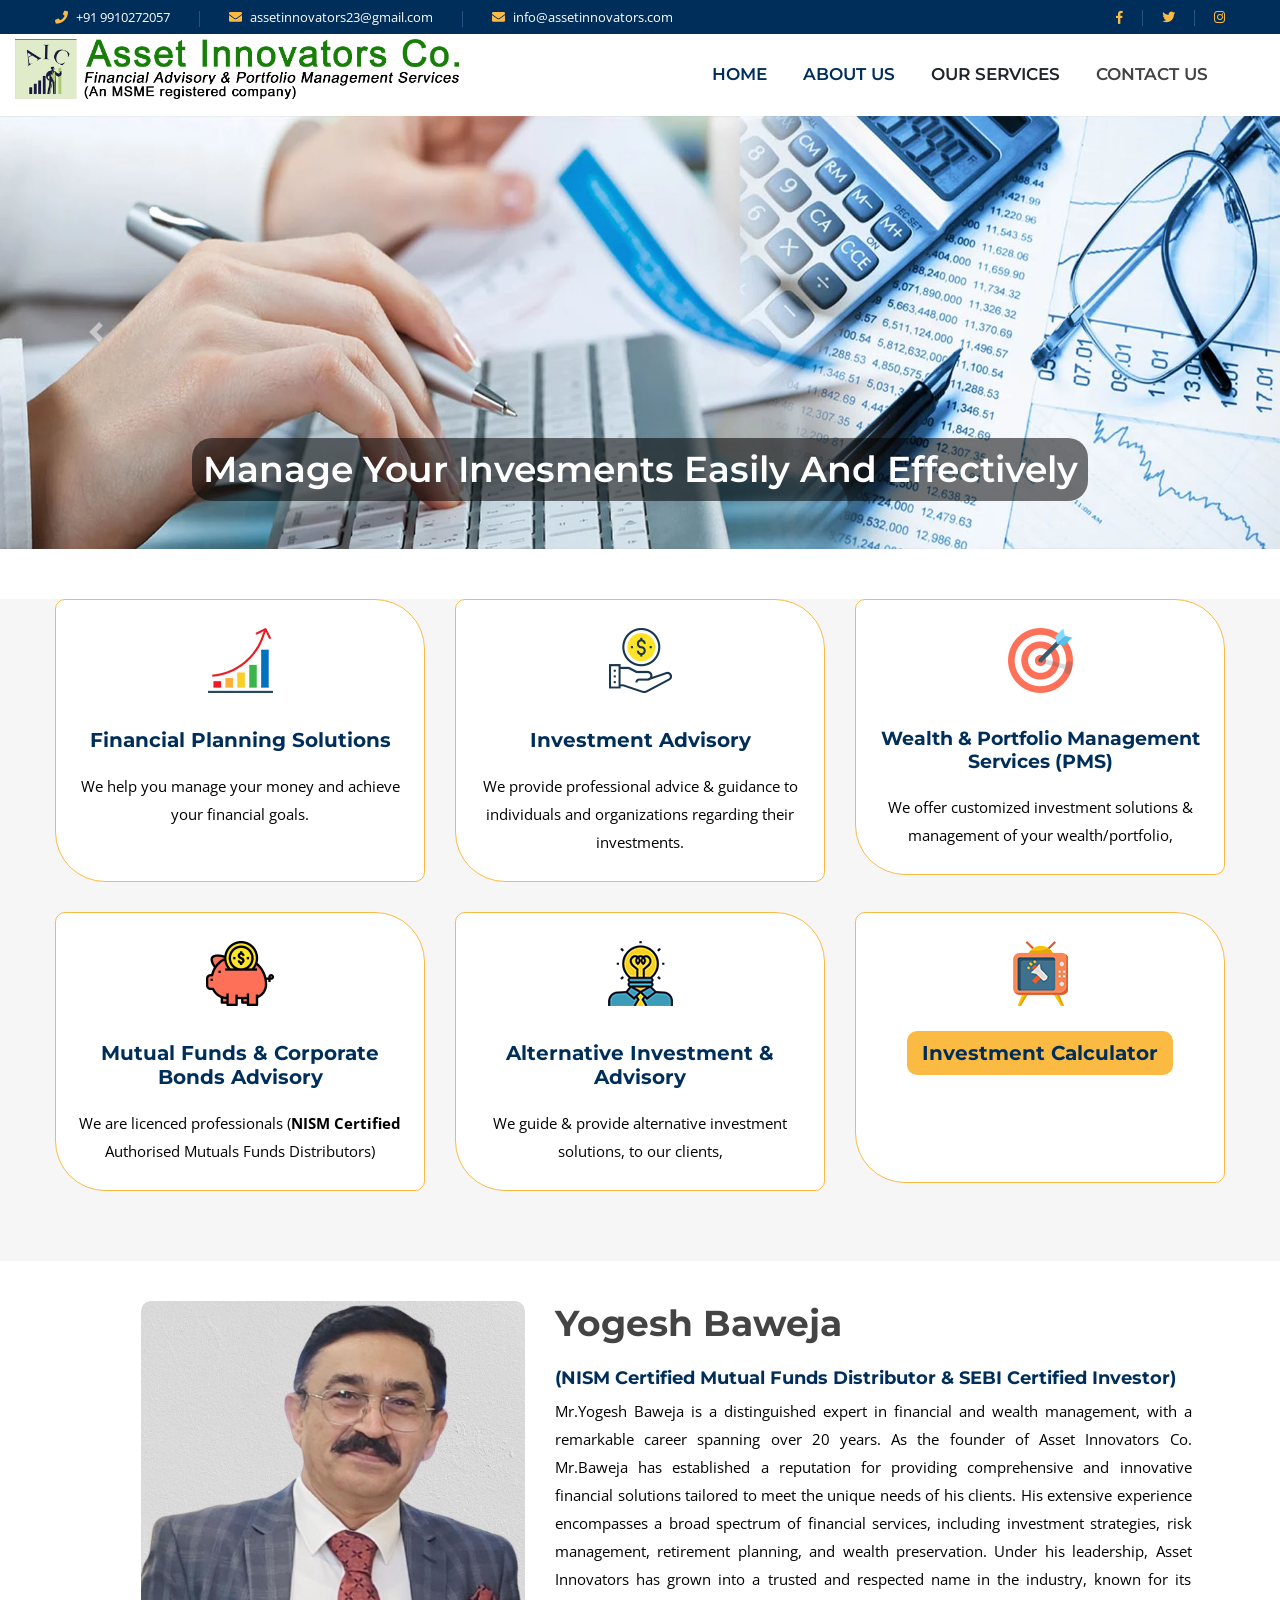
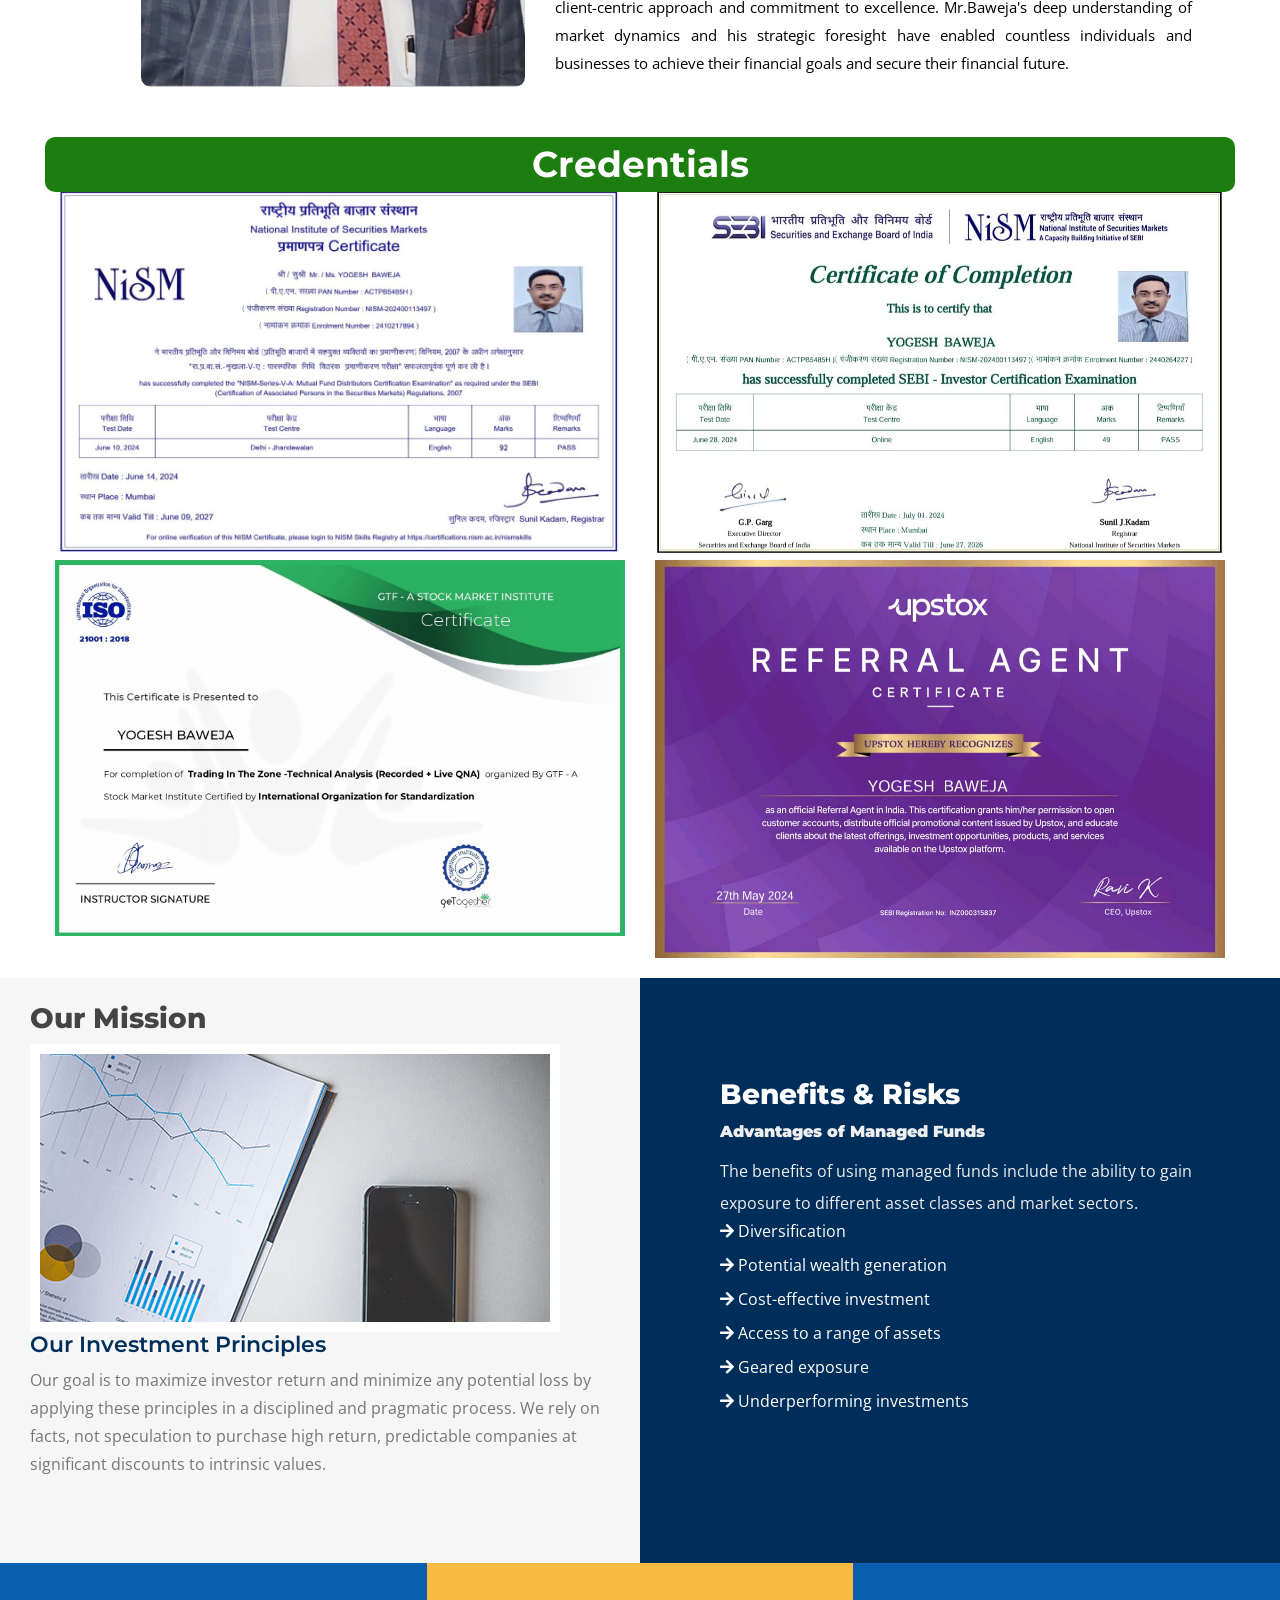
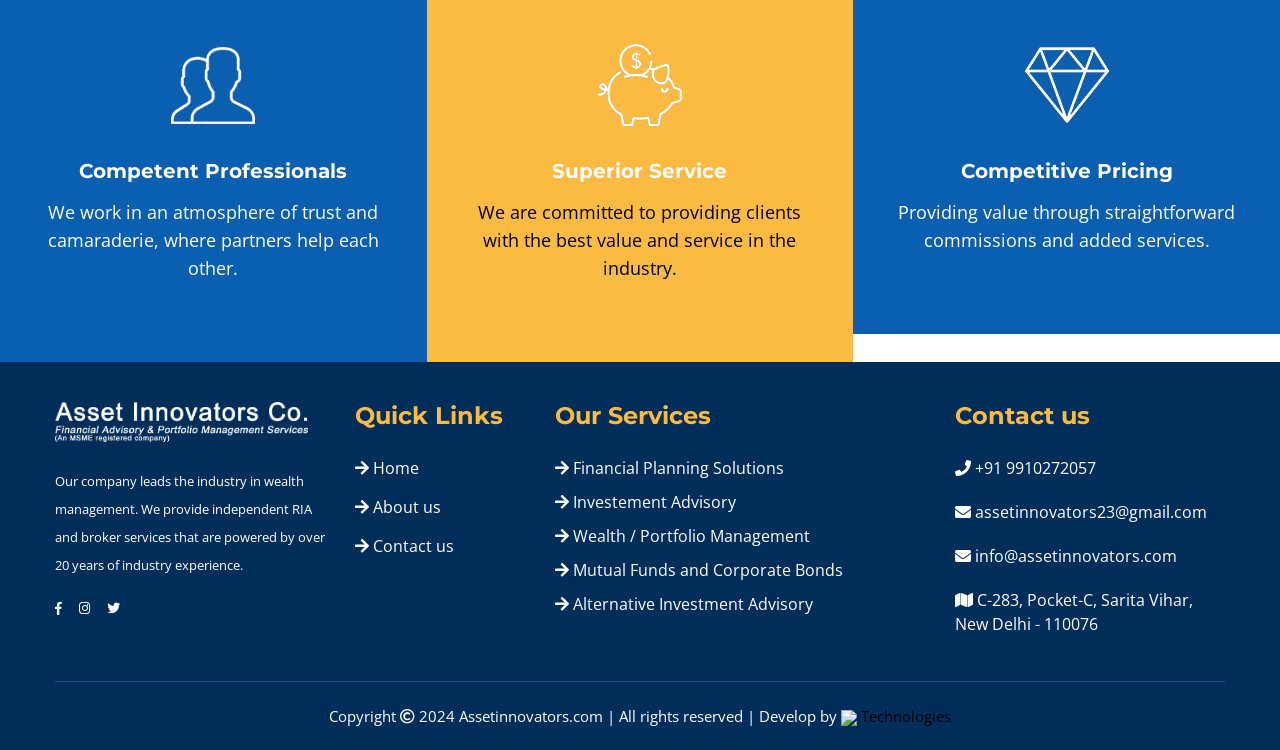
==== index.html @ 91d3c20a "Prepare website for GitHub Pages deployment - Renamed .php.html files to .html - Updated internal li" ====
<!doctype html>
<html class="no-js" lang="">
<head>
        <meta charset="utf-8">
        <meta http-equiv="x-ua-compatible" content="ie=edge">
        <title>Asset Innovators Co. </title>
        <meta name="description" content="">
        <meta name="viewport" content="width=device-width, initial-scale=1">

        <link rel="manifest" href="https://devsnews.com/template/alochona/alochona/site.webmanifest/">
		<link rel="shortcut icon" type="image/x-icon" href="img/favicon.png">
        <!-- Place favicon.ico in the root directory -->

		<!-- CSS here -->
        <link rel="stylesheet" href="css/bootstrap.min.css">
        <link rel="stylesheet" href="css/owl.carousel.min.css">
        <link rel="stylesheet" href="css/animate.min.css">
        <link rel="stylesheet" href="css/meanmenu.css">
        <link rel="stylesheet" href="css/magnific-popup.css">
        <link rel="stylesheet" href="css/fontawesome-all.min.css">
        <link rel="stylesheet" href="css/slick.css">
        <link rel="stylesheet" href="css/default.css">
        <link rel="stylesheet" href="css/style.css">
        <link rel="stylesheet" href="css/responsive.css">
        <style>
        .logo-fixed {
    height:60px;
  }
  .contact-info span {
    color: #000;
    font-size: 19px;
    font-weight: 700;
}
  .img-cef1{height:360px}
  .img-cef2{height:400px}
            @media only screen and (max-width: 768px) {
  .logo-fixed {
    height:34px;
  }
  .img-cef1{
  height: 220px;
  }
  .img-cef2{height: 216px;}
  .services-text p{font-size: 24px; line-height: 35px;}
  .breadcrumb-area {
        padding: 50px 0;
    }
}
        </style>
    </head>
    <body>
		<header>
			<!-- header-top-area-start -->
			<div class="header-top-area theme-bg">
				<div class="container">
					<div class="row">
						<div class="col-xl-8 col-lg-8 col-md-8 col-sm-12">
							<ul class="header-wrapper">
								<li>
									<div class="header-icon">
										<i class="fas fa-phone"></i>
									</div>
									<div class="header-text">
										<a href="index.html#">+91 9910272057</a>
									</div>
								</li>
								<li>
									<div class="header-icon">
										<i class="fas fa-envelope"></i>
									</div>
									<div class="header-text">
										<a href="mailto:assetinnovators23@gmail.com"><span class="__cf_email__" data-cfemail="91e2e4e1e1fee3e5d1f6fcf0f8fdbff2fefc">assetinnovators23@gmail.com</span></a>
									</div>
								</li>
								<li>
									<div class="header-icon">
										<i class="fas fa-envelope"></i>
									</div>
									<div class="header-text">
										<a href="mailto:info@assetinnovators.com"><span class="__cf_email__" data-cfemail="91e2e4e1e1fee3e5d1f6fcf0f8fdbff2fefc">info@assetinnovators.com</span></a>
									</div>
								</li>
							</ul>
						</div>
						<div class="col-xl-4 col-lg-4 col-md-4 col-sm-12">
							<div class="header-right-wrapper">
								<ul class="headers-icon">
									<li><a href="index.html#"><i class="fab fa-facebook-f"></i></a></li>
									<li><a href="index.html#"><i class="fab fa-twitter"></i></a></li>
									<!-- <li><a href="#"><i class="fab fa-google-plus-g"></i></a></li> -->
									<!-- <li><a href="#"><i class="fab fa-pinterest-p"></i></a></li> -->
									<li><a href="index.html#"><i class="fab fa-instagram"></i></a></li>
								</ul>
							</div>
						</div>
					</div>
				</div>
			</div>
			<!-- header-top-area-end -->
			<div class="header-menu">
				<div class="container-fluid">
					<div class="row">
						<!--<div class="col-xl-1 col-lg-1">-->
						<!--	<div class="logo">-->
						<!--		<a href="index.php"><img style="height:70px;" src="img/logo/l-logo.jpeg" alt="" /></a>-->
						<!--	</div>-->
						<!--</div>-->
						<div class="col-xl-6 col-lg-6">
							<div class="logo">
								<a href="index.html"><img class="logo-fixed" src="img/logo/logo1.png" alt="" /></a>
							</div>
						</div>
						<div class="col-xl-6 col-lg-6">
                           <div class="main-menu text-center">
                               <nav id="mobile-menu">
                                   <ul>
                                       <li class="active"><a href="index.html">home</a></li>
                                       <li class="active"><a href="about.html">About us</a></li>
										<li><a>Our Services</a>
											<ul class="submenu">
												<li>
													<a href="financial-planning-solutions.html">Financial Planning Solutions</a>
												</li>
												<li>
													<a href="investement-advisory.html">Investement Advisory</a>
												</li>
												<li>
													<a href="wealth-portfolio-management.html">Wealth / Portfolio Management </a>
												</li>
												<li>
													<a href="mutual-funds-and-corporate-bonds.html">Mutual Funds and Corporate Bonds </a>
												</li>
												<li>
													<a href="alternative-investment-advisory.html">Alternative Investment Advisory</a>
												</li>
											</ul>
										</li>
										<!--<li><a href="#">Case Study</a> </li>-->
										<li><a href="contact.html">contact us</a> </li>
                                   </ul>
                               </nav>
						   </div>
							<div class="mobile-menu"></div>
                       </div>
					</div>
				</div>
			</div>
		</header>
		<!-- header-end --><style>
	/*.carousel-item{min-height:300px; background:#ccc; }*/
</style>
		<!-- slider-area-start -->
		<div class="slider-area">
			<div id="carousel2_indicator" class="carousel slide carousel-fade" data-ride="carousel">
  <div class="carousel-inner">
    <div class="carousel-item active">
      <img class="d-block w-100" src="img/slider/slider11.jpg" alt="First slide">
      <article class="carousel-caption d-none d-md-block">
	    <h1 style="color:#fff; font-weight: 600; background-color:#0000008a; border-radius:20px; padding:10px 0px;"> Manage Your Invesments Easily And Effectively </h1>
	    
	  </article> 
    </div>
    <div class="carousel-item">
      <img class="d-block w-100" src="img/slider/slider2.jpg" alt="Second slide">
      <article class="carousel-caption d-none d-md-block">
	    <!-- <h1 style="color:#fbba42; font-weight: 600;">Manage Your Invesments Easily And Effectively</h1> -->
	  </article> 
    </div>
   <div class="carousel-item">
      <img class="d-block w-100" src="img/slider/slider3.jpg" alt="Third slide">
      <article class="carousel-caption d-none d-md-block">
	    <!--<h5>Third slide label</h5>-->
	  </article> 
    </div>
    <div class="carousel-item">
      <img class="d-block w-100" src="img/slider/slider4.jpg" alt="Third slide">
      <article class="carousel-caption d-none d-md-block">
	    <!--<h5>Third slide label</h5>-->
	  </article> 
    </div>
  </div>
  <a class="carousel-control-prev" href="index.html#carousel2_indicator" role="button" data-slide="prev">
    <span class="carousel-control-prev-icon" aria-hidden="true"></span>
    <span class="sr-only">Previous</span>
  </a>
  <a class="carousel-control-next" href="index.html#carousel2_indicator" role="button" data-slide="next">
    <span class="carousel-control-next-icon" aria-hidden="true"></span>
    <span class="sr-only">Next</span>
  </a>
</div>
		</div>
		<!-- slider-area-end -->
		<!-- experience-area-start -->
		<!--<div class="experience-area yellow-bg pt-20">-->
		<!--	<div class="container">-->
		<!--		<div class="row">-->
		<!--			<div class="col-xl-8 col-lg-9 col-md-8">-->
		<!--				<div class="experience-text mb-20">-->
		<!--					<h2>Needs experience business consultant?</h2>-->
		<!--				</div>-->
		<!--			</div>-->
		<!--			<div class="col-xl-4 col-lg-3 col-md-4">-->
		<!--				<div class="experience-button text-md-right mb-20">-->
		<!--					<a class="btn" href="#">contact us <i class="fas fa-long-arrow-alt-right"></i></a>-->
		<!--				</div>-->
		<!--			</div>-->
		<!--		</div>-->
		<!--	</div>-->
		<!--</div>-->
		<!-- experience-area-end -->
		<!-- services-area-start -->
		<div class="services-area pb-40 gray-bg">
			<div class="container">
				<div class="section-title text-center mb-50">
					<!--<h1>We Provides Best Services</h1>-->
					<!--<p> Nullam varius turpis et commodo pharetra est eros bibendum elitnec luctus magna felis sollicitudin mauris. Integer mauris eu nibh euismod graviduis tellus etvulp utate vehicula.</p>-->
				</div>
				<div class="row">
					<div class="col-xl-4 col-lg-4 col-md-6 col-sm-12">
						<div class="services-wrapper text-center mb-30">
							<div class="services-img">
								<img src="img/service/1.png" alt="" />
							</div>
							<div class="services-text">
								<h4><a href="financial-planning-solutions.html">Financial Planning Solutions</a></h4>
								<p>We help you manage your money and achieve your financial goals.</p>
								<p>&nbsp;</p>
							</div>
						</div>
					</div>
					<div class="col-xl-4 col-lg-4 col-md-6 col-sm-12">
						<div class="services-wrapper text-center mb-30">
							<div class="services-img">
								<img src="img/service/2.png" alt="" />
							</div>
							<div class="services-text">
								<h4><a href="investement-advisory.html">Investment Advisory</a></h4>
								<p>We provide professional advice & guidance to individuals and organizations regarding their investments. </p>
							</div>
						</div>
					</div>
					<div class="col-xl-4 col-lg-4 col-md-6 col-sm-12">
						<div class="services-wrapper text-center mb-30">
							<div class="services-img">
								<img src="img/service/3.png" alt="" />
							</div>
							<div class="services-text">
								<h4 style="font-size: 19px;"><a href="wealth-portfolio-management.html">Wealth & Portfolio Management Services (PMS)</a></h4>
								<p>We offer customized investment solutions & management of your wealth/portfolio, </p>
							</div>
						</div>
					</div>
					<div class="col-xl-4 col-lg-4 col-md-6 col-sm-12">
						<div class="services-wrapper text-center mb-30">
							<div class="services-img">
								<img src="img/service/4.png" alt="" />
							</div>
							<div class="services-text">
								<h4><a href="mutual-funds-and-corporate-bonds.html">Mutual Funds & Corporate Bonds Advisory</a></h4>
								<p>We are licenced professionals (<strong>NISM Certified</strong> Authorised Mutuals Funds Distributors)</p>
							</div>
						</div>
					</div>
					<div class="col-xl-4 col-lg-4 col-md-6 col-sm-12">
						<div class="services-wrapper text-center mb-30">
							<div class="services-img">
								<img src="img/service/5.png" alt="" />
							</div>
							<div class="services-text">
								<h4><a href="alternative-investment-advisory.html">Alternative Investment & Advisory</a></h4>
								<p>We guide & provide alternative investment solutions, to our clients,</p>
							</div>
						</div>
					</div>
					<div class="col-xl-4 col-lg-4 col-md-6 col-sm-12">
						<div class="services-wrapper text-center mb-30">
							<div class="services-img">
								<img src="img/service/6.png" alt="" />
							</div>
							<div class="services-text">
								<h4><a href="calculator.html" style="background-color:#fbba42; padding:10px 15px; border-radius:10px;">Investment Calculator</a></h4>
								<br>
								<br>
								<br>
								<!-- <p>We guide & provide alternative investment solutions, to our clients,</p> -->
							</div>
						</div>
					</div>
				</div>
			</div>
		</div>
		<!-- services-area-end -->
		<div class="build-area pt-40 pb-20">
			<div class="container">
				<div class="row">
					<div class="col-xl-5 col-lg-5 col-md-5 col-sm-12">
						<div class="build-img mb-30">
							<img class="img-fluid" src="img/bg/founder-6.jpg" style="border-radius: 10px;" alt="" />
						</div>
					</div>
					<div class="col-xl-7 col-lg-7 col-md-7 col-sm-12">
						<div class="build-wrapper single-wrapper mb-30">
							<div class="build-text">
								<h3>Yogesh Baweja</h3>
								<h5 style="font-weight: 700;">(NISM Certified Mutual Funds Distributor & SEBI Certified Investor)</h5>
								<p style="text-align: justify;">Mr.Yogesh Baweja is a distinguished expert in financial and wealth management, with a remarkable career spanning over 20 years. As the founder of Asset Innovators Co. Mr.Baweja has established a reputation for providing comprehensive and innovative financial solutions tailored to meet the unique needs of his clients. His extensive experience encompasses a broad spectrum of financial services, including investment strategies, risk management, retirement planning, and wealth preservation. Under his leadership, Asset Innovators has grown into a trusted and respected name in the industry, known for its client-centric approach and commitment to excellence. Mr.Baweja's deep understanding of market dynamics and his strategic foresight have enabled countless individuals and businesses to achieve their financial goals and secure their financial future.</p>
							</div>
						</div>
					</div>
				</div>
			</div>
		</div>
		<!-- we-are-area-start -->
		<!-- we-are-area-end -->
		<!-- business-area-start -->
		<!--<div class="business-area pt-105 pb-110" style="background-image:url(img/bg/bg2.jpg)">-->
		<!--	<div class="container">-->
		<!--		<div class="row">-->
		<!--			<div class="col-xl-12">-->
		<!--				<div class="business-wrapper">-->
		<!--					<div class="business-text text-center">-->
		<!--						<p style="font-weight: 600;">We want to build & manage your investment <br> growth successfully !!</p>-->
		<!--						<span>Yogesh Baweja</span>-->
		<!--						<div class="single-wrapper">-->
		<!--					<div class="build-text">-->
		<!--						<a href="#" style="color:#fff;">Get In Touch <i class="fas fa-long-arrow-alt-right"></i></a>-->
		<!--					</div>-->
		<!--				</div>-->
		<!--					</div>-->
		<!--				</div>-->
		<!--			</div>-->
		<!--		</div>-->
		<!--	</div>-->
		<!--</div>-->
		<!-- business-area-end -->
		<div class="recent-project-area pb-20">
			<div class="container">
				<div class="row">
				    	<div class="col-xl-12 col-lg-12 col-md-12 col-sm-12" style="padding-right: 5px; padding-left:5px;">
						<div class="build-text">
								<h3 style="text-align:center; color: #fff; background-color:#1D7E10; margin:0px 0px; padding:5px 0px; border-radius:10px">Credentials</h3>
							</div>
					</div>
					
					<div class="col-xl-6 col-lg-6 col-md-6 col-sm-12" style="">
						<div>
							<img class="img-fluid img-cef1" src="img/bg/cf2.jpeg" style="" alt="" />
						</div>
					</div>
					<div class="col-xl-6 col-lg-6 col-md-6 col-sm-12" style="">
						<div>
							<img class="img-fluid" src="img/bg/cf4.jpeg" style="height:100%" alt="" />
						</div>
					</div>
					<div class="col-xl-6 col-lg-6 col-md-6 col-sm-12" style="">
						<div>
							<img class="img-fluid" src="img/bg/GTF%20CERTIFICATE_page-0001.jpg" style="" alt="" />
						</div>
					</div>
					<div class="col-xl-6 col-lg-6 col-md-6 col-sm-12" style="">
						<div>
							<img class="img-fluid" src="img/bg/cf1.jpeg" style="height:100%" alt="" />
						</div>
					</div>
					
					
				</div>
			</div>
		</div>
		
		<!-- recent-project-area-strat -->
		<div class="clients-say-area  gray-bg">
			<div class="row no-gutters">
				<div class="col-xl-6 col-lg-6">
					<div class="clients-say-wrapper">
						<div class="clients-say-title">
							<br>
							
							
							<h1>Our Mission</h1>
							<img class="img-fluid" style="border:10px solid #fff;" src="img/bg/about-1-510x268.jpg" alt="" />
							<h4 style="font-weight:600">Our Investment Principles</h4>
							<p>Our goal is to maximize investor return and minimize any potential loss by applying these principles in a disciplined and pragmatic process. We rely on facts, not speculation to purchase high return, predictable companies at significant discounts to intrinsic values.</p>
						</div>
						
					</div>
				</div>
				<div class="col-xl-6 col-lg-6">
					<div class="request-wrapper requests-wrapper bg-black">
						<div class="request-text">
							<h1>Benefits & Risks</h1>
							<h4 class="discuss"><strong>Advantages of Managed Funds</strong></h4>
							<p>The benefits of using managed funds include the ability to gain exposure to different asset classes and market sectors.</p>
							<ul class="list-marked">
                                    <li style="padding-bottom: 10px;" class="text-white"><i class="fa fa-arrow-right" aria-hidden="true"></i> Diversification</li>
                                    <li style="padding-bottom: 10px;" class="text-white"><i class="fa fa-arrow-right" aria-hidden="true"></i> Potential wealth generation</li>
                                    <li style="padding-bottom: 10px;" class="text-white"><i class="fa fa-arrow-right" aria-hidden="true"></i> Cost-effective investment</li>
                                    <li style="padding-bottom: 10px;" class="text-white"><i class="fa fa-arrow-right" aria-hidden="true"></i> Access to a range of assets</li>
                                    <li style="padding-bottom: 10px;" class="text-white"><i class="fa fa-arrow-right" aria-hidden="true"></i> Geared exposure</li>
                                    <li style="padding-bottom: 10px;" class="text-white"><i class="fa fa-arrow-right" aria-hidden="true"></i> Underperforming investments</li>
                                </ul>
						</div>
					</div>
				</div>
			</div>
		</div>
		
	
	
		<!-- news-area-start -->
		<div class="featureds-area">
			<div class="featureds-inner">
				<div class="featureds-item">
					<div class="featureds-wrapper text-center ">
						<div class="featureds-img">
							<img src="img/featured/01.png" alt="" />
						</div>
						<div class="featureds-text">
							<h4>Competent Professionals</h4>
							<p style="color:#fff; font-size: 18px;">We work in an atmosphere of trust and camaraderie, where partners help each other. </p>
						</div>
					</div>
				</div>
				<div class="featureds-item">
					<div class="featureds-wrapper text-center ">
						<div class="featureds-img">
							<img src="img/featured/02.png" alt="" />
						</div>
						<div class="featureds-text">
							<h4>Superior Service</h4>
							<p style="color:#000; font-size: 18px;">We are committed to providing clients with the best value and service in the industry.</p>
						</div>
					</div>
				</div>
				<div class="featureds-item">
					<div class="featureds-wrapper text-center ">
						<div class="featureds-img">
							<img src="img/featured/03.png" alt="" />
						</div>
						<div class="featureds-text">
							<h4>Competitive Pricing</h4>
							<p style="color:#fff; font-size: 18px;">Providing value through straightforward commissions and added services.</p>
						</div>
					</div>
				</div>
			</div>
		</div>
		<!-- news-area-end -->
		
		<!-- brand-area-end -->
		<!-- footer-start -->
		<footer>
			<div class="footer-top-area theme-bg pt-40">
				<div class="container">
					<div class="footer-border pb-15">
						<div class="row">
						<div class="col-xl-3 col-lg-3 col-md-6 col-sm-12">
							<div class="footer-wrapper mb-30">
								<div class="footer-logo">
									<a href="index.html#"><img style="height: 40px;" src="img/logo/logo-white.png" alt="" /></a>
								</div>
								<div class="footer-text">
									<p style="color:#fff !important;">Our company leads the industry in wealth management. We provide independent RIA and broker services that are powered by over 20 years of industry experience.</p>
								</div>
								<ul class="footer-icon">
									<li><a href="index.html#"><i class="fab fa-facebook-f"></i></a></li>
									<li><a href="index.html#"><i class="fab fa-instagram"></i></a></li>
									<li><a href="index.html#"><i class="fab fa-twitter"></i></a></li>
								</ul>
							</div>
						</div>
						<div class="col-xl-2 col-lg-2 col-md-6 col-sm-12">
							<div class="footer-wrapper mb-30">
								<h3 class="footer-title">Quick Links</h3>
								<ul class="recent-menu">
									<li style="margin-bottom: 15px;"><a style="color:#fff" href="index.html#"><i class="fa fa-arrow-right" aria-hidden="true"></i> Home</a></li>
									<li style="margin-bottom: 15px;"><a style="color:#fff" href="index.html#"><i class="fa fa-arrow-right" aria-hidden="true"></i> About us</a></li>
								
									<li style="margin-bottom: 15px;"><a style="color:#fff" href="index.html#"><i class="fa fa-arrow-right" aria-hidden="true"></i> Contact us</a></li>
								</ul>
							</div>
						</div>
						<div class="col-xl-4 col-lg-34 col-md-6 col-sm-12">
							<div class="footer-wrapper mb-30">
								<h3 class="footer-title">Our Services</h3>
								<ul class="recent-menu">
												<li style="margin-bottom: 10px;">
													<a style="color:#fff" href="financial-planning-solutions.html"><i class="fa fa-arrow-right" aria-hidden="true"></i> Financial Planning Solutions</a>
												</li>
												<li style="margin-bottom: 10px;">
													<a style="color:#fff" href="investement-advisory.html"><i class="fa fa-arrow-right" aria-hidden="true"></i> Investement Advisory</a>
												</li>
												<li style="margin-bottom: 10px;">
													<a style="color:#fff" href="wealth-portfolio-management.html"><i class="fa fa-arrow-right" aria-hidden="true"></i> Wealth / Portfolio Management </a>
												</li>
												<li style="margin-bottom: 10px;">
													<a style="color:#fff" href="mutual-funds-and-corporate-bonds.html"><i class="fa fa-arrow-right" aria-hidden="true"></i> Mutual Funds and Corporate Bonds </a>
												</li>
												<li style="margin-bottom: 10px;">
													<a style="color:#fff" href="alternative-investment-advisory.html"><i class="fa fa-arrow-right" aria-hidden="true"></i> Alternative Investment Advisory</a>
												</li>
											</ul>
							</div>
						</div>
						<div class="col-xl-3 col-lg-3 col-md-6 col-sm-12">
							<div class="footer-wrapper mb-30">
								<h3 class="footer-title">Contact us</h3>
								<div class="subscribe-text">
									<ul class="recent-menu">
										<li style="color:#fff"><i class="fa fa-phone" aria-hidden="true"></i> +91 9910272057</li>
										<li style="color:#fff"><i class="fa fa-envelope" aria-hidden="true"></i> assetinnovators23@gmail.com</li>
										<li style="color:#fff"><i class="fa fa-envelope" aria-hidden="true"></i> info@assetinnovators.com</li>
										<li style="color:#fff"><i class="fa fa-map" aria-hidden="true"></i> C-283, Pocket-C, Sarita Vihar, <br>New Delhi - 110076</li>
									</ul>
								</div>
							</div>
						</div>
					</div>
					</div>
					
					<div class="footer-bottom-area pt-20 pb-20">
						<div class="row">
							<div class="col-xl-12">
								<div class="copyright text-center">
									<p>Copyright <i class="far fa-copyright"></i> 2024 Assetinnovators.com | All rights reserved | Develop by <a href="http://snmtechnologies.com/"> <img style="height: 30px;" src="https://snmtechnologies.com/images/snm.png"> Technologies</a></p>
								</div>
							</div>
						</div>
					</div>
				</div>
			</div>
		</footer>
		<!-- footer-end -->


		<!-- JS here -->
        <script src="js/vendor/modernizr-3.5.0.min.js"></script>
        <script src="js/vendor/jquery-1.12.4.min.js"></script>
        <script src="js/popper.min.js"></script>
        <script src="js/bootstrap.min.js"></script>
        <script src="js/jquery.meanmenu.js"></script>
        <script src="js/owl.carousel.min.js"></script>
        <script src="js/isotope.pkgd.min.js"></script>
        <script src="js/waypoints.min.js"></script>
        <script src="js/jquery.counterup.min.js"></script>
        <script src="js/jquery.nice-select.min.js"></script>
        <script src="js/slick.min.js"></script>
        <script src="js/ajax-form.js"></script>
        <script src="js/jquery.easypiechart.min.js"></script>
        <script src="js/wow.min.js"></script>
        <script src="js/jquery.scrollUp.min.js"></script>
        <script src="js/imagesloaded.pkgd.min.js"></script>
        <script src="js/jquery.magnific-popup.min.js"></script>
        <script src="js/plugins.js"></script>
        <script src="js/main.js"></script>
    </body>
</html>
<script>
    var url = 'https://wati-integration-service.clare.ai/ShopifyWidget/shopifyWidget.js?78440';
    var s = document.createElement('script');
    s.type = 'text/javascript';
    s.async = true;
    s.src = url;
    var options = {
  "enabled":true,
  "chatButtonSetting":{
      "backgroundColor":"#4dc247",
      "ctaText":"",
      "borderRadius":"25",
      "marginLeft":"10",
      "marginBottom":"20",
      "marginRight":"50",
      "position":"left"
  },
  "brandSetting":{
      "brandName":"Assetinnovators",
      "brandSubTitle":"Typically replies instantly",
      "brandImg":"https://assetinnovators.com/img/favicon.png",
      "welcomeText":"Hi there!\nHow can I help you?",
      "messageText":"Hello, I have a question about {{page_link}}",
      "backgroundColor":"#48cc24",
      "ctaText":"Start Chat",
      "borderRadius":"25",
      "autoShow":false,
      "phoneNumber":"919910272057"
  }
};
    s.onload = function() {
        CreateWhatsappChatWidget(options);
    };
    var x = document.getElementsByTagName('script')[0];
    x.parentNode.insertBefore(s, x);
</script>


		<script src="https://unpkg.com/swiper/swiper-bundle.min.js"></script>
<script>
    var swiper = new Swiper('.swiper-container', {
        loop: true,
        autoplay: {
            delay: 3000,
            disableOnInteraction: false,
        },
        pagination: {
            el: '.swiper-pagination',
            clickable: true,
        },
        navigation: {
            nextEl: '.swiper-button-next',
            prevEl: '.swiper-button-prev',
        },
    });
</script>
---- css/meanmenu.css ----
a.meanmenu-reveal{display:none;}
.mean-container .mean-bar{background:rgba(0, 0, 0, 0) none repeat scroll 0 0;float:left;min-height:0;padding:0;position:relative;width:100%;z-index:999999;}
.mean-container a.meanmenu-reveal {
  border: 1px solid #000;
  color: #000;
  cursor: pointer;
  display: block;
  font-family: Arial,Helvetica,sans-serif;
  font-size: 1px;
  font-weight: 700;
  height: 21px;
  left: auto;
  line-height: 22px;
  margin-top: -53px;
  padding: 5px 8px;
  position: absolute;
  right: 0;
  text-decoration: none;
  top: 0;
  width: 22px;
}
.mean-container a.meanmenu-reveal span {
  background: #000 none repeat scroll 0 0;
  display: block;
  height: 3px;
  margin-top: 3px;
}
.mean-container .mean-nav {
  background: #0c1923 none repeat scroll 0 0;
  float: left;
  margin-top: 1px;
  width: 100%;
}
.mean-container .mean-nav ul{padding:0;margin:0;width:100%;list-style-type:none;}
.mean-container .mean-nav ul li{position:relative;float:left;width:100%;}
.mean-container .mean-nav ul li a {
	border-top: 1px solid rgba(255, 255, 255, 0.5);
	color: #fff;
	display: block;
	float: left;
	margin: 0;
	padding: 11px 5%;
	text-align: left;
	text-decoration: none;
	text-transform: uppercase;
	width: 90%;
	font-size: 12px;
}
.mean-container .mean-nav ul li li a {
  border-top: 1px solid rgba(255, 255, 255, 0.25);
  opacity: 0.75;
  padding: 12px 10%;
  text-shadow: none !important;
  visibility: visible;
  width: 80%;
}
.mean-container .mean-nav ul li.mean-last a{border-bottom:none;margin-bottom:0;}
.mean-container .mean-nav ul li li li a{width:70%;padding:1em 15%;}
.mean-container .mean-nav ul li li li li a{width:60%;padding:1em 20%;}
.mean-container .mean-nav ul li li li li li a{width:50%;padding:1em 25%;}
.mean-container .mean-nav ul li a:hover{background:#252525;background:rgba(255,255,255,0.1);}
.mean-container .mean-nav ul li a.mean-expand {
  -moz-border-bottom-colors: none;
  -moz-border-left-colors: none;
  -moz-border-right-colors: none;
  -moz-border-top-colors: none;
  /*background: rgba(255, 255, 255, 0.1) none repeat scroll 0 0;*/
  /*border-color: currentcolor currentcolor rgba(255, 255, 255, 0.2) rgba(255, 255, 255, 0.4);*/
  /*border-image: none;*/
  /*border-style: none none solid solid;*/
  /*border-width: medium medium 1px 1px;*/
  font-weight: 700;
  height: 35px;
  line-height: 32px;
  margin-top: 1px;
  padding: 2px 10px;
  position: absolute;
  left: 80px;
  text-align: center;
  top: 0;
  width: 26px;
  z-index: 2;
}
/*.mean-container .mean-nav ul li a.mean-expand:hover{background:rgba(0,0,0,0.9);}*/
.mean-container .mean-push{float:left;width:100%;padding:0;margin:0;clear:both;}
.mean-nav .wrapper{width:100%;padding:0;margin:0;}
.mean-container .mean-bar, .mean-container .mean-bar *{-webkit-box-sizing:content-box;-moz-box-sizing:content-box;box-sizing:content-box;}
.mean-remove{display:none !important;}
.mean-nav > ul {
  height: 294px;
  overflow-y: scroll;
}
---- css/default.css ----
/* Deafult Margin & Padding */
/*-- Margin Top --*/
.mt-5 {
	margin-top: 5px;
}
.mt-10 {
	margin-top: 10px;
}
.mt-15 {
	margin-top: 15px;
}
.mt-20 {
	margin-top: 20px;
}
.mt-25 {
	margin-top: 25px;
}
.mt-30 {
	margin-top: 30px;
}
.mt-35 {
	margin-top: 35px;
}
.mt-40 {
	margin-top: 40px;
}
.mt-45 {
	margin-top: 45px;
}
.mt-50 {
	margin-top: 50px;
}
.mt-55 {
	margin-top: 55px;
}
.mt-60 {
	margin-top: 60px;
}
.mt-65 {
	margin-top: 65px;
}
.mt-70 {
	margin-top: 70px;
}
.mt-75 {
	margin-top: 75px;
}
.mt-80 {
	margin-top: 80px;
}
.mt-85 {
	margin-top: 85px;
}
.mt-90 {
	margin-top: 90px;
}
.mt-95 {
	margin-top: 95px;
}
.mt-100 {
	margin-top: 100px;
}
.mt-105 {
	margin-top: 105px;
}
.mt-110 {
	margin-top: 110px;
}
.mt-115 {
	margin-top: 115px;
}
.mt-120 {
	margin-top: 120px;
}
.mt-125 {
	margin-top: 125px;
}
.mt-130 {
	margin-top: 130px;
}
.mt-135 {
	margin-top: 135px;
}
.mt-140 {
	margin-top: 140px;
}
.mt-145 {
	margin-top: 145px;
}
.mt-150 {
	margin-top: 150px;
}
.mt-155 {
	margin-top: 155px;
}
.mt-160 {
	margin-top: 160px;
}
.mt-165 {
	margin-top: 165px;
}
.mt-170 {
	margin-top: 170px;
}
.mt-175 {
	margin-top: 175px;
}
.mt-180 {
	margin-top: 180px;
}
.mt-185 {
	margin-top: 185px;
}
.mt-190 {
	margin-top: 190px;
}
.mt-195 {
	margin-top: 195px;
}
.mt-200 {
	margin-top: 200px;
}
/*-- Margin Bottom --*/

.mb-5 {
	margin-bottom: 5px;
}
.mb-10 {
	margin-bottom: 10px;
}
.mb-15 {
	margin-bottom: 15px;
}
.mb-20 {
	margin-bottom: 20px;
}
.mb-25 {
	margin-bottom: 25px;
}
.mb-30 {
	margin-bottom: 30px;
}
.mb-35 {
	margin-bottom: 35px;
}
.mb-40 {
	margin-bottom: 40px;
}
.mb-45 {
	margin-bottom: 45px;
}
.mb-50 {
	margin-bottom: 50px;
}
.mb-55 {
	margin-bottom: 55px;
}
.mb-60 {
	margin-bottom: 60px;
}
.mb-65 {
	margin-bottom: 65px;
}
.mb-70 {
	margin-bottom: 70px;
}
.mb-75 {
	margin-bottom: 75px;
}
.mb-80 {
	margin-bottom: 80px;
}
.mb-85 {
	margin-bottom: 85px;
}
.mb-90 {
	margin-bottom: 90px;
}
.mb-95 {
	margin-bottom: 95px;
}
.mb-100 {
	margin-bottom: 100px;
}
.mb-105 {
	margin-bottom: 105px;
}
.mb-110 {
	margin-bottom: 110px;
}
.mb-115 {
	margin-bottom: 115px;
}
.mb-120 {
	margin-bottom: 120px;
}
.mb-125 {
	margin-bottom: 125px;
}
.mb-130 {
	margin-bottom: 130px;
}
.mb-135 {
	margin-bottom: 135px;
}
.mb-140 {
	margin-bottom: 140px;
}
.mb-145 {
	margin-bottom: 145px;
}
.mb-150 {
	margin-bottom: 150px;
}
.mb-155 {
	margin-bottom: 155px;
}
.mb-160 {
	margin-bottom: 160px;
}
.mb-165 {
	margin-bottom: 165px;
}
.mb-170 {
	margin-bottom: 170px;
}
.mb-175 {
	margin-bottom: 175px;
}
.mb-180 {
	margin-bottom: 180px;
}
.mb-185 {
	margin-bottom: 185px;
}
.mb-190 {
	margin-bottom: 190px;
}
.mb-195 {
	margin-bottom: 195px;
}
.mb-200 {
	margin-bottom: 200px;
}
/*-- Padding Top --*/

.pt-5 {
	padding-top: 5px;
}
.pt-10 {
	padding-top: 10px;
}
.pt-15 {
	padding-top: 15px;
}
.pt-20 {
	padding-top: 20px;
}
.pt-25 {
	padding-top: 25px;
}
.pt-30 {
	padding-top: 30px;
}
.pt-35 {
	padding-top: 35px;
}
.pt-40 {
	padding-top: 40px;
}
.pt-45 {
	padding-top: 45px;
}
.pt-50 {
	padding-top: 50px;
}
.pt-55 {
	padding-top: 55px;
}
.pt-60 {
	padding-top: 60px;
}
.pt-65 {
	padding-top: 65px;
}
.pt-70 {
	padding-top: 70px;
}
.pt-75 {
	padding-top: 75px;
}
.pt-80 {
	padding-top: 80px;
}
.pt-85 {
	padding-top: 85px;
}
.pt-90 {
	padding-top: 90px;
}
.pt-95 {
	padding-top: 95px;
}
.pt-100 {
	padding-top: 100px;
}
.pt-105 {
	padding-top: 105px;
}
.pt-110 {
	padding-top: 110px;
}
.pt-115 {
	padding-top: 115px;
}
.pt-120 {
	padding-top: 120px;
}
.pt-125 {
	padding-top: 125px;
}
.pt-130 {
	padding-top: 130px;
}
.pt-135 {
	padding-top: 135px;
}
.pt-140 {
	padding-top: 140px;
}
.pt-145 {
	padding-top: 145px;
}
.pt-150 {
	padding-top: 150px;
}
.pt-155 {
	padding-top: 155px;
}
.pt-160 {
	padding-top: 160px;
}
.pt-165 {
	padding-top: 165px;
}
.pt-170 {
	padding-top: 170px;
}
.pt-175 {
	padding-top: 175px;
}
.pt-180 {
	padding-top: 180px;
}
.pt-185 {
	padding-top: 185px;
}
.pt-190 {
	padding-top: 190px;
}
.pt-195 {
	padding-top: 195px;
}
.pt-200 {
	padding-top: 200px;
}
.pt-240 {
	padding-top: 240px;
}
.pt-245 {
	padding-top: 245px;
}
.pt-250 {
	padding-top: 250px;
}
.pt-260 {
	padding-top: 260px;
}
.pt-270 {
	padding-top: 270px;
}
/*-- Padding Bottom --*/

.pb-5 {
	padding-bottom: 5px;
}
.pb-10 {
	padding-bottom: 10px;
}
.pb-15 {
	padding-bottom: 15px;
}
.pb-20 {
	padding-bottom: 20px;
}
.pb-25 {
	padding-bottom: 25px;
}
.pb-30 {
	padding-bottom: 30px;
}
.pb-35 {
	padding-bottom: 35px;
}
.pb-40 {
	padding-bottom: 40px;
}
.pb-45 {
	padding-bottom: 45px;
}
.pb-50 {
	padding-bottom: 50px;
}
.pb-55 {
	padding-bottom: 55px;
}
.pb-60 {
	padding-bottom: 60px;
}
.pb-65 {
	padding-bottom: 65px;
}
.pb-70 {
	padding-bottom: 70px;
}
.pb-75 {
	padding-bottom: 75px;
}
.pb-80 {
	padding-bottom: 80px;
}
.pb-85 {
	padding-bottom: 85px;
}
.pb-90 {
	padding-bottom: 90px;
}
.pb-95 {
	padding-bottom: 95px;
}
.pb-100 {
	padding-bottom: 100px;
}
.pb-105 {
	padding-bottom: 105px;
}
.pb-110 {
	padding-bottom: 110px;
}
.pb-115 {
	padding-bottom: 115px;
}
.pb-120 {
	padding-bottom: 120px;
}
.pb-125 {
	padding-bottom: 125px;
}
.pb-130 {
	padding-bottom: 130px;
}
.pb-135 {
	padding-bottom: 135px;
}
.pb-140 {
	padding-bottom: 140px;
}
.pb-145 {
	padding-bottom: 145px;
}
.pb-150 {
	padding-bottom: 150px;
}
.pb-155 {
	padding-bottom: 155px;
}
.pb-160 {
	padding-bottom: 160px;
}
.pb-165 {
	padding-bottom: 165px;
}
.pb-170 {
	padding-bottom: 170px;
}
.pb-175 {
	padding-bottom: 175px;
}
.pb-180 {
	padding-bottom: 180px;
}
.pb-185 {
	padding-bottom: 185px;
}
.pb-190 {
	padding-bottom: 190px;
}
.pb-195 {
	padding-bottom: 195px;
}
.pb-200 {
	padding-bottom: 200px;
}
.pb-245 {
	padding-bottom: 245px;
}
.pb-250 {
	padding-bottom: 250px;
}
.pb-255 {
	padding-bottom: 255px;
}.pb-260 {
	padding-bottom: 260px;
}



/*-- Padding Left --*/
.pl-0 {
	padding-left: 0px;
}
.pl-5 {
	padding-left: 5px;
}
.pl-10 {
	padding-left: 10px;
}
.pl-15 {
	padding-left: 15px;
}
.pl-20{
	padding-left: 20px;
}
.pl-25 {
	padding-left: 35px;
}
.pl-30 {
	padding-left: 30px;
}
.pl-35 {
	padding-left: 35px;
}

.pl-35 {
	padding-left: 35px;
}

.pl-40 {
	padding-left: 40px;
}

.pl-45 {
	padding-left: 45px;
}

.pl-50 {
	padding-left: 50px;
}

.pl-55 {
	padding-left: 55px;
}

.pl-60 {
	padding-left: 60px;
}
.pl-65 {
	padding-left: 65px;
}
.pl-70 {
	padding-left: 70px;
}
.pl-75 {
	padding-left: 75px;
}
.pl-80 {
	padding-left: 80px;
}
.pl-85 {
	padding-left: 80px;
}
.pl-90 {
	padding-left: 90px;
}
.pl-95 {
	padding-left: 95px;
}
.pl-100 {
	padding-left: 100px;
}


/*-- Padding Right --*/
.pr-0 {
	padding-right: 0px;
}
.pr-5 {
	padding-right: 5px;
}
.pr-10 {
	padding-right: 10px;
}
.pr-15 {
	padding-right: 15px;
}
.pr-20{
	padding-right: 20px;
}
.pr-25 {
	padding-right: 35px;
}
.pr-30 {
	padding-right: 30px;
}
.pr-35 {
	padding-right: 35px;
}

.pr-35 {
	padding-right: 35px;
}

.pr-40 {
	padding-right: 40px;
}

.pr-45 {
	padding-right: 45px;
}

.pr-50 {
	padding-right: 50px;
}

.pr-55 {
	padding-right: 55px;
}

.pr-60 {
	padding-right: 60px;
}
.pr-65 {
	padding-right: 65px;
}
.pr-70 {
	padding-right: 70px;
}
.pr-75 {
	padding-right: 75px;
}
.pr-80 {
	padding-right: 80px;
}
.pr-85 {
	padding-right: 80px;
}
.pr-90 {
	padding-right: 90px;
}
.pr-95 {
	padding-right: 95px;
}
.pr-100 {
	padding-right: 100px;
}

/* font weight */
.f-700{font-weight: 700;}
.f-600{font-weight: 600;}
.f-500{font-weight: 500;}
.f-400{font-weight: 400;}
.f-300{font-weight: 300;}

/* Background Color */

.gray-bg {
	background: #f6f6f6;
}
.white-bg {
	background: #fff;
}
.black-bg {
	background: #1c1c1c;
}
.black2-bg{
	background: #111111;
}
.theme-bg {
	background: #002e5b;
}
.primary-bg {
	background: #222;
}
.yellow-bg {
	background: #fbba42;
}
/* Color */

.white-color {
	color: #fff;
}
.black-color {
	color: #222;
}
.theme-color {
	color: #222;
}
.primary-color {
	color: #222;
}
/* black overlay */

[data-overlay] {
	position: relative;
}
[data-overlay]::before {
	background: #000 none repeat scroll 0 0;
	content: "";
	height: 100%;
	left: 0;
	position: absolute;
	top: 0;
	width: 100%;
	z-index: 1;
}
[data-overlay="3"]::before {
	opacity: 0.3;
}
[data-overlay="4"]::before {
	opacity: 0.4;
}
[data-overlay="5"]::before {
	opacity: 0.5;
}
[data-overlay="6"]::before {
	opacity: 0.6;
}
[data-overlay="7"]::before {
	opacity: 0.7;
}
[data-overlay="8"]::before {
	opacity: 0.8;
}
[data-overlay="9"]::before {
	opacity: 0.9;
}
---- css/style.css ----
/*
  Theme Name: Alochona - Consulting, Finance, Business HTML5 Template
  Description: Consulting, Finance, Business HTML5 Template
  Version: 1.0
*/

/* CSS Index
-----------------------------------
1. Theme default css
2. header
3. slider-area
4. experience-area
5. featured-area
6. our-recent-area
7. counter-area
8. services-area
9. we-are-area
10. business-area
11. request-area
12. clients-area
13. brand-area
14. footer
15. choose-area
16. testimonial
17. project-area
18. financial-area
19. progress-area
20. case-study-area
21. join-area
22. question-area
23. request-fomr-area
24. team-area
25. blog
26. build-area
27. news-area
28. pricing-area
29. contact
*/



/* 1. Theme default css */
@import url('https://fonts.googleapis.com/css?family=Montserrat:400,500,600,700,800,900|Open+Sans:400,600,700,800');
 body {
	font-family: 'Open Sans', sans-serif;
	font-weight: normal;
	font-style: normal;
}
.img {
	max-width: 100%;
	transition: all 0.3s ease-out 0s;
}
.f-left {
	float: left
}
.f-right {
	float: right
}
.fix {
	overflow: hidden
}
a,
.button {
	-webkit-transition: all 0.3s ease-out 0s;
	-moz-transition: all 0.3s ease-out 0s;
	-ms-transition: all 0.3s ease-out 0s;
	-o-transition: all 0.3s ease-out 0s;
	transition: all 0.3s ease-out 0s;
}
a:focus,
.button:focus {
	text-decoration: none;
	outline: none;
}
a:focus,
a:hover,
.portfolio-cat a:hover,
.footer -menu li a:hover {
	color: #2B96CC;
	text-decoration: none;
}
a,
button {
	color: #000;
	outline: medium none;
}
button:focus,input:focus,input:focus,textarea,textarea:focus{outline: 0}
.uppercase {
	text-transform: uppercase;
}
.capitalize {
	text-transform: capitalize;
}
h1,
h2,
h3,
h4,
h5,
h6 {
	font-family: 'Montserrat', sans-serif;
	font-weight: normal;
	color: #002e5b;
	margin-top: 0px;
	font-style: normal;
	font-weight: 400;
	text-transform: normal;
}
h1 a,
h2 a,
h3 a,
h4 a,
h5 a,
h6 a {
	color: inherit;
}
h1 {
	font-size: 36px;
	font-weight: 500;
}
h2 {
	font-size: 35px;
}
h3 {
	font-size: 28px;
}
h4 {
	font-size: 22px;
}
h5 {
	font-size: 18px;
}
h6 {
	font-size: 16px;
}
ul {
	margin: 0px;
	padding: 0px;
}
li {
	list-style: none
}
p {
	font-size: 15px;
	font-weight: 400;
	line-height: 28px;
	color: #000;
	margin-bottom: 15px;
}
hr {
	border-bottom: 1px solid #eceff8;
	border-top: 0 none;
	margin: 30px 0;
	padding: 0;
}
label {
	color: #7e7e7e;
	cursor: pointer;
	font-size: 14px;
	font-weight: 400;
}
*::-moz-selection {
	background: #d6b161;
	color: #fff;
	text-shadow: none;
}
::-moz-selection {
	background: #444;
	color: #fff;
	text-shadow: none;
}
::selection {
	background: #444;
	color: #fff;
	text-shadow: none;
}
*::-moz-placeholder {
	color: #555555;
	font-size: 14px;
	opacity: 1;
}
*::placeholder {
	color: #555555;
	font-size: 14px;
	opacity: 1;
}
.theme-overlay {
	position: relative
}
.theme-overlay::before {
	background: #1696e7 none repeat scroll 0 0;
	content: "";
	height: 100%;
	left: 0;
	opacity: 0.6;
	position: absolute;
	top: 0;
	width: 100%;
}
.separator {
	border-top: 1px solid #f2f2f2
}
/* button style */

.btn {
  -moz-user-select: none;
  background: #fbba42 none repeat scroll 0 0;
  border: medium none;
  border-radius: 5px;
  color: #002e5b;
  cursor: pointer;
  display: inline-block;
  font-family: Montserrat;
  font-size: 14px;
  font-weight: 700;
  line-height: 1;
  margin-bottom: 0;
  padding: 15px 32px;
  text-align: center;
  text-transform: uppercase;
  transition: all 0.3s ease 0s;
  vertical-align: middle;
  white-space: nowrap;
}
.btn:hover{background: #002e5b;color: #fff;}
.btn.red-btn {
	background: #CB1011;
	color: #fff;
}
.btn.red-btn:hover {
	background: #444;
}
.btn.white-btn {
	background: #fff;
	color: #444;
}
.btn.white-btn:hover {
	background: #444;
}
.btn.btn-border {
	background: transparent;
	border: 1px solid #2f3440;
	color: #2f3440;
}
.btn.btn-black {
	background: #2f3440;
	color: #fff;
}


.breadcrumb > .active {
	color: #888;
}
.owl-carousel .owl-nav div {
	background: rgba(255, 255, 255, 0.8) none repeat scroll 0 0;
	height: 40px;
	left: 20px;
	line-height: 40px;
	opacity: 0;
	position: absolute;
	text-align: center;
	top: 50%;
	transform: translateY(-50%);
	transition: all 0.3s ease 0s;
	visibility: hidden;
	width: 40px;
}
.owl-carousel .owl-nav div.owl-next {
	left: auto;
	right: 20px;
}
.owl-carousel:hover .owl-nav div {
	opacity: 1;
	visibility: visible;
}
.owl-carousel .owl-nav div:hover {
	background: #2B96CC;
	color: #fff
}

/* scrollUp */
#scrollUp {
	background: #FBBA42;
	height: 35px;
	width: 35px;
	right: 50px;
	bottom: 77px;
	color: #fff;
	font-size: 20px;
	text-align: center;
	border-radius: 50%;
	font-size: 20px;
	line-height: 34px;
}
#scrollUp:hover {
	background: #444;
}
/* 2. header */
.box-wrapper{padding: 50px 50px 0 50px;}
.inner-padding {
	position: relative;
}
.header-top-area {
  padding-bottom: 0px;
  padding-top: 4px;
}
.h-info-pad{padding-left: 130px;}
.header-wrapper {
}
.header-wrapper li {
  display: inline-block;
  margin-right: 55px;
  position: relative;
}
.header-wrapper li:last-child {
    margin-right: 0;
}
.header-wrapper li::before {
  background: #225486 none repeat scroll 0 0;
  content: "";
  height: 16px;
  position: absolute;
  right: -30px;
  top: 7px;
  width: 1px;
}
.header-wrapper li:last-child::before {
    display: none;
}
.header-icon {
  float: left;
  margin-right: 8px;
}
.header-icon i {
  color: #fbba42;
  font-size: 13px;
}
.header-text {
    float: right;
}
.header-text a {
  color: #fff;
  font-size: 13px;
  font-weight: 400;
}
.headers-icon {
  float: right;
}
.headers-icon li {
  display: inline-block;
  margin-right: 35px;
  position: relative;
}
.headers-icon li:last-child{margin-right:0;}
.headers-icon li::before {
	background: #225486 none repeat scroll 0 0;
	content: "";
	height: 16px;
	position: absolute;
	right: -20px;
	top: 6px;
	width: 1px;
}
.headers-icon li:last-child:before{display:none;}
.headers-icon li a {
  color: #fbba42;
  font-size: 13px;
}
.logo {
  margin-top: 5px;
}
.logo2 {
	margin-top: 4px;
}
.main-menu ul li a {
  color:#444444;
  display: inline-block;
  font-family: Montserrat;
  font-size: 17px;
  font-weight: 600;
  padding: 28px 0;
  text-transform: uppercase;
  transition: all 0.3s ease 0s;
}
.main-menu ul li {
  display: inline-block;
  margin-right: 32px;
  position: relative;
}
.main-menu ul li:last-child{margin-right:0;}
.main-menu ul li:hover > a,.main-menu ul li.active > a{color:#002e5b;}
.main-menu ul li ul.submenu {
	border-top:3px solid #fbba42;
    background: #171a21 none repeat scroll 0 0;
    left: 0;
    opacity: 0;
    position: absolute;
    top: 110%;
    transition: all 0.3s ease 0s;
    visibility: hidden;
    width: 250px;
    z-index: 9;
}
.main-menu ul li:hover > ul.submenu {
    opacity: 1;
    top: 100%;
    visibility: visible;
}
.main-menu ul li ul.submenu li {
    border-bottom: 2px solid #1e2128;
    display: block;
    margin: 0;
}
.main-menu ul li ul.submenu li:last-child {
    border: 0 none;
}
.main-menu ul li ul.submenu li a {
	color: #ddd;
	display: block;
	padding: 10px 20px;
	text-align: left;
	font-weight: 500;
}
.main-menu ul li ul.submenu li:hover > a {
    color: #fbba42;
}
.main-menu ul li ul.submenu li ul.submenu {
    left: 100%;
    top: 0;
}
.header-button {
  float: right;
  margin-left: 40px;
  margin-top: 23px;
}
.header-button .btn i {
  padding-left: 5px;
}
.header-button .btn:hover{color:#fff;background:#002e5b;}
/* transparent-header */
.transparent-header {
	position: absolute;
	left: 0;
	top: 0;
	right: 0;
	z-index: 99;
}
.header-social a {
	color: #ffffff;
	font-size: 14px;
	margin-left: 20px;
}
.header-social a:hover{color: #fbba42}
.transparent-header .main-menu ul li a {
	color: #fff;
}
.transparent-header .main-menu ul li:hover > a {
	color: #fbba42;
}
.transparent-header .main-menu ul li ul.submenu {
	border-top: 3px solid #fbba42;
}
.transparent-header .main-menu ul li ul.submenu li:hover > a {
	color: #fbba42;
}
/* red-header */
.red-header .main-menu ul li:hover > a {
	color: #CB1011;
}
.red-header .main-menu ul li ul.submenu {
	border-top: 3px solid #CB1011;
}
.red-header .main-menu ul li ul.submenu li:hover > a {
	color: #CB1011;
}
/* header 5 */
.header-under {
	margin-bottom: -100px;
	z-index: 999;
	position: relative;
}
.header-info .footers-icon  a {
	color: #002e5b;
	height: 40px;
	width: 40px;
	background: #fbba42;
	font-size: 14px;
	display: inline-block;
	text-align: center;
	line-height: 40px;
	border-radius: 50%;
}
.header-info .footer-icon-text h4 {
	color: #002e5b;
	font-size: 16px;
	font-weight: 600;
	margin-bottom: 4px;
	text-transform: capitalize;
}
.header-info .footer-icon-text span {
	color: #444444;
	font-size: 13px;
	font-weight: 400;
	opacity: .7;
}
.overlay-menu {
	background-color: rgba(0, 46, 91,.6);
	padding: 0 40px;
}
.overlay-menu .main-menu ul li a {
	color: #fff;
	padding: 39px 0;
}
.overlay-menu .header-button {
	margin-top: 27px;
}
.overlay-menu{}
/* header-white */
.header-white {
	border-bottom: 1px solid #e8e8e8;
}
.header-white .header-text a {
	color: #777777;
}
.header-white .header-wrapper li::before {
	background: #d4d4d4;
}
.header-white .headers-icon li::before {
	display: none;
}
.header-white .headers-icon li {
	margin-right: 20px;
}
.header-white .headers-icon li a:hover {
	color: #002E5B;
}
.header-white .headers-icon li:last-child {
	margin-right: 0;
}
/* 3. slider-area */
.slider-area{}
.slider-wrapper{}
.slider-wrapper {
	background-position: center top;
	background-size: cover;
}
.slider-content h1 {
  color: #fff;
  font-size: 60px;
  font-weight: 800;
  line-height: 70px;
  margin-bottom: 25px;
}
.slider-content p {
  color: #fff;
  font-size: 18px;
  font-weight: 400;
  line-height: 32px;
  margin-bottom: 0;
  padding-right: 20%;
}
.slider-button {
  margin-top: 40px;
}
.slider-button .btn{}
.slider-button .btn:hover{color:#fff;background:#002e5b;}
.slider-button .btn i {
  margin-left: 5px;
}
.height-full{min-height: 950px;}
.height-800{min-height: 800px;}
/* slider large text */
.slider-content.large-text h1 {
	font-size: 90px;
	line-height: 1.2;
}
.slider-content.large-text p {
	padding: 0;
}
/* slider-box */
.slider-box {
	background-color: rgba(0, 0, 0,.26);
	border-left: 5px solid #fbba42;
	padding: 50px 45px;
	display: inline-block;
	margin-right: 210px;
}
.slider-box  p{
	padding-right: 0;
}
.slider-content.slider-box h1 {
	color: #fff;
	font-size: 55px;
	font-weight: 800;
	line-height: 1.3;
	margin-bottom: 25px;
}

/* slider yellow */
.slider-content.slide-text-black h1 {
	color: #2f3440;
}
.slider-content.slide-text-black p {
	color: #2f3440;
}
/* 4. experience-area */
.experience-area{}
.experience2{}
.experience-text{}
.experience-text h2 {
	color: #002e5b;
	font-size: 36px;
	font-weight: 700;
	margin-bottom: 0;
	margin-top: 0;
}
.experience2 .experience-text h2{color:#444444;}
.experience-button .btn {
  color: #fff;
  background: #002e5b;
  transition:.3s;
}
.experience-button .btn:hover{color:#fbba42;}
.experience-button .btn i{margin-left:5px;}
.experience2 .experience-button .btn{background:#444444;}
/* 5. featured-area */
.featured-area{}
.section-title{}
.section-title h1 {
  color: #002e5b;
  font-size: 48px;
  font-weight: 600;
  margin-bottom: 5px;
}
.section2-title h1{color:#273248;}
.section3-title h1{color:#444444;}
.section-title p {
	font-weight: 400;
	margin: auto;
	width: 740px;
}
.featured-wrapper {
  box-shadow: 0 10px 30px 0 rgba(0, 0, 0, 0.1);
  padding: 20px 20px 40px;
  transition: .3s;
  position: relative;
}
.featured-wrapper::before,.featured-wrapper::after {
	content: "";
	background: #002e5b;
	height: 4px;
	width: 100%;
	transition: .3s;
	bottom: 0;
	left: 0;
	position: absolute;
}
.featured-wrapper:after{width:0;background: #FBBA42;}
.featured-wrapper:hover:after{width:100%}
.featured-img{}
.featured-img img {
  width: 100%;
}
.featured-text {
  margin-top: -22px;
}
.featured-text h4 {
  font-size: 20px;
  font-weight: 700;
  margin-bottom: 10px;
  margin-top: 22px;
}
.featured-text h4 a{color:#002e5b;}
.featured-text p {
  color: #8a8a8a;
  font-size: 14px;
  margin-bottom: 0;
}
.featured-tag{}
.featured-tag span {
  background: #fbba42 none repeat scroll 0 0;
  border-radius: 100%;
  color: #002e5b;
  display: inline-block;
  font-family: Montserrat;
  font-size: 14px;
  font-weight: 700;
  height: 40px;
  line-height: 40px;
  text-align: center;
  width: 40px;
}
/* 6. our-recent-area */
.our-recent-area {
	background-size: cover;
	background-position: center center;
}
.our-recent-wrapper{}
.our-recent-text{}
.our-recent-text span {
	color: #fff;
	font-size: 36px;
	margin-bottom: 3px;
	display: inline-block;
}
.our-recent-text h1 {
	font-weight: 800;
	color: #fff;
	font-size: 48px;
	margin-bottom: 40px;
}
.our-recent-text p {
	color: #fff;
	font-size: 18px;
	line-height: 32px;
	margin-bottom: 0;
	padding: 0 76px;
	font-weight: 600;
}

.text-black{}
.text-black .our-recent-text span {
	color: #2f3440;
}
.text-black .our-recent-text h1 {
	color: #2f3440;
}
.text-black .our-recent-text p {
	color: #2f3440;
}
/* 7. counter-area */
.counter-area {
	margin-top: -210px;
	z-index: 9999;
	position: relative;
	margin-bottom: -90px;
}
.counter2-area {
	background-size: cover;
	background-position: center center;
}
.counter3-area{}
.counter-bg {
	box-shadow: 0px 10px 30px 0px rgba(62, 62, 62, 0.1);
	border-radius: 10px;
	background:#fff;
}
.counter-wrapper{}
.counter-text{}
.counter-text h1 {
	font-size: 36px;
	font-weight: 800;
	color: #002e5b;
	position: relative;
	padding-bottom: 15px;
	margin-bottom: 12px;
}
.counter-text h1:before{
	position:absolute;
	height:4px;
	width:40px;
	background:#FBBA42;
	bottom:0;
	text-align:center;
	content:"";
	margin:auto;
	left:0;
	right:0;
	}
.counter1-text h1{color:#fff;position:relative;}
.counter1-text h1:before{
	position:absolute;
	height:2px;
	width:40px;
	background:#FBBA42;
	bottom:0;
	text-align:center;
	content:"";
	margin:auto;
	left:0;
	right:0;
	}
.counter3-text h1{color:#444444;position:relative;}
.counter3-text h1:before{
	position:absolute;
	height:2px;
	width:40px;
	background:#cb1011;
	bottom:0;
	text-align:center;
	content:"";
	margin:auto;
	left:0;
	right:0;
	}
.counter-text span {
	font-size: 14px;
	color: #8a8a8a;
	font-weight: 600;
}
.counter1-text span{color:#fff;}
/* 8. services-area */
.services-area{}
.services-wrapper {
	background: #fff;
	transition: .3s;
	padding: 28px 18px 25px 18px;
	border-radius: 10px 50px 10px 50px;
	border:1px solid #fbba42;
}
.single-service{padding: 0 38px 0 38px}
.services-wrapper:hover{box-shadow: 0px 5px 30px 0px rgba(172, 172, 172, 0.3);}
.single-service:hover{box-shadow:none}
.services-img {
	margin-bottom: 35px;
}
.services-text{}
.services-text h4 {
	font-size: 20px;
	font-weight: 700;
	color: #002e5b;
	margin-bottom: 20px;
}
.services-text p {
	margin-bottom: 0;
}
.services-2-img {
	float: left;
	margin-right: 23px;
}
.services-2-text{overflow:hidden;}
.services-2-text h4 {
	font-size: 20px;
	font-weight: 700;
	color: #444444;
	margin-bottom: 9px;
}
.services-2-text p {
	padding-right: 10px;
}
/* our-service-area */
.our-service-area{}
.our-service-img {
	margin-bottom: 42px;
}
.our-service-img img{width:100%}
.our-service-wrapper{}
.our-service-text{}
.our-service-text h3 {
	color: #444444;
	font-weight: 800;
	font-size: 24px;
	margin-bottom: 15px;
}
.our-service-text p{margin-bottom:0;}
/* our-service2-area */
.our-service2-area{}
.our-service2-img{}
.our-service2-img img{width:100%}
.our-service2-wrapper{}
.our-service2-text{}
.our-service2-text span {
	color: #fbba42;
	font-size: 36px;
	font-weight: 700;
	margin-bottom: 26px;
	display: inline-block;
	line-height: 26px;
}
.our-service2-text h4 {
	color: #002e5b;
	font-size: 18px;
	font-weight: 800;
	margin-bottom: 14px;
}
.our-service2-text p{margin-bottom:0;}
/* 9. we-are-area */
.we-are-area {
	background-position: right 7% bottom;
	background-repeat: no-repeat;
}
.we-area-wrapper {
	margin-bottom: 62px;
}
.we-area-text{}
.we-area-text h1 {
	font-weight: 800;
	font-size: 48px;
	color: #002e5b;
	margin-bottom: 17px;
}
.we-area-text span {
	font-size: 22px;
	font-family: Montserrat;
	color: #444444;
	font-weight: 600;
	line-height: 36px;
	margin-bottom: 21px;
	display: inline-block;
}
.we-area-text p {
	margin-bottom: 0;
}
.circular-progress{
	position: relative;
	display: inline-block;
	text-align: center;
}
.circular-progress canvas {
  height: 150px;
  width: 150px;
}
.circular-progress span {
	position: absolute;
	left: 50%;
	top: 50%;
	margin-top: -48px;
	margin-left: -33px;
	text-align: center;
	line-height: 95px;
	color: #002e5b;
	font-size: 36px;
	font-weight: 700;
	font-family: Montserrat;
}
.progress-content {
	margin-top: 15px;
}
.progress-content h4 {
	color: #002e5b;
	font-size: 18px;
	font-weight: 600;
	margin-bottom: 0;
}
/* 10. business-area */
.business-area {
	background-size: cover;
	background-position: center center;
}
.business-wrapper{}
.business-text{}
.business-text p {
	font-size: 36px;
	color: #fff;
	font-weight: 800;
	line-height: 50px;
	margin-bottom: 0;
	padding: 0 77px;
}
.text-black .business-text p {
	color: #2f3440;
}
.business-text span {
	color: #d6d6d6;
	font-size: 16px;
	display: inline-block;
	position: relative;
	margin-top: 14px;
}
.text-black .business-text span {
	color: #2f3440;
}
.text-black .business-text span::before {
	background: #2f3440;
}
.business-text span::before {
	position: absolute;
	height: 2px;
	width: 30px;
	background: #fff;
	content: "";
	left: -48px;
	top: 13px;
}
/* 11. request-area */
.request-area {
	background-size: cover;
	background-position: center center;
}
.request-wrapper{}
.request2-wrapper{}
.request-text {
	margin-bottom: 40px;
}
.request-text h1 {
	font-size: 48px;
	color: #fff;
	font-weight: 800;
	margin-bottom: 7px;
}
.request2-wrapper .request-text h1 {
	color: #002e5b;
}
.request-text p {
	font-size: 16px;
	color: #eeeeee;
	line-height: 32px;
	margin-bottom: 0;
}
.request2-wrapper  .request-text p {
	color: #002e5b;
}
.discuss {
	font-weight: 700;
	font-size: 16px;
	color: #eeeeee;
	display: inline-block;
	font-family: Montserrat;
	margin-bottom: 14px;
}
.requests-wrapper {
	padding: 110px 200px 120px;
}
.request2-wrapper  .discuss{color:#002e5b;}
#request-form input {
	border: 1px solid #ebebeb;
	color: #eeeeee;
	font-size: 14px;
	font-weight: 400;
	height: 50px;
	padding-left: 20px;
	text-transform: capitalize;
	width: 100%;
	background: none;
	transition: .3s;
}
.requests-wrapper #request-form input{border:1px solid #3e3e3e;}
.request2-wrapper #request-form input{border:1px solid #ebd10c;}
#request-form input::-moz-placeholder {
	color: #fff;
	font-size: 14px;
	opacity: 1;
}
#request-form input::placeholder {
	color: #fff;
	font-size: 14px;
	opacity: 1;
}
.requests-wrapper #request-form input::-moz-placeholder {
	color:#b3b3b3;
	font-size: 14px;
	opacity: 1;
}
.requests-wrapper #request-form input::placeholder {
	color:#b3b3b3;
	font-size: 14px;
	opacity: 1;
}
.request2-wrapper #request-form input::-moz-placeholder {
	color:#002e5b;
	font-size: 14px;
	opacity: 1;
}
.request2-wrapper #request-form input::placeholder {
	color:#002e5b;
	font-size: 14px;
	opacity: 1;
}
#request-form input:hover{border-color:#fbba42;}
.requests-wrapper #request-form input:hover{border-color:#fbba42;}
.request2-wrapper #request-form input:hover{border-color:#002e5b;}
#request-form .btn {
	padding: 17px 65px;
	border-radius: inherit;
	letter-spacing: 1px;
	transition: .3s;
}
.requests-wrapper #request-form .btn {
	padding: 17px 45px;
	border-radius: inherit;
	letter-spacing: 1px;
	transition: .3s;
	color: #444444;
	background: #fff;
	transition: .3s;
}
.requests-wrapper #request-form .btn:hover{background:#fbba42;color:#444;}
.request2-wrapper #request-form .btn:hover{background:#002e5b;color:#fff;}
#request-form  .btn i{margin-left:5px;}
}
/* 12. clients-area */
.clients-area{}
.clients-wrapper {
	border: 1px solid #e9e9e9;
	padding: 38px 34px 34px 39px;
	position:relative;
}
.clients-wrapper::before {
	top: 0;
	color: #002e5b;
	content: "";
	font-family: "Font Awesome 5 Free";
	font-size: 87px;
	font-weight: 700;
	margin: auto;
	opacity: 0.07;
	position: absolute;
	right: 6%;
	text-align: center;
	z-index: 999;
}
.clients-img {
	float: left;
	margin-right: 16px;
}
.clients-img img{}
.clients-text {
	padding-top: 4px;
}
.clients-text h5 {
	font-weight: 700;
	color: #444444;
	font-size: 16px;
	margin-bottom: 2px;
}
.clients-text span {
	color: #a4a4a4;
	font-size: 14px;
	color: #a4a4a4;
}
.clients-wrapper p {
	margin-bottom: 0;
	margin-top: 41px;
	overflow: hidden;
}
/* 13. brand-area */
.brand-active.owl-carousel .owl-item img {
	display: inline-block;
	width: auto;
}
.brand-img {
	text-align: center;
}
/* 14. footer */
.footer-top-area{}
.footer-wrapper {
	overflow: hidden;
}
.footer-logo {
	margin-bottom: 25px;
}
.footer-text {
	margin-bottom: 16px;
}
.footer-text p {
	color: #fff;
	font-size: 13px;
	margin-bottom: 0;
	/*opacity: .7;*/
}
.footer-icon{margin-top:10px;}
.footer-icon li {
	display: inline-block;
	margin-right: 13px;
}
.footer-icon li:last-child{margin-right:0;}
.footer-icon li a {
	font-size: 13px;
	color: #fff;
	transition: .3s;
	/*opacity: .40;*/
}
.footer-icon li a:hover {color:#fff;opacity: 1;}
.footer-title {
	color: #fbba42;
	font-size: 24px;
	font-weight: 700;
	margin-bottom: 25px;
}
.footer-menu {
    overflow: hidden;
    padding-right: 19px;
}
.footer-menu li {
/*	float: left;*/
	padding-bottom: 6px;
	position: relative;
	width: 100%;
}
.footer-menu li:last-child {
    padding-bottom: 0;
}
.footer-menu li a {
	color: #fff;
	font-size: 13px;
	font-weight: 400;
	transition: all 0.3s ease 0s;
	opacity: .7;
}
.footer-menu li a:hover {
	color: #fff;
	opacity: 1;
}
.recent-menu{}
.recent-menu li {
	margin-bottom: 20px;
}
.recent-menu li:last-child{margin-bottom:0;}
.recent-text{}
.recent-text h6 a {
	color: #fff;
	font-size: 13px;
	margin-bottom: 6px;
	opacity: .7;
	line-height: 24px;
	font-weight: 500;
}
.recent-text h6 a:hover {
	opacity: 1;
}
.recent-icon {
	float: left;
	margin-right: 10px;
}
.recent-icon i{
color:#fbba42;
font-size:13px;
}
.recent-info{}
.recent-info span {
	font-size: 12px;
	color: #fff;
	opacity: .7;
}
.subscribe-text p {
	color: #fff;
	font-size: 13px;
	line-height: 30px;
	margin-bottom: 18px;
	opacity: .6;
}
#footer-form input {
	background: rgba(0, 0, 0, 0) none repeat scroll 0 0;
	border: 1px solid #1c436a;
	color: #fff;
	float: left;
	font-size: 12px;
	font-weight: 400;
	height: 45px;
	padding-left: 17px;
	width: 100%;
}
#footer-form.border-mail input {
	border: 1px solid #717171;
}
#footer-form input::-moz-placeholder {
	color: #fff;
	opacity: .5
}
#footer-form input::placeholder {
	color: #fff;
	opacity: .5
}
#footer-form button {
	background: rgba(0, 0, 0, 0) none repeat scroll 0 0;
	border: medium none;
	color: #fbba42;
	font-size: 15px;
	line-height: 46px;
	position: absolute;
	right: 0;
	transition: all 0.3s ease 0s;
	width: 80px;
}
.footer-border {
  border-bottom: 1px solid #264d73;
}
/* footer-icon-area */
.footer-icon-area {
	border-bottom: 1px solid #264d73;
}
.footer-icon-wrapper{}
.footers-icon {
	float: left;
	margin-right: 20px;
}
.footers-icon a {
	color: #002e5b;
	height: 50px;
	width: 50px;
	background: #fbba42;
	font-size: 16px;
	display: inline-block;
	text-align: center;
	line-height: 50px;
	border-radius: 50%;
}
.footer-icon-text {
  overflow: hidden;
}
.footer-icon-text h4 {
	color: #fbba42;
	font-size: 20px;
	font-weight: 700;
	margin-bottom: 4px;
	text-transform: capitalize;
}
.footer-icon-text span {
	color: #fff;
	font-size: 14px;
	font-weight: 400;
	opacity: .7;
}
.copyright p {
	margin-bottom: 0;
	color: #fff;
	/*opacity: .5;*/
}

/* footer 2 */
.footer-wrapper-2 .footer-title {
	color: #f2f2f2;
	font-size: 16px;
	margin-bottom: 20px;
	text-transform: uppercase;
}
.footer-wrapper-2 .footer-menu li {
	float: none;
	width: 100%;
}
.instagram-list li {
	float: left;
	padding: 0 2px;
	width: 33.33%;
	margin-bottom: 6px;
}
.instagram-list {
	margin: 0 -2px;
}
.instagram-list li img{width: 100%}
.copyright-border{border-top: 1px solid #323232;}
.footer-copyright-icon a {
	color: #ffffff;
	font-size: 14px;
	margin-left: 20px;
	opacity: .5;
}
.footer-copyright-icon a:hover {
	opacity: 1;
}
/* footer-white */
.footer-white .footer-title {
	color: #333333;
}
.footer-white .footer-text p {
	color: #777777;
	opacity: 1;
}
.footer-white .footer-menu li a {
	color: #777777;
	opacity: 1;
}
.footer-white .recent-text h6 a {
	color: #777;
	opacity: 1;
}
.footer-white .recent-info span {
	color: #777;
	opacity: 1;
}
.footer-white .subscribe-text p {
	color: #777;
	opacity: 1;
}
.footer-white .footer-icon li a {
	color: #777777;
	opacity: 1;
}
.footer-white .footer-icon-text h4 {
	color: #333333;
}
.footer-white .footer-icon-text span {
	color: #777777;
	opacity: 1;
}
.footer-white .footer-icon-area {
	border-bottom: 1px solid #e6e6e7;
}
.footer-white .footer-border {
	border-bottom: 1px solid #e6e6e7;
}
.footer-white .copyright p {
	color: #777777;
	opacity: 1;
}
.footer-white #footer-form input {
	background: #fff;
	border: 1px solid #e0e0e0;
}
.footer-white {}
.footer-white #footer-form input::-moz-placeholder {
	color: #777777;
	opacity: 1
}
.footer-white #footer-form input::placeholder {
	color: #777777;
	opacity: 1
}
/* 15. choose-area */
.choose-area {
	background-size: cover;
	background-position: center center;
}
.choose-wrapper {
	background: #002e5b;
	padding: 111px 74px 119px 75px;
	margin-top: -30px;
	margin-bottom: -25px;
	border-bottom: 6px solid #fbba42;
}
.choose-title {
	position: relative;
	padding-bottom: 20px;
	margin-bottom: 30px;
}
.choose-title::before {
	position: absolute;
	height: 2px;
	width: 64px;
	background: #fff;
	content: "";
	left: 0;
	bottom: 0;
}
.choose-title h1 {
	font-size: 48px;
	color: #fff;
	font-weight: 800;
}
.choose-title p {
	color: #fff;
	font-size: 14px;
	margin-bottom: 0;
}
.choose-text{}
.choose-text p {
	font-size: 14px;
	color: #fff;
	line-height: 28px;
	margin-bottom: 22px;
}
.choose-text .btn {
	color: #002e5b;
	margin-top: 19px;
	border: 1px solid transparent;
}
.choose-text .btn:hover {
	color: #fff;
	border: 1px solid #fff;
}
.choose-text .btn i {
	margin-left: 5px;
}
/* 16. testimonial  */
.testimonial-item {
	margin-top: 18px;
}
.testimonial-item > p {
	font-size: 14px;
	line-height: 26px;
	margin-bottom: 25px;
	border-top: 1px solid #e9e9e9;
	border-bottom: 1px solid #e9e9e9;
	padding-top: 22px;
	padding-bottom: 22px;
	position:relative;
}
.testimonial-item > p::before {
	background: #ffffff none repeat scroll 0 0;
	border-radius: 0 0 -8px 0;
	bottom: -15px;
	content: "";
	height: 30px;
	left: 47.3%;
	position: absolute;
	transform: rotate(-45deg);
	width: 30px;
	border-bottom: 1px solid #e9e9e9;
	border-left: 1px solid #e9e9e9;
}
.testimonial-item > p::after {
	background: #ffffff none repeat scroll 0 0;
	border-radius: 0 0 -8px 0;
	top: -15px;
	content: "";
	height: 30px;
	left: 47.3%;
	position: absolute;
	transform: rotate(-45deg);
	width: 30px;
	border-bottom: 1px solid #e9e9e9;
	border-left: 1px solid #e9e9e9;
}
.designation {
	margin-top: 45px;
}
.designation > h3 {
	font-size: 16px;
	font-weight: 600;
	margin-bottom: 0;
	color: #444444;
}
.designation span {
	color: #8a8a8a;
	font-size: 12px;
	font-weight: 400;
}
.testimonial-nav {
  margin: 50px auto auto;
  text-align: center;
  width: 310px;
}
.testimonial-nav button {
  background: rgba(0, 0, 0, 0) none repeat scroll 0 0;
  border: medium none;
  color: #333333;
  font-size: 20px;
  left: -50px;
  position: absolute;
  top: 50%;
  transform: translateY(-50%);
}
.testimonial-nav button.slick-next {
  left: auto;
  right: -50px;
}
.testimonial-thumb > img {
  transform: scale(0.7);
}
.testimonial-thumb.slick-center > img {
  transform: scale(01);
}

.single-brand {
	text-align: center;
}
.single-brand a {
  display: inline-block;
}
/* 17. project-area */
.portfolio-menu button {
	background: rgba(0, 0, 0, 0) none repeat scroll 0 0;
	border: medium none;
	border-radius: none;
	color: #002e5b;
	font-size: 16px;
	font-weight: 700;
	line-height: 1;
	margin-right: 36px;
	padding: 0;
	transition: all 0.3s ease 0s;
	cursor: pointer;
	position:relative;
}
.portfolio-menu button::before {
	bottom: 0px;
	color: #002e5b;
	content: "\f30b";
	font-family: "Font Awesome 5 Free";
	font-size: 14px;
	font-weight: 700;
	position: absolute;
	text-align: center;
	z-index: 999;
	left: -22px;
	opacity:0;
}
.portfolio-menu button.active::before {opacity:1;}
.portfolio-menu button:focus {
    outline: 0 none;
}
.portfolio-menu button:last-child {
    margin-right: 0;
}
.custom {
    margin: 0 -15px;
}
.project-wrapper {}
.project-img {position:relative;overflow:hidden;}
.project-img::before {
	background: #002e5b;
	bottom: 0;
	content: "";
	left: 0;
	opacity: 0;
	position: absolute;
	right: 0;
	top: 0;
	transition: all 0.3s ease 0s;
	z-index: 999;
}
.project-wrapper:hover .project-img::before{opacity:.8;}
.project-img img {
    width: 100%;
	transition:.3s;
}
.project-wrapper:hover .project-img img {
  transform: scale(1.2) rotate(7deg);
}
.project-content {
	left: 0;
	opacity: 0;
	position: absolute;
	right: 0;
	top: 0;
	transition: all 0.3s ease 0s;
	z-index: 9999;
	padding: 35px;
}
.project-wrapper:hover .project-content{opacity:1;}
.project-content span {
	color: #fff;
	display: inline-block;
	font-size: 14px;
	font-weight: 600;
	margin-bottom: 5px;
}
.project-content h4 {
	font-size: 18px;
	font-weight: 700;
	margin-bottom: 0;
	position: relative;
	padding-bottom: 18px;
}
.project-content h4::before {
	background: #fff;
	bottom: 0;
	content: "";
	height: 2px;
	left: 0;
	margin: auto;
	position: absolute;
	width: 40px;
}
.project-content h4 > a {
	color: #fbba42;
}
.project-link {
	position: absolute;
	bottom: 35px;
	right: 35px;
	transition: .3s;
	z-index: 999;
	opacity: 0;
}
.project-wrapper:hover .project-link {opacity:1;}
.project-link a {
	color: #fff;
	font-size: 18px;
	transition: .3s;
}
.project-link a:hover{color:#fbba42;}
/* recent-project-area */
.recent-project-area{}
.recent-project-tab {
}
.recent-project-tab li {
}
.recent-project-tab li a {
	color: #444444;
	font-size: 16px;
	font-weight: 600;
	line-height: 1;
	margin-right: 46px;
	padding: 0;
	transition: all 0.3s ease 0s;
	cursor: pointer;
	position: relative;
}
.recent-project-tab li:last-child a{margin-right:0;}
.recent-project-tab li a::before {
	bottom: 0px;
	color: #002e5b;
	content: "\f30b";
	font-family: "Font Awesome 5 Free";
	font-size: 14px;
	font-weight: 700;
	position: absolute;
	text-align: center;
	z-index: 999;
	left: -22px;
	opacity:0;

}
.recent-project-tab li a.active::before{opacity:1;}
.recent-project-tab li a.active {
    color: #002e5b;
}
.recent-project-tab li:last-child a{margin-right:0;}
.recent-project-tab li a:hover{color:#002e5b;}
.recent-project-wrapper{}
.recent-project-img{position:relative;}
.recent-project-img::before {
	position: absolute;
	content: "";
	height: 100%;
	width: 100%;
	background: #002e5b;
	top: 0;
	left: 0;
	opacity:0;
	transition: .3s;
}
.recent-project-wrapper:hover .recent-project-img::before{opacity:.8;}
.recent-project-img a{}
.recent-project-img a img{}
.product-button {
	position: absolute;
	bottom: 0;
	left:30px;
	transition:.3s;
	opacity:0;
}
.recent-project-wrapper:hover .product-button{opacity:1;bottom:30px;}
.product-button > a {
	color: #002e5b;
	font-size: 14px;
	font-weight: 700;
	padding: 10px 20px;
	background: #fff;
	display: inline-block;
	font-family: Montserrat;
	position: relative;
	transition:.3s;
}
.product-button > a:hover{color:#fdc800;}
.product-button > a::before {
	position: absolute;
	content: "";
	height: 41px;
	width: 5px;
	background: #fdc800;
	left: 0;
	top: 0;
}
.case-details-text.portfolio-desc p{margin-bottom: 15px;}
.lg-port img {
	width: 100%;
}
/* 18. financial-area */
.financial-area{}
.financial-wrapper {
	padding-left: 15px;
	padding-right: 5px;
}
.financial-text{}
.financial-text h1 {
	color: #002e5b;
	font-weight: 800;
	font-size: 48px;
	margin-bottom: 20px;
}
.financial1-text h1 {
	color: #444444;
}
.financial-text p {
	color: #8a8a8a;
	margin-bottom: 0;
}
/* footer2-top-area */
.footer2-top-area{}
.footer-link{}
.footer-link li {
	padding-bottom: 24px;
}
.footer-link li:last-child{padding-bottom:0;}
.footer2-text{}
.footer2-text h5 {
	color: #fff;
	font-size: 16px;
	font-weight: 700;
	margin-bottom: 3px;
	opacity:.6;
}
.footer2-text span {
	color: #8a8a8a;
	font-size: 13px;
	font-weight: 400;
}
.footer2-bottom-area{}
.copyright2{}
.copyright2 p {
	font-size: 15px;
	color: #949494;
	margin-bottom: 0;
	font-weight: 400;
}
.footer-bottom-wrapper{}
.footer-bottom-menu{}
.footer-bottom-menu li {
	display: inline-block;
	color: #949494;
	margin-right: 32px;
}
.footer-bottom-menu li:last-child{margin-right:0;}
.footer-bottom-menu li a {
	color: #949494;
	font-size: 14px;
	font-weight: 500;
	font-family: Montserrat;
	text-transform: capitalize;
	transition: .3s;
}
.footer-bottom-menu li a:hover{color:#fbba42;}
/* 19. progress-area */
.progress-area {
	background-size: cover;
	background-position: center center;
}
.progress2-wrapper {
	background: #222222;
	padding: 110px 64px 115px;
	margin-right: 60px;
	overflow: hidden;
}
.single-skill {
	overflow: hidden;
}
.progress-text {
	margin-bottom: 40px;
}
.progress-text h2 {
	color: #fff;
	font-size: 35px;
	font-weight: 700;
	line-height: 45px;
	margin-bottom: 30px;
}
.progress-text p {
	color: #fff;
	margin-bottom: 0;
}
.bar-title h4 {
	color: #fff;
	display: inline-block;
	font-size: 14px;
	font-weight: 400;
	margin-bottom: 15px;
}
.progress-bar span {
	color: #fff;
	font-size: 14px;
	margin-top: -50px;
}
.bar-title span {
    color: #444;
    font-size: 18px;
}
.progress-bar {
	background-color: #fbba42;
	text-align: right;
}
.progress3-wrapper .progress-bar {
  background-color: #fbba42;
}
.progress {
    border-radius: 0;
    height: 3px;
    overflow: visible;
}
/* 20. case-study-area */
.case-study-area{}
.case-study-wrapper{}
.case-study-img{position:relative;}
.case-study-img a{}
.case-study-img a img {
	width: 100%;
}
.case-study-text {
	position: absolute;
	bottom: 0;
	padding: 30px 30px 22px;
}
.case-study-text > a {
	color: #444;
	background: #fbba42;
	display: inline-block;
	font-size: 13px;
	text-transform: uppercase;
	font-weight: 600;
	padding: 7px 10px;
	line-height: 1;
	margin-bottom: 12px;
}
.case-study-text h4 {
	font-size: 16px;
	font-weight: 600;
	margin-bottom: 0;
	line-height: 26px;
}
.case-study-text h4 > a{color:#fff;}
/* case-details-area */
.case-details-area{}
.case-details-wrapper{}
.case-details-wrapper{}
.case-details-img {
	margin-bottom: 35px;
}
.case-details-img img{width:100%;}
.case-details-text {
	margin-bottom: 48px;
}
.case-details-text h3 {
	font-weight: 700;
	font-size: 24px;
	color: #444444;
}
.case-details-text p {
	margin-bottom: 0;
	padding-right: 10px;
}
.case-details2-text {
	margin-top: 15px;
}
.case-details2-text h4 {
	font-weight: 700;
	font-size: 16px;
	color: #444444;
	margin-bottom: 14px;
}
.case-details2-text h4 i {
	font-size: 14px;
	padding-right: 4px;
}
.case-details2-text p{margin-bottom:0;}
.case-details2-text img img{width:100%}
.case-details-menu {
	margin-top: 44px;
	padding-left: 65px;
	border-left: 1px solid #e9e9e9;
}
.case-details2-img img {
	width: 100%;
}
.case-details-menu li {
	font-weight: 600;
	color: #444444;
	font-size: 14px;
	padding-bottom: 10px;
}
.case-details-menu li:last-child{padding-bottom:0;}
.case-details3-img {
	margin-bottom: 45px;
}
.case1-details-text {
	margin-bottom: 0;
}
.case1-details-text h3 {
	margin-bottom: 14px;
}
.case1-details-text p {
	padding-right: 28px;
}
/* 21. join-area */
.join-area {
	background-size: cover;
	background-position: center center;
}
.join-wrapper{}
.join-icon{}
.join-icon a {
	color: #444;
	font-size: 18px;
	height: 70px;
	width: 70px;
	background: #fff;
	display: inline-block;
	border-radius: 50%;
	line-height: 70px;
	text-align: center;
	transition: .3s;
}
.join-icon a:hover{transform:scale(1.1);}
.join-text{}
.join-text h1 {
	color: #fff;
	font-weight: 800;
	font-size: 48px;
	margin-bottom: 0;
	line-height: 63px;
	margin-top: 25px;
}
/* 22. question-area */
.question-title{margin-bottom:40px;}
.questions-title{margin-bottom:33px;}
.question-title h2 {
	font-size: 48px;
	color: #273248;
	font-weight: 800;
	margin-bottom: 0;
}
.questions-title h3 {
	font-size: 24px;
	color: #444444;
	font-weight: 700;
	margin-bottom: 0;
}
.question-wrapper .question-title h2 {
	color: #fff;
}
.question-collapse {
	padding-right: 100px;
}
.question-wrapper{}
.question-collapse .card {
	border-radius: 0;
	border-left: 3px solid #fbba42;
	margin-bottom: 15px;
	border-bottom: 0;
}
.question-wrapper .card {
	border-radius: 0;
	border-left: 3px solid #fbba42;
	margin-bottom: 15px;
	border-bottom: 0;
	background: none;
	border-right: 1px solid #fff;
	border-top: 1px solid #fff;
	border-bottom: 1px solid #fff;
}
.question-wrapper  .card {
	border-left: 3px solid #fbba42;
}
.single-question {
	padding-right: 0;
}
.single-question  .card {
	border-left: 3px solid #fbba42;
}

.question-collapse .card .card-header {
	padding: 0;
	background-color: inherit;
	padding-top: 18px;
	padding-bottom: 18px;
	padding-left: 30px;
	position: relative;
}
.question-collapse .card .card-header .btn.btn-link {
	padding: 0;
}

.question-wrapper .card .card-body {
	border-top: 1px solid #fff;
}
.question-collapse .card .card-body > p {
	line-height: 26px;
	margin-bottom: 0;
}
.question-wrapper .card .card-body > p {
	line-height: 26px;
	margin-bottom: 0;
	color: #adadad;
}
.question-collapse .card .card-header h5 .btn.btn-link {
	font-size: 16px;
	font-weight: 700;
	color: #444444;
	text-decoration: none;
	line-height: 1;
	background: none;
	text-transform: none;
	width: 100%;
	text-align: left;
}
.question-wrapper .card .card-header h5 .btn.btn-link {
	color: #fff;
}
.question-collapse .card .collapse.show {
	border-bottom: 1px solid #e9e9e9;
}
.question-wrapper  .card .collapse.show {
	border-bottom: none;
}
.question-collapse .card .card-header .btn.btn-link::before {
	position: absolute;
	content: "\f068";
	top: 24px;
	right: 30px;
	bottom: 0;
	margin: auto;
	font-family: "Font Awesome 5 Free";
	font-weight: 800;
}

.question-collapse .card .card-header .btn.btn-link.collapsed::before {
	position: absolute;
	content: "\f067";
	top: 24px;
	right: 30px;
	bottom: 0;
	margin: auto;
	font-family: "Font Awesome 5 Free";
	font-weight: 800;
}

/* 23. request-fomr-area */

.request-title {
	padding-top: 55px;
	padding-bottom: 55px;
	padding-left: 40px;
	padding-right: 40px;
	background-color: #fbba42;
	text-align: center;
}
.request2 .request-title {
	background-color: #fbba42;
}
.request-title > h2 {
	color: #444;
	font-weight: 800;
	font-size: 34px;
	line-height: 1;
	margin: 0;
}
.request2 .request-title>h2 {
	color: #002e5b;
}
.request-form {
	padding-left: 40px;
	padding-right: 40px;
	padding-top: 50px;
	padding-bottom: 70px;
	background-color: #f6f6f6;
}
.request2 .request-form {
	background-color: #fff;
}
.request-form > h2 {
	font-size: 16px;
	font-weight: 600;
	margin-bottom: 20px;
	color: #444444;
}
.request-form .nice-select {
	width: 100%;
	height: 50px;
	line-height: 1;
	padding-top: 18px;
	vertical-align: middle;
	border-radius: 0;
}

.request-form .nice-select .current {
	color: #4444;
}

.request-form .nice-select:focus {
	outline: 0;
}

.request-form .nice-select .list {
	width: 100%;
	border-radius: 0;
}

.request-form .nice-select .option {
	color: #777;
}

.request-form input {
	margin-top: 20px;
	width: 100%;
	height: 50px;
	background: #fff;
	border: 1px solid #e3e3e3;
	padding-left: 20px;
	}
.request-form input::-moz-placeholder {
	color: #b3b3b3;
	font-size: 14px;
	opacity: 1;
}
.request-form input::placeholder {
	color: #b3b3b3;
	font-size: 14px;
	opacity: 1;
}
.req-btn {
	font-size: 14px;
	text-transform: uppercase;
	padding: 17px 44px;
	display: inline-block;
	background-color: #FBBA42;
	font-weight: 700;
	margin-top: 20px;
	text-align: center;
	letter-spacing: 2px;
	line-height: 1;
	color: #444;
}
.req-btn:hover{background: #444;color: #fff;}
.request2 .req-btn {
	text-transform: uppercase;
	background-color: #fbba42;
	color: #002e5b;
	}

.req-btn>i {
	margin-left: 9px;
}

.req-btn:hover {
	color: #fff;
}

.request-form .nice-select::after {
	position: absolute;
	content: "\f078";
	font-family: "Font Awesome 5 Free";
	font-weight: 700;
	right: 20px;
	color: #b3b3b3;
}

.request-form .nice-select.open::after {
	position: absolute;
	content: "\f077";
	font-family: "Font Awesome 5 Free";
	font-weight: 700;
	right: 20px;
	color: #b3b3b3;
	transform: rotate(0deg);
}
/* testimonials-area */
.testimonials-area {}
.section-title h2 {
	color: #273248;
	font-size: 48px;
	font-weight: 800;
	margin-bottom: 0;
}
.testimonials-wrapper {
	padding: 40px 33px 30px 40px;
	background-color: #fff;
}
.testimonials-wrapper>p {
	line-height: 33px;
	font-size: 14px;
	margin-bottom: 10px;
}
.author-info {
	margin-top: 5px;
}
.author-info>h3 {
	font-size: 16px;
	font-weight: 600;
	line-height: 1;
	margin-bottom: 4px;
}
.author-info>span {
	font-size: 12px;
	color: #8a8a8a;
}
.author-thumb {
	margin-right: 15px;
}
.single-testimonials {
	padding-right: 15px;
	padding-left: 15px;
	position: relative;
	margin-bottom: 90px;
}
.testimonial1-active .owl-dots {
	bottom: 15px;
	left: 0;
	position: absolute;
	right: 0;
	text-align: center;
	z-index: 99;
}
.testimonial1-active .owl-dot {
  border-radius: 100%;
  display: inline-block;
  height: 8px;
  margin: 0 5px;
  width: 8px;
  position:relative;
  background:#002e5b;
}
.testimonial1-active .owl-dot.active::before {
	border: 1px solid #fdc800;
	border-radius: 50%;
	content: "";
	height: 16px;
	left: -4px;
	position: absolute;
	top: -4px;
	width: 16px;
}
.testimonial1-active .owl-dot.active {
  background: #fdc800;
  position: relative;
}
/* 24. team-area */
.team-area{}
.team-wrapper {
	overflow: hidden;
}
.team2-wrapper{}
.team-img{position:relative;}
.team-img::before {
	position: absolute;
	height: 100%;
	width: 100%;
	background: #000;
	content: "";
	left: 0;
	top: 0;
	opacity:0;
	transition:.3s;
}
.team-wrapper:hover .team-img::before{opacity: .6;}
.team2-img{position:relative;}
.team2-img::before {
	position: absolute;
	height: 100%;
	width: 100%;
	background: #002e5b;
	content: "";
	left: 0;
	top: 0;
	opacity:0;
	transition:.3s;
}
.team-wrapper:hover .team2-img::before{opacity: .4;}
.team2-img{}
.team2-img img{width:100%;}
.team2-wrapper .team-img::before {
	position: absolute;
	height: 100%;
	width: 100%;
	background-image: -moz-linear-gradient( 90deg, rgb(0,46,91) 0%, rgba(0,46,91,0.55) 30%, rgb(0,46,91) 100%);
	background-image: -webkit-linear-gradient( 90deg, rgb(0,46,91) 0%, rgba(0,46,91,0.55) 30%, rgb(0,46,91) 100%);
    background-image: -ms-linear-gradient( 90deg, rgb(0,46,91) 0%, rgba(0,46,91,0.55) 30%, rgb(0,46,91) 100%);
	content: "";
	left: 0;
	top: 0;
	opacity:0;
	transition:.3s;
}
.team2-wrapper .team-wrapper:hover .team-img::before{opacity:1;}
.team-img img {
	width: 100%;
}
.team-text {
	position: absolute;
	bottom: 0;
	left: 30px;
	opacity:0;
	transition:.3s;
}
.team-wrapper:hover .team-text{opacity:1;bottom:20px;}
.team-text h4 {
	font-weight: 700;
	color: #fff;
	font-size: 18px;
	margin-bottom: 1px;
}
.team-text span {
	color: #fff;
	font-size: 14px;
	font-weight: 400;
}
.team-icon {
	margin-top: 3px;
}
.team-icon li {
	display: inline-block;
}
.team-icon li a {
	font-size: 12px;
	color: #fff;
	margin-right: 11px;
	transition: .3s;
}
.team-icon li:last-child a{margin-right:0;}
.team-icon li a:hover {
	color: #FBBA42;
}
.team2-icon li a:hover{color:#fbba42;}
.team2-text {
	position: absolute;
	z-index: 999;
	bottom: 0;
	left: 0;
	right: 0;
	text-align: center;
	margin-left: 85px;
	margin-right: 85px;
	transition: .3s;
	background: #fff;
	opacity:0;
	transition:.3s;
}
.team-wrapper:hover .team2-text{opacity:1;bottom:40px;}
.team3-icon {
	padding: 12px 45px;
}
.team3-icon li {
	display: inline-block;
}
.team3-icon li a {
	font-size: 14px;
	color: #444444;
	margin-right: 15px;
	transition:.3s;
}
.team3-icon li a:hover{color:#fbba42;}
.team3-icon li:last-child a{margin-right:0;}
.team3-text {
	margin-top: 25px;
}
.team3-text h4 {
	font-size: 18px;
	font-weight: 700;
	color: #444444;
	margin-bottom: 0;
	float: left;
}
.team3-text span {
	float: right;
	color: #777777;
	font-size: 14px;
	font-weight: 600;
	text-transform: capitalize;
}
/* 25. blog */
.latest-news-area{}
.latest-news-wrapper{}
.latest-news-img img {
	width: 100%;
}
.latest-news-img a{}
.latest-news-img a img {
	width: 100%;
}
.latest-news-text {
	margin-top: 20px;
}
.latest-news-text span {
	font-size: 12px;
	color: #8a8a8a;
	font-weight: 400;
}
.latest-news-text h4 {
	font-size: 18px;
	font-weight: 700;
	line-height: 30px;
	position: relative;
	margin-top: 5px;
	margin-bottom: 19px;
	padding-bottom: 22px;
}
.latest-news-text h4::before {
	background: #FBBA42;
	width: 52px;
	left: 0;
	content: "";
	position: absolute;
	height: 2px;
	bottom: 0;
}
.latest-news-text h4 a{color:#444444;transition:.3s;}
.latest-news-text p {
	color: #8a8a8a;
	line-height: 26px;
	margin-bottom: 0;
}
.latest-news-text > a {
	color: #444444;
	font-weight: 700;
	font-size: 14px;
	display: inline-block;
	transition: .3s;
	margin-top: 16px;
}
.latest-news-text > a:hover{color:#FBBA42;}
.latest-news-text a i{padding-left:5px;transition:.3s;}
.latest-news-text a:hover i{padding-left:8px;}
/* 26. build-area */
.build-area{}
.build-img {
	margin-left: 86px;
}
.build-wrapper{}
.single-wrapper{}
.build-text{}
.build-text h3 {
	font-weight: 700;
	font-size: 36px;
	color: #444444;
	padding-right: 16%;
	line-height: 45px;
	margin-bottom: 22px;
}
.build-text p {
	margin-bottom: 23px;
	padding-right: 5%;
}
.build-text a {
	color: #cb1011;
	border: 1px solid #cb1011;
	font-size: 14px;
	font-weight: 700;
	text-transform: uppercase;
	font-family: Montserrat;
	padding: 14px 20px;
	line-height: 1;
	border-radius: 30px;
	transition: .3s;
	display: inline-block;
	margin-top: 30px;
	transition: .3s;
}
.build-text a:hover{background:#cb1011;color:#fff;}
.single-wrapper .build-text a {
	color: #444444;
	border: 1px solid #d0d0d0;
	padding: 14px 30px;
	transition:.3s;
}
.single-wrapper .build-text a:hover{background:#fbba42;color:#fff;border-color:#fbba42;}
.build-text a i{padding-left:5px;}
/* 27. news-area */
.news-area{}
.news-wrapper {
	border-bottom: 1px solid #e9e9e9;
	padding-bottom: 14px;
}
.news-img{position:relative;}
.news-img a{}
.news-img a img {
	width: 100%;
}
.news-info {
	position: absolute;
	bottom: 0;
	padding: 20px;
	left: 0;
	right: 0;
}
.news-info .btn {
	color: #002e5b;
	font-size: 12px;
	padding: 10px 20px;
	background: #fdc800;
	border-radius: 3px;
	transition: .3s;
}
.news-info span {
	float: right;
	color: #fff;
	text-transform: uppercase;
	font-weight: 600;
	font-size: 14px;
	margin-top: 2px;
}
.news-text {
	margin-top: 20px;
}
.news-text h4 {
	font-weight: 700;
	font-size: 18px;
	line-height: 30px;
	margin-top:5px;
}
.news-text h4 a{color:#153d64;}
.news-meta{}
.news-meta span {
	color: #aaaaaa;
	text-transform: uppercase;
	font-size: 12px;
	font-weight: 400;
	margin-right: 44px;
}
.news-meta span:last-child{margin-right:0;}
.news-meta span a{color:#444444;}
/* featureds-area */
.featureds-area {
	overflow: hidden;
}
.featureds-inner{}
.featureds-item {
	float: left;
	width: 33.33%;
	background: #0b5fb1;
}
.featureds-wrapper {
	padding: 80px;
}
.featureds-item:nth-child(2n+2) {
	background: #FBBA42;
}
.featureds-img {
	margin-bottom: 32px;
}
.featureds-text{}
.featureds-text h4 {
	font-size: 20px;
	color: #fff;
	font-weight: 700;
	margin-bottom: 15px;
}
.featureds-text p {
	color: #d8d8d8;
	margin-bottom: 0;
}
.bg-black{background:#002e5b;}
.bg-red{background:#cb1011;}
/* meet-area */
.meet-area{}
.meet-wrapper {
	background: #002e5b;
	margin-left: 10px;
	padding: 52px 70px 60px;
}
.meet-text{}
.meet-text h1 {
	font-size: 48px;
	color: #fff;
	font-weight: 700;
	margin-bottom: 14px;
}
.meet-text p {
	color: #fff;
	font-size: 18px;
	line-height: 36px;
	margin-bottom: 0;
}
.meet-text a {
	color: #fff;
	border: 1px solid #fff;
	font-size: 14px;
	font-weight: 700;
	text-transform: uppercase;
	font-family: Montserrat;
	padding: 15px 25px;
	line-height: 1;
	border-radius: 30px;
	transition: .3s;
	display: inline-block;
	margin-top: 28px;
	transition: .3s;
}
.meet-text a:hover{background: #fff;color: #444}
.meet-text a i{padding-left:5px;}
/* 28. pricing-area */
.pricing-area{}
.pricing-wrapper {
	box-shadow: 0px 10px 30px 0px rgba(0, 0, 0, 0.1);
	padding-top: 42px;
	padding-bottom: 50px;
	position:relative;
	overflow:hidden;
}
.single-pricing{}
.single1-pricing {
	background: #fff;
}
.pricing-wrapper::before {
	position: absolute;
	content: "";
	border: 10px solid #f6f6f6;
	height: 100px;
	width: 100px;
	border-radius: 100%;
	right: -28px;
	top: -23px;
}
.pricing-wrapper::after {
	position: absolute;
	content: "";
	border: 10px solid #f6f6f6;
	height: 80px;
	width: 80px;
	border-radius: 100%;
	left: -32px;
	bottom: -29px;
}
.pricing-top-text{}
.pricing-top-text h3 {
	font-weight: 700;
	font-size: 26px;
	color: #444444;
	position: relative;
	margin-bottom: 15px;
	padding-bottom: 16px;
	transition:.3s;
}
.pricing-wrapper:hover .pricing-top-text h3{color:#cb1011;}
.single-pricing:hover .pricing-top-text h3{color:#002e5b;}
.pricing-top-text h3::before {
	position: absolute;
	height: 2px;
	width: 60px;
	background: #e9e9e9;
	bottom: 0;
	text-align: center;
	content: "";
	margin: auto;
	left: 0;
	right: 0;
}
.pricing-text{}
.single-pricing .pricing-text h2 {
	color: #002e5b;
}
.pricing-text h2 {
	color: #cb1011;
	font-weight: 700;
	font-size: 30px;
	margin-bottom: 0;
}
.pricing-text h2 span {
	color: #444444;
	font-size: 13px;
	font-weight: 600;
}
.pricing-menu {
	margin-top: 38px;
}
.pricing-menu li {
	font-size: 16px;
	color: #777777;
	padding-bottom: 12px;
}
.pricing-menu li:last-child{padding-bottom:0;}
.pricing-button {
	margin-top: 42px;
}
.pricing-button a {
	color: #777777;
	font-size: 12px;
	font-weight: 800;
	text-transform: uppercase;
	font-family: Montserrat;
	background: #f6f6f6;
	display: inline-block;
	padding: 15px 30px;
	line-height: 1;
	border-radius: 30px;
	transition: .3s;
}
.pricing-wrapper:hover .pricing-button a{background:#cb1011;color:#fff;}
.single-pricing:hover .pricing-button a{background:#002e5b;color:#fff;}
.single1-pricing:hover .pricing-button a{background:#fbba42;color:#002e5b;}
/* clients-say-area */
.clients-say-area{}
.clients-say-wrapper {
	padding: 110px 200px 145px;
}
.clients-say-title {
	margin-bottom: 53px;
}
.clients-say-title h1 {
	font-weight: 800;
	font-size: 48px;
	color: #444444;
}
.clients-say-title p {
	font-size: 16px;
	color: #777777;
	margin-bottom: 0;
}
.single-clients{}
.clients-say-img {
	float: left;
	margin-right: 28px;
}
.clients-say-text{overflow:hidden;}
.clients-say-text p {
	color: #444;
	margin-bottom: 0;
}
.clients-say-text h4 {
	color: #444;
	font-size: 16px;
	font-weight: 600;
	margin-top: 15px;
	margin-bottom: 0;
}
.clients-say-text span {
	font-size: 12px;
	color: #666;
}
.clienyts-say-active .owl-dots {
	bottom: -70px;
	left: 0;
	position: absolute;
	text-align: center;
	z-index: 99;
}
.clienyts-say-active .owl-dot {
  border-radius: 100%;
  display: inline-block;
  height: 8px;
  margin: 0 5px;
  width: 8px;
  position:relative;
  background:#444;
}
.clienyts-say-active .owl-dot.active::before {
	border: 1px solid #444;
	border-radius: 50%;
	content: "";
	height: 16px;
	left: -4px;
	position: absolute;
	top: -4px;
	width: 16px;
}
/* map-area-start */
.map {
	height: 600px;
	width: 100%;
}
/* breadcrumb-area */
.breadcrumb-area {
	background-size: cover;
	background-position: center center;
}
.breadcrumb-text{}
.breadcrumb-text h1 {
	font-size: 48px;
	font-weight: 800;
	line-height: 55px;
	color: #fff;
	margin-bottom: 0;
}
.breadcrumb-menu {
	margin-top: 10px;
}
.breadcrumb-menu ul {
}
.breadcrumb-menu ul li {
	display: inline-block;
	text-transform: capitalize;
	padding: 0 10px;
}
.breadcrumb-menu ul li::after {
	background: #fff;
	content: "";
	display: inline-block;
	float: right;
	position: relative;
	right: -13px;
	top: 13px;
	height: 5px;
	width: 5px;
	border-radius: 50%;
}
.breadcrumb-menu ul li:last-child::after {
    display: none;
}
.breadcrumb-menu span {
    color: #fff;
    font-size: 18px;
    font-weight: 600;
}
.breadcrumb-menu ul li a {
	color: #fbba42;
	font-size: 18px;
	font-weight: 600;
	transition: all 0.3s ease 0s;
}
/* services-details-area */
.services-details-area{}
.widget{}
.widget-wrapper{}
.widget-heading {
	background: #002e5b;
	padding: 19px 30px;
}
.widget-heading h2 {
	color: #fff;
	font-weight: 700;
	font-size: 18px;
	text-transform: uppercase;
	margin-bottom: 0;
}
.widget-heading h2 i {
	font-size: 15px;
	padding-right: 6px;
}
.service-details-menu {
	border-left: 1px solid #e6e6e6;
	border-bottom: 1px solid #e6e6e6;
	border-right: 1px solid #e6e6e6;
	padding: 40px 30px 46px;
}
.service-details-menu li {
	padding-bottom: 16px;
}
.service-details-menu li:last-child{padding-bottom:0;}
.service-details-menu li a {
	color: #444444;
	font-weight: 600;
	font-size: 16px;
	transition:.3s;
}
.service-details-menu li a:hover{color:#fbba42;}
.service-details-menu li a i {
	font-size: 16px;
	padding-right: 12px;
}
.service-details-link {
	padding: 30px;
}
.service-details-link li {
	background: #fbba42;
	margin-bottom: 10px;
	padding: 18px 10px 18px 26px;
	position: relative;
}
.service-details-link li::before {
	position: absolute;
	color: #002e5b;
	content: "\f381";
	font-weight: 700;
	right: 0;
	font-family: "Font Awesome 5 Free";
	font-size: 30px;
	opacity: .22;
	top: -10px;
}
.service-details-link  li:last-child{margin-bottom:0;}
.service-details-link li a {
	color: #002e5b;
	font-size: 14px;
	font-weight: 600;
}
.service-details-link li a i {
	font-size: 16px;
	padding-right: 7px;
}
.service-details-left {
	padding: 50px 38px;
}
.service-left-text{position:relative;}
.service-left-text::before {
	bottom: -68px;
	color: #0d3963;
	content: "\f025";
	font-family: "Font Awesome 5 Free";
	font-size: 104px;
	font-weight: 700;
	margin: auto;
	position: absolute;
	right: -2px;
	text-align: center;
	z-index: 999;
}
.service-left-text h3 {
	color: #fff;
	font-size: 24px;
	font-weight: 700;
	line-height: 32px;
	margin-bottom: 22px;
}
.service-left-text p {
	color: #fff;
	font-weight: 600;
	font-size: 14px;
	line-height: 26px;
	margin-bottom: 0;
}
.service-left-text a {
	color: #002e5b;
	font-size: 14px;
	font-weight: 400;
	display: inline-block;
	background: #fbba42;
	padding: 10px 30px;
	line-height: 1;
	border-radius: 30px;
	margin-top: 32px;
}
.service-left-text a i {
	padding-right: 5px;
}
.service-details-wrapper{}
.service-details-img {
	margin-bottom: 34px;
}
.service-details-img img {
	width: 100%;
}
.service-details-text {
	overflow: hidden;
	margin-bottom: 33px;
}
.service-details-text h3 {
	font-weight: 700;
	color: #444444;
	font-size: 38px;
	margin-bottom: 10px;
}
.service-details-text p {
	line-height: 32px;
	margin-bottom: 13px;
}
.single-service-details{}
.single-service-details h3 {
	color: #444444;
	font-size: 24px;
	font-weight: 700;
	margin-bottom: 12px;
}
.single-service-details p {
	margin-bottom: 0;
}
.sevices-details-img{}
.sevices-details-img img {
	width: 100%;
}
.service-details-business-text{}
.service-details-business-text h4 {
	font-size: 18px;
	font-weight: 600;
	color: #444444;
	margin-bottom: 14px;
}
.service-details-business-text h3 {
	font-size: 24px;
	font-weight: 700;
	color: #444444;
	margin-bottom: 14px;
}
.service-details-business-text p {
	margin-bottom: 0;
}
blockquote {
	color: #656565;
	font-weight: 400;
	line-height: 32px;
	margin: 36px 100px 60px 0;
	padding: 34px 50px 36px 40px;
	background: #f6f6f6;
	position: relative;
}
blockquote::before {
	bottom: 2px;
	color: #182d43;
	content: "\f10e";
	font-family: "Font Awesome 5 Free";
	font-size: 70px;
	font-weight: 700;
	margin: auto;
	position: absolute;
	right: 37px;
	text-align: center;
	z-index: 999;
}
blockquote span {
	display: block;
	color: #656565;
	font-weight: 600;
	position: relative;
	font-size: 14px;
	margin-top: 4px;
	margin-left: 55px;
}
blockquote span::before {
	position: absolute;
	content: "";
	background: #9e9e9e;
	width: 40px;
	height: 2px;
	left: -53px;
	top: 15px;
}
/* company-area */
.company-area{}
.company-wrapper{}
.company-img{}
.company-img img{width:100%;}
.company-text {
	margin-top: 24px;
}
.company-text h4 {
	font-size: 20px;
	font-weight: 700;
	color: #444444;
	margin-bottom: 10px;
}
.company-text p {
	margin-bottom: 0;
	padding: 0 17px;
}
/* welcome-area */
.welcome-area{}
.welcome-wrapper{}
.welcome-text {
	margin-top: 16px;
}
.welcome-text h2 {
	color: #444444;
	font-size: 36px;
	font-weight: 700;
	line-height: 45px;
	margin-bottom:20px;
}
.welcome-text p {
	margin-bottom: 20px;
}
.welcome-text p:last-child{margin-bottom}
.welcome-img{}
.welcome-img img{}
/* history-company */
.history-company{}
.history-company-wrapper{}
.history-company-text{margin-left:70px;}
.history-company-text h4 {
	font-size: 18px;
	font-weight: 700;
	color: #444444;
	position:relative;
}
.history-company-text h4::before {
	position: absolute;
	content: "";
	height: 1px;
	width: 50px;
	background: #c6c6c6;
	left: -67px;
	top: 10px;
}
.history-company-text h4::after {
	position: absolute;
	content: "";
	height: 8px;
	width: 8px;
	background: #c6c6c6;
	left: -17px;
	border-radius: 100%;
	top: 6px;
}
.history-company-text p {
	margin-bottom: 0;
}
/* our-capabilities-area */
.our-capabilities-area{}
.capabilities-img {
	position: relative;
}
.capabilities-icon {
	position: absolute;
	top: 50%;
	left: 0;
	right: 0;
	text-align: center;
	transform: translateY(-50%);
	text-align: center;
}
.capabilities-icon a {
	color: #fff;
	font-size: 12px;
	height: 50px;
	width: 50px;
	display: inline-block;
	border-radius: 50%;
	line-height: 50px;
	text-align: center;
	transition: .3s;
	border: 1px solid #fff;
}
.capabilities-icon a:hover{transform:scale(1.1);background:#fbba42;border-color:#fbba42;}
.capabilities-wrapper{}
.capabilities-text {
	margin-top: 20px;
}
.capabilities-text h3 {
	font-weight: 700;
	font-size: 36px;
	color: #444444;
	margin-bottom: 22px;
}
.capabilities-text p {
	margin-bottom: 23px;
	padding-right: 90px;
}
.capabilities-text p:last-child{margin-bottom:0;}
/* project */
.project-masonry .project-content {
	position: static;
	opacity: 1;
}
.project-content.project-content-bottom {
	padding: 0;
	padding-top: 20px;
}
.project-masonry .project-content h4 > a {
	color: #002e5b;
}
.project-masonry .project-content span {
	color: #777777;
}
.project-masonry .project-content h4::before {
	background: #fbba42;
}
.project-masonry .project-link {
	position: absolute;
	bottom: inherit;
	right: 0;
	transition: .3s;
	z-index: 999;
	opacity: 0;
	left: 0;
	top: 50%;
	text-align: center;
	transform: translateY(-50%);
}
.project-masonry .project-link a {
	color: #fff;
	font-size: 17px;
	transition: .3s;
	height: 50px;
	width: 50px;
	border: 1px solid #ddd;
	display: inline-block;
	line-height: 46px;
	border-radius: 50%;
	margin: 0 3px;
}
.project-masonry .project-link a:hover {
	color: #444;
	background: #fbba42;
	border-color: #fbba42
}
/* blog list */
.blog-list .latest-news-text h4 {
	font-size: 24px;
	line-height: 1.4;
}
.blog-list {}
.blog-list {}
/* pagination */
.blog-pagination .page-item:first-child .page-link {
	border-radius: 50%;
	margin-left: 0;
}
.blog-pagination .page-item:last-child .page-link {
	border-radius: 50%;
}
.blog-pagination .page-item {
  margin: 0 5px;
}
.blog-pagination .page-item:first-child{margin-left: 0}
.blog-pagination .page-link {
	background-color: #002e5b;
	border: 0;
	color: #fbba42;
	display: block;
	font-weight: 600;
	line-height: 1.25;
	margin-left: -1p padding: 0.5rem 0.75rem;
	position: relative;
	text-align: center;
	width: 40px;
	font-size: 18px;
	border-radius: 50%;
	height: 40px;
}
.blog-pagination .page-item.active .page-link, .blog-pagination .page-item .page-link:hover {
	background-color: #fbba42;
	color: #002e5b;
	z-index: 1;
}
/* sidebar */
.latest-news-wrapper.blog-details p {
	margin-bottom: 15px;
}
.latest-news-wrapper.blog-details h5 {
	font-weight: 700;
	font-size: 22px;
	margin-bottom: 15px;
	margin-top: 20px;
}
.blog-meta span {
	text-transform: uppercase;
	margin-right: 10px;
}
.widget {
	overflow: hidden;
}
.widget-title {
	color: #444444;
	display: inline-block;
	font-size: 18px;
	font-weight: bold;
	height: auto;
	letter-spacing: 1px;
	line-height: 1;
	margin-bottom: 25px;
	padding: 0 0 15px;
	position: relative;
}
.widget-title::before {
  background: #e2e2e2 none repeat scroll 0 0;
  bottom: 0;
  content: "";
  height: 2px;
  position: absolute;
  width: 50px;
}
.sidebar-form{}
.sidebar-form form {
  position: relative;
}
.sidebar-form form input {
	background: rgba(0, 0, 0, 0) none repeat scroll 0 0;
	border: 1px solid #eee;
	color: #ccc;
	padding: 0 10px;
	text-indent: 10px;
	transition: all 0.2s ease 0s;
	width: 100%;
	height: 50px;
}
.sidebar-form form input::-moz-placeholder {
  color: #999;
  font-size: 12px;
  opacity: .5;
}
.sidebar-form form button {
  background: #222 none repeat scroll 0 0;
  border: 0 none;
  color: #fff;
  font-size: 20px;
  height: 100%;
  position: absolute;
  right: 0;
  top: 0;
  transition: all 0.3s ease 0s;
  width: 50px;
}
.sidebar-form form button:hover{background:#FBBA42;}
.sidebar-rc-post{}
.sidebar-rc-post ul{}
.sidebar-rc-post ul li {
  border-bottom: 1px solid #f5f5f5;
  color: #000;
  display: block;
  font-size: 13px;
  margin-bottom: 15px;
  overflow: hidden;
  padding-bottom: 15px;
}
.sidebar-rc-post ul li:last-child{border:0;margin:0;padding:0;;}
.sidebar-rc-post .rc-post-thumb {
  display: inline-block;
  float: left;
  height: 70px;
  overflow: hidden;
  position: relative;
  width: 90px;
}
.sidebar-rc-post .rc-post-content {
  margin-left: 105px;
}
.sidebar-rc-post .rc-post-content h4 {
	color: #444;
	display: block;
	font-size: 13px;
	font-weight: 700;
	line-height: 19px;
	margin: 0;
	text-indent: 0;
	transition: all 0.2s ease 0s;
}
.sidebar-rc-post .rc-post-content h4 a:hover {
	color: #FBBA42;
}
.widget-date {
	color: #777;
	display: inline-block;
	float: left;
	font-size: 11px;
	line-height: 1;
	margin: 10px 5px 0 0;
	padding: 0 8px 0 0;
	text-decoration: none;
	text-indent: 0;
	text-transform: uppercase;
}
.sidebar-blog .widget{margin-bottom:35px;}
.sidebar-blog .widget:last-child{margin-bottom:0;}
.widget-social{}
.widget-social a {
  background: #000 none repeat scroll 0 0;
  color: #fff;
  display: inline-block;
  font-size: 19px;
  height: 45px;
  line-height: 45px;
  margin-right: 12px;
  text-align: center;
  width: 45px;
}
.widget-social a.facebook{background:#3b5998 }
.widget-social a.twitter{background:#1da1f2 }
.widget-social a.instagram{background:#dd4b39 }
.widget-social a.googleplus{background:#dd4b39 }
.widget-social a.linkedin{background:#0077b5 }
.widget-social a:hover{opacity: 0.8;}
.sidebar-link{}
.sidebar-link li {
  border-bottom: 1px solid #f5f5f5;
  color: #000;
  display: block;
  font-size: 13px;
  line-height: 20px;
  margin-bottom: 10px;
  padding-bottom: 10px;
}
.sidebar-link li:last-child{border:0;padding:0;margin:0;}
.sidebar-link li a {
	color: #444;
	font-weight: 600;
	padding-left: 5px;
}
.sidebar-link li a:hover {
	color: #FBBA42;
}
.sidebar-link li span{float:right;}
.instagram-link{margin:0 -5px}
.instagram-link li {
  float: left;
  margin-bottom: 10px;
  padding: 0 5px;
  width: 33.33%;
}
.instagram-link li a{}
.instagram-link li img {
	width: 100%;
}
.widget-banner img {
	width: 100%;
}
.sidebar-tad{}
.sidebar-tad li {
  float: left;
  margin-bottom: 5px;
  margin-right: 5px;
}
.sidebar-tad li a {
	background: #f7f7f7 none repeat scroll 0 0;
	color: #444;
	display: inline-block;
	font-size: 12px;
	font-weight: 600;
	line-height: 1;
	padding: 12px 20px;
	text-transform: uppercase;
}
.sidebar-tad li a:hover{background:#FBBA42;color:#fff}
/* blog comments */
.blog-post-tag > a {
	border: 1px solid #ededed;
	color: #444;
	display: inline-block;
	font-size: 12px;
	padding: 10px 15px;
	margin-bottom: 5px;
}
.blog-post-tag > a:hover {
	background: #FBBA42;
	border-color: #FBBA42;
	color: #fff;
}
.blog-share-icon > span {
  color: #595959;
  font-size: 15px;
}
.blog-share-icon> a {
  color: #595959;
  font-size: 15px;
  margin: 0 8px;
}
.blog-share-icon> a:hover{color: #FBBA42}
.blog-share-icon {
  margin-top: 8px;
}
.post-heading-title h2 {
	font-size: 24px;
	font-weight: 700;
}
.comments-avatar {
  float: left;
  width: 103px;
}
.comments-text {
  overflow: hidden;
  padding-left: 30px;
}
.avatar-name > h5 {
    float: left;
    font-size: 14px;
    font-weight: 600;
}
.avatar-name > span {
    color: #646464;
    float: right;
    font-size: 12px;
}
.avatar-name {
    margin-bottom: 10px;
    overflow: hidden;
}
.comments-box {
  margin-bottom: 50px;
}
.comments-reply {
  padding-left: 130px;
}
.comments-text > p {
    color: #646464;
    font-size: 14px;
    line-height: 24px;
    margin-bottom: 25px;
}
.comments-text > a {
    border: 1px solid #ddd;
    color: #444;
    display: inline-block;
    font-size: 13px;
    font-weight: 500;
    padding: 7px 20px;
    text-transform: uppercase;
}
.comments-text > a:hover{background: #FBBA42;border-color: #FBBA42;color: #fff}

.post-comments-form {}
.post-comments-form input {
  border: 1px solid #e6e6e6;
  height: 45px;
  margin-bottom: 25px;
  padding: 0 15px;
  width: 100%;
}
.post-comments-form textarea {
  border: 1px solid #e6e6e6;
  height: 130px;
  margin-bottom: 25px;
  padding: 15px;
  width: 100%;
}
.post-comments-form  button{}
/* slider btn */
.slider-active .slick-dots {
	text-align: center;
	bottom: 30px;
	z-index: 99;
	position: absolute;
	left: 0;
	right: 0;
	z-index: 12;
}
.slider-active .slick-dots li {
	display: inline-block;
	margin: 0 4px;
}
.slider-active .slick-dots li button {
	background: no-repeat;
	border: 0;
	height: 10px;
	width: 13px;
	text-indent: -9999px;
	transition: .3s;
	padding: 0;
	border: 2px solid #fff;
	height: 13px;
	border-radius: 50%;
}
.slider-active .slick-dots li.slick-active button {
	border-color: #999;
}
/* 29. contact */
.contact-info > i {
	font-size: 32px;
	color: #fbba42;
	margin-bottom: 20px;
}
.contact-info h5 {
	font-size: 18px;
	color: #444444;
	font-weight: 700;
	margin-bottom: 15px;
	text-transform: capitalize;
}
.contact-info span {
	color: #000;
	font-size: 19px;
}
.contact-social a {
	color: #777777;
	font-size: 14px;
	margin-right: 10px;
}
.contact-social a:hover {
	color: #fbba42;
}
.contact-bg {
	padding: 60px;
/*	margin-bottom: -100px;*/
	position: relative;
	z-index: 9;
}
.contact-form input {
	width: 100%;
	height: 50px;
	border: 1px solid #ddd;
	padding: 0 15px;
}
.contact-form textarea {
	width: 100%;
	padding: 15px;
	border: 1px solid #ddd;
	height: 200px;
}
.title-contact{}
.title-contact h1{font-size: 28px;}

/* graph */
#chartContainer{height: 300px; width: 100%}
---- css/responsive.css ----
/* Normal desktop :1200px. */
@media (min-width: 1200px) and (max-width: 1500px) {
.progress-wrapper {
	text-align: center;
}
.header-social a {
	margin-left: 11px;
}
.height-full {
	min-height: 750px;
}
.progress2-wrapper {
	padding: 35px 32px 40px;
	margin-right: 35px;
}
.progress-text h2 {
	font-size: 24px;
	line-height: 40px;
	margin-bottom: 15px;
}
.join-area {
	padding: 160px 0;
}
.box-wrapper {
	padding: 50px 30px 0 30px;
}
.featureds-wrapper {
	padding: 80px 40px;
}
.clients-say-wrapper {
	padding: 0px 30px 15px;
}
.requests-wrapper {
	padding: 100px 80px 100px;
}
.request-text h1 {
	font-size: 28px;
}
.clients-say-title h1 {
	font-size: 28px;
}
.breadcrumb-area {
	padding: 150px 0;
}
.we-are-area {
	background-position: right -24% bottom;
}


}


/* Normal desktop :992px. */
@media (min-width: 992px) and (max-width: 1200px) {
.header-button {
  margin-left: 15px;
}
.main-menu ul li {
  margin-right: 17px;
}
.experience-text h2 {
  font-size: 33px;
}
.build-text h3 {
	font-size: 27px;
	padding-right: 0;
	line-height: 36px;
}
.services-wrapper {
	padding: 58px 20px 65px 20px;
}
.we-are-area {
	background: none !important;
}
.build-img {
	margin-left: 0;
}
.clients-wrapper {
	padding: 38px 20px 34px 10px;
}
.project-content {
	padding: 24px;
}
.project-content h4 {
	font-size: 16px;
}
.financial-text h1 {
	font-size: 38px;
}
.footers-icon {
	margin-right: 9px;
}
.services-2-text p {
	padding-right: 0;
}
.services-2-img {
	margin-right: 15px;
}
.services-2-text h4 {
	font-size: 18px;
}
.header-social a {
	margin-left: 7px;
}
.height-full {
	min-height: 750px;
}
.slider-content h1 {
	color: #fff;
	font-size: 45px;
	line-height: 52px;
	margin-bottom: 15px;
}
.box-wrapper {
	padding: 30px 30px 0 30px;
}
.header-menu {
	padding: 0 10px;
}
.progress2-wrapper {
	padding: 50px 40px 52px;
	margin-right: 40px;
}
.join-area {
	padding: 150px 0;
}
.question-title h2 {
	font-size: 27px;
}
.request-title > h2 {
	font-size: 27px;
}
.question-collapse {
	padding-right: 0;
}
.request-title {
	padding-top: 32px;
	padding-bottom: 32px;
}
.our-service-wrapper {
	padding: 0;
}
 .our-service2-wrapper {
	padding: 0;
}
.clients-say-wrapper {
	padding: 110px 30px 100px;
}
.requests-wrapper {
	padding: 50px 30px 50px;
}
.service1-details-img img {
	width: 100%;
}
.service-details-business-text {
	padding: 0;
}
.service-left-text::before {
	font-size: 90px;
	right: -34px;
}
.service-details-link {
	padding: 20px;
}
.service-financial-img img {
	width: 100%;
}
.team2-text {
	margin-left: 40px;
	margin-right: 40px;
}
.welcome-img img {
	width: 100%;
}
.welcome-text {
	margin-top: 0;
}
.welcome-text h2 {
	font-size: 30px;
	line-height: 36px;
	margin-bottom: 10px;
}
.welcome-text p {
	margin-bottom: 10px;
}
.capabilities-img img {
	width: 100%;
}
.capabilities-text {
	margin-top: 0;
}
.capabilities-text p {
	padding-right: 0;
}
.height-800 {
	min-height: 650px;
}
.footer-icon-wrapper {
	padding-left: 0;
}
.slider-box {
	padding: 20px 25px;
	margin-right: 0;
}
.slider-content.slider-box h1 {
	font-size: 48px;
}
.featureds-wrapper {
	padding: 30px 24px;
}
.featureds-text h4 {
	font-size: 17px;
}
.request-text h1 {
	font-size: 28px;
}
.breadcrumb-area {
	padding: 150px 0;
}
.sidebar-blog {
	padding: 0;
}
.widget-social a {
	margin-right: 3px;
}






}


/* Tablet desktop :768px. */
@media (min-width: 768px) and (max-width: 991px) {
.logo {
  margin-bottom: 20px;
  margin-top: 20px;
}
.height-full {
	min-height: 700px;
}
.experience-text h2 {
	font-size: 21px;
	margin-top: 9px;
}
.transparent-header .mean-container a.meanmenu-reveal {
	border: 1px solid #fff;
	color: #fff;
}
.transparent-header .mean-container a.meanmenu-reveal span {
	background: #fff;
}
.transparent-header .mean-container a.meanmenu-reveal {
	border: 1px solid #fff;
}
.progress2-wrapper {
	padding: 40px 40px 50px;
	margin-right: 25px;
}
.join-area {
	padding: 150px 0;
}
.question-collapse {
	padding-right: 0;
}
.header-icon-none{display: none!important}
.section-title p {
  width: 100%;
}
.services-wrapper {
	padding: 58px 20px 65px 20px;
}
.slider-content h1 {
	font-size: 58px;
}
.our-recent-text p {
	padding: 0;
}
.clients-wrapper {
	padding: 38px 20px 34px 15px;
}
.business-text p {
	padding: 0;
}
.we-are-area {
	background: none !important;
}
.financial-img img {
	width: 100%;
}
.financial-wrapper {
	padding-left: 0;
	padding-right: 0;
}
.services-2-text p {
	padding-right: 0;
}
.our-service-wrapper {
	padding: 0;
}
 .our-service2-wrapper {
	padding: 0;
}
.clients-say-wrapper {
	padding: 110px 80px 185px;
}
.requests-wrapper {
	padding: 70px 80px 76px;
}
.service1-details-img img {
	width: 100%;
}
.service-details-business-text {
	padding: 0;
}
.team2-text {
	margin-left: 40px;
	margin-right: 40px;
}
.welcome-text {
	margin-top: 0;
}
.capabilities-img img {
	width: 100%;
}
.capabilities-text {
	margin-top: 0;
}
.capabilities-text p {
	padding-right: 0;
}
.height-800 {
	min-height: 600px;
}
.progress-wrapper {
	text-align: center;
}
.business-text p {
	font-size: 30px;
	line-height: 40px;
}
.footer-icon-wrapper {
	padding-left: 0;
}
.header-middle {
	padding: 0;
}
.slider-box {
	padding: 30px 30px;
	margin-right: 0;
}
.slider-content.slider-box h1 {
	color: #fff;
	font-size: 36px;
}
.header-under {
	margin-bottom: 0;
}
.footer-bottom-menu li {
	margin-right: 9px;
}
.build-img {
	margin-left: 0;
}
.build-img img {
	width: 100%;
}
.build-text h3 {
	font-size: 25px;
	padding-right: 0;
	line-height: 32px;
	margin-bottom: 12px;
}
.build-text a {
	margin-top: 12px;
}
.featureds-item {
	width: 50%;
}
.request-text h1 {
	font-size: 30px;
}
.clients-say-title h1 {
	font-size: 30px;
}
.breadcrumb-area {
	padding: 150px 0;
}
.services-wrapper.single-service {
	padding: 0;
}
.company-text p {
	padding: 0;
}
.sidebar-blog {
	padding: 0;
}






}


/* small mobile :320px. */
@media (max-width: 767px) {
.logo {
  margin-bottom: 12px;
  margin-top: 12px;
}
.header-wrapper {
	display: none;
}
.headers-icon {
  float: none;
  text-align: center;
}
.header-wrapper {
  text-align: center;
}
.header-right-wrapper {
  padding-bottom: 5px;
}
.transparent-header .mean-container a.meanmenu-reveal {
	border: 1px solid #fff;
	color: #fff;
}
.transparent-header .mean-container a.meanmenu-reveal {
	border: 1px solid #fff;
}
.transparent-header .mean-container a.meanmenu-reveal span {
	background: #fff;
}
.progress2-wrapper {
	padding: 40px 20px 50px;
	margin-right: 0;
}
.slider-content h1 {
	font-size: 24px;
	line-height: 35px;
	margin-bottom: 14px;
}
.slider-content p {
  font-size: 16px;
  line-height: 30px;
  padding-right: 0;
}
.slider-button {
  margin-top: 24px;
}
.height-800 {
	min-height: 550px;
}
.section-title p {
  width: 100%;
}
.section-title h1 {
	font-size: 30px;
	margin-bottom: 15px;
}
.recent-project-tab li {
	margin-bottom: 10px;
}
.experience-text h2 {
  font-size: 26px;
}
.services-wrapper {
	padding: 58px 20px 65px 20px;
}
.our-recent-text p {
	padding: 0;
}
.our-recent-text h1 {
	font-size: 34px;
}
.our-recent-text span {
	font-size: 30px;
	margin-bottom: 0;
}
.we-area-text h1 {
	font-size: 32px;
}
.progress-wrapper {
	text-align: center;
}
.we-are-area {
	background: none !important;
}
.business-text p {
	font-size: 25px;
	line-height: 40px;
	padding: 0;
}
.clients-wrapper {G
	padding: 38px 20px 34px 20px;
}
.choose-wrapper {
	padding: 111px 15px 115px 15px;;
}
.portfolio-menu button {
	font-size: 14px;
}
.financial-img img {
	width: 100%;
}
.copyright2 {
	text-align: center;
}
.footer-bottom-menu {
	text-align: center;
}
.financial-wrapper {
	padding-left: 0;
	padding-right: 0;
}
.footer-bottom-menu li {
	margin-right: 12px;
}
.services-2-text p {
	padding-right: 0;
}
.recent-project-tab li a {
	margin-right: 18px;
	margin-bottom: 5px;
}
.request-text h1 {
	font-size: 32px;
}
.recent-project-tab li a::before{left:-15px}
.recent-project-tab {
	margin-bottom: 50px;
}
.our-service-wrapper {
	padding: 0;
}
.footer-icon-wrapper{
	padding-left: 0;
}
.breadcrumb-text h1 {
	font-size: 27px;
	line-height: 36px;
}
 .breadcrumb-area {
	padding: 100px 0;
}
 .our-service2-wrapper {
	padding: 0;
}
 .clients-say-wrapper {
	padding: 30px 15px 10px;
}
.requests-wrapper {
	padding: 70px 15px 76px;
}
 .service-details-business-text {
	padding: 0;
}
.service-left-text::before {
	bottom: -52px;
	font-size: 80px;
	right: -29px;
}
 .service1-details-img img {
	width: 100%;
}
 .service-details-link {
	padding: 20px;
}
 blockquote {
	margin: 36px 10px 60px 0;
	padding: 34px 15px 36px 15px;
}
 .team2-text {
	margin-left: 40px;
	margin-right: 40px;
}
 .welcome-img img {
	width: 100%;
}
.welcome-text {
	margin-top: 0;
}
.welcome-text h2 {
	font-size: 23px;
	line-height: 33px;
	margin-bottom: 10px;
}
.welcome-text p {
	margin-bottom: 10px;
}
 .capabilities-img img {
	width: 100%;
}
.capabilities-text {
	margin-top: 0;
}
.capabilities-text p {
	padding-right: 0;
}
 .capabilities-text h3 {
	font-size: 32px;
	margin-bottom: 15px;
}
.header-under {
	margin-bottom: 0;
}
.header-middle {
	padding: 0;
}
.slider-box {
	padding: 28px 28px;
	display: inline-block;
	margin-right: 0;
}
.choose-title h1 {
	font-size: 30px;
}
.portfolio-menu button {
	margin-right: 18px;
}
.financial-text h1 {
	font-size: 29px;
}
.slider-content.slider-box h1 {
	font-size: 21px;
	margin-bottom: 25px;
}
.testimonial-item > p::after {
	display: none;
}
.testimonial-nav button {
	display: none;
}
.header-under {
	margin-bottom: 0;
}
.box-wrapper {
	padding: 15px 15px 0 15px;
}
.transparent-header .container-fluid {
	padding: 0 10px;
}
.header-icon-none {
	display: none !important;
}
.height-full {
	min-height: 650px;
}
.join-area {
	padding: 150px 0;
}
.join-text h1 {
	font-size: 26px;
	line-height: 35px;
}
.question-title h2 {
	font-size: 27px;
	color: #273248;
}
.question-collapse {
	padding-right: 0;
}
.question-collapse .card .card-header h5 .btn.btn-link {
	font-size: 12px;
}
.question-collapse .card .card-header {
	padding-left: 8px;
}
.request-title {
	padding-left: 25px;
	padding-right: 25px;
}
.request-title > h2 {
	line-height: 1.3;
}
.request-form {
	padding-left: 25px;
	padding-right: 25px;
}
.testimonials-wrapper {
	padding: 40px 20px 40px 20px;
}
.section-title h2 {
	font-size: 30px;
}
.footer-top-area.theme-bg.pt-80.pl-25.pr-25 {
	padding: 50px 0 10px;
}
.featureds-wrapper {
	padding: 50px 20px;
}
.header-menu {
	padding: 0 5px;
}
.build-img {
	margin-left: 0;
}
.build-img img {
	width: 100%;
}
.build-text h3 {
	font-size: 29px;
	line-height: 35px;
	padding-right: 0;
}
.featureds-item {
	width: 100%;
}
.meet-wrapper {
	padding: 52px 30px 60px;
}
.meet-text h1 {
	font-size: 30px;
}
.footer-copyright-icon {
	margin-top: 10px;
}
.slider-content.large-text h1 {
	font-size: 35px;
}
.build-text p {
	padding-right: 0;
}
.services-wrapper.single-service {
	padding: 0;
}
.progress-text h2 {
	font-size: 17px;
	line-height: 29px;
}
.sidebar-blog {
	padding: 0;
}
.widget-social a {
	margin-right: 3px;
	margin-bottom: 4px;
}
.comments-reply {
	padding-left: 0;
}
.comments-text {
	padding-left: 8px;
}
.post-comments-form {
	padding-right: 0;
}
.contact-bg {
	padding: 30px;
}
.portfolio-menu button::before {
	left: -14px;
}
.clients-say-title h1 {
	font-size: 32px;
}
.question-collapse .card .card-header .btn.btn-link.collapsed::before {
	right: 12px;
}
.service-financial-img img {
	width: 100%;
}




}

/* Large Mobile :480px. */
@media only screen and (min-width: 480px) and (max-width: 767px) {



}
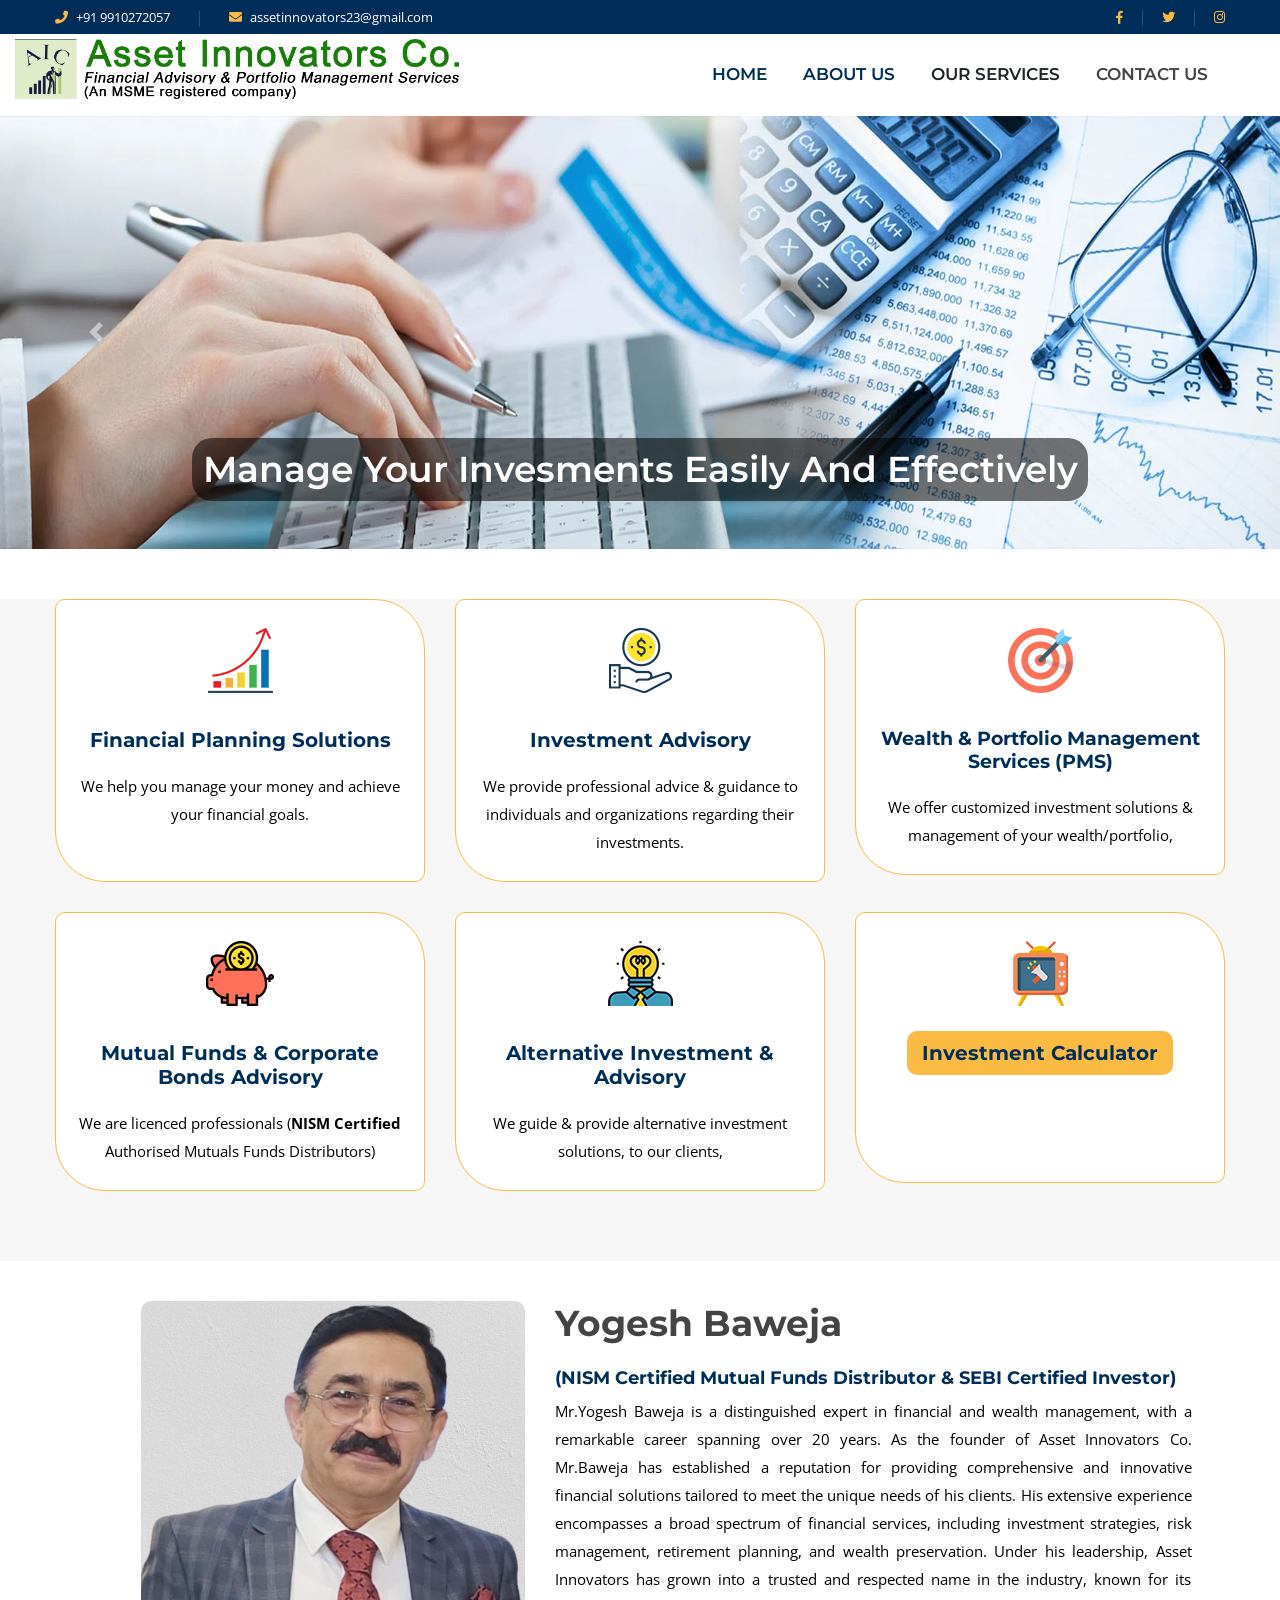
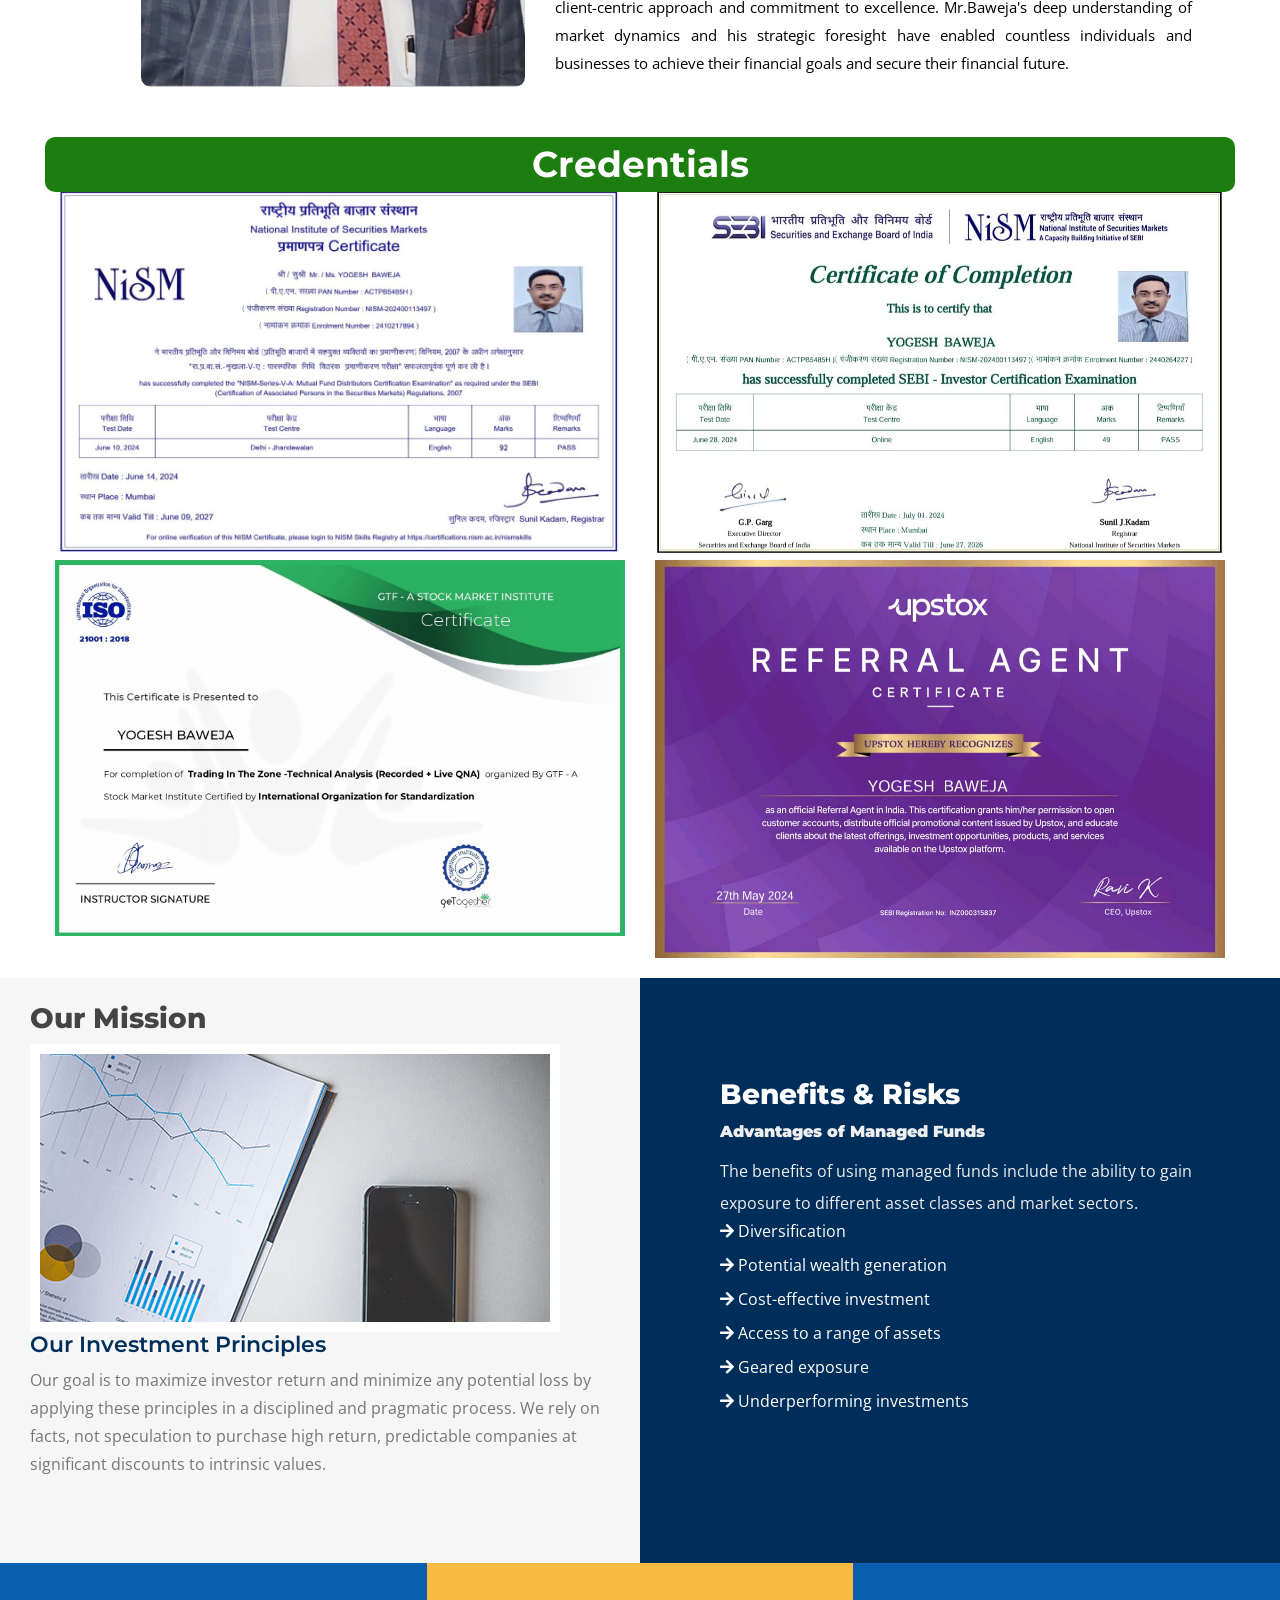
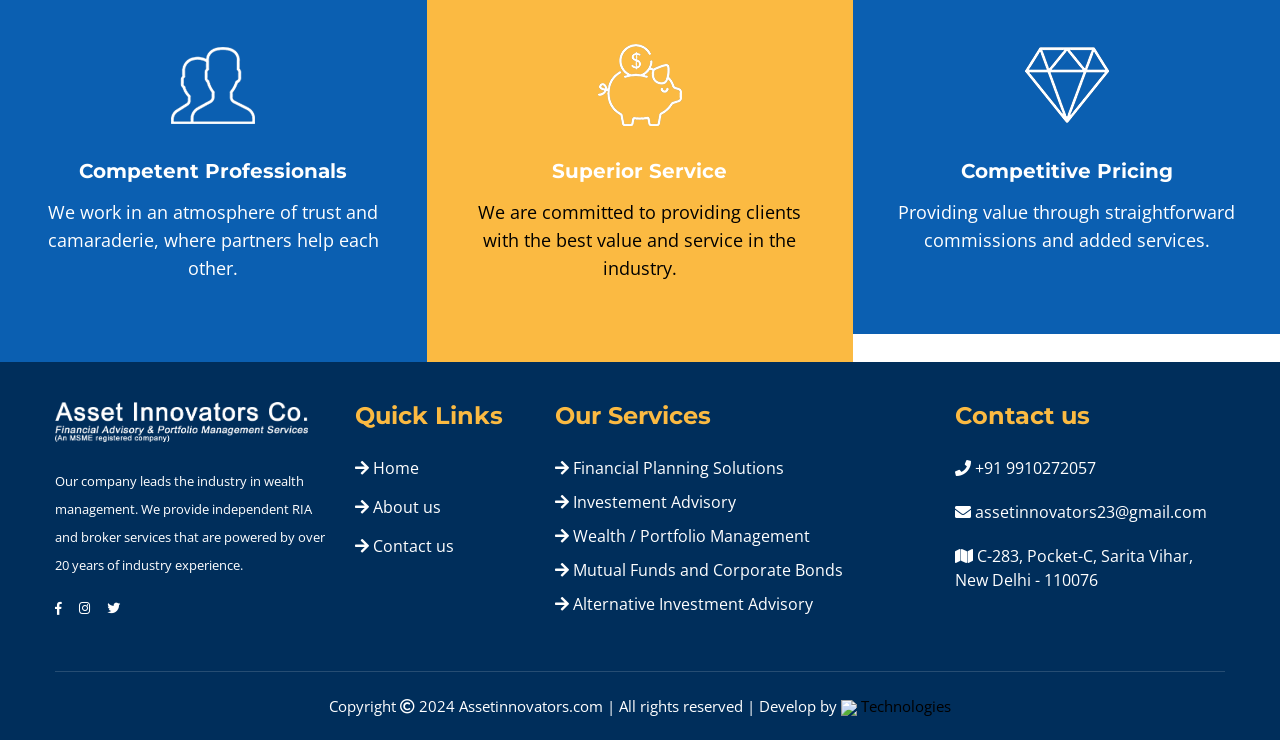
==== commit f60880c4: "remove info email from headers" ====
--- a/index.html
+++ b/index.html
@@ -1,151 +1,151 @@
-<!doctype html>
-<html class="no-js" lang="">
-<head>
-        <meta charset="utf-8">
-        <meta http-equiv="x-ua-compatible" content="ie=edge">
-        <title>Asset Innovators Co. </title>
-        <meta name="description" content="">
-        <meta name="viewport" content="width=device-width, initial-scale=1">
-
-        <link rel="manifest" href="https://devsnews.com/template/alochona/alochona/site.webmanifest/">
-		<link rel="shortcut icon" type="image/x-icon" href="img/favicon.png">
-        <!-- Place favicon.ico in the root directory -->
-
-		<!-- CSS here -->
-        <link rel="stylesheet" href="css/bootstrap.min.css">
-        <link rel="stylesheet" href="css/owl.carousel.min.css">
-        <link rel="stylesheet" href="css/animate.min.css">
-        <link rel="stylesheet" href="css/meanmenu.css">
-        <link rel="stylesheet" href="css/magnific-popup.css">
-        <link rel="stylesheet" href="css/fontawesome-all.min.css">
-        <link rel="stylesheet" href="css/slick.css">
-        <link rel="stylesheet" href="css/default.css">
-        <link rel="stylesheet" href="css/style.css">
-        <link rel="stylesheet" href="css/responsive.css">
-        <style>
-        .logo-fixed {
-    height:60px;
-  }
-  .contact-info span {
-    color: #000;
-    font-size: 19px;
-    font-weight: 700;
-}
-  .img-cef1{height:360px}
-  .img-cef2{height:400px}
-            @media only screen and (max-width: 768px) {
-  .logo-fixed {
-    height:34px;
-  }
-  .img-cef1{
-  height: 220px;
-  }
-  .img-cef2{height: 216px;}
-  .services-text p{font-size: 24px; line-height: 35px;}
-  .breadcrumb-area {
-        padding: 50px 0;
-    }
-}
-        </style>
-    </head>
-    <body>
-		<header>
-			<!-- header-top-area-start -->
-			<div class="header-top-area theme-bg">
-				<div class="container">
-					<div class="row">
-						<div class="col-xl-8 col-lg-8 col-md-8 col-sm-12">
-							<ul class="header-wrapper">
-								<li>
-									<div class="header-icon">
-										<i class="fas fa-phone"></i>
-									</div>
-									<div class="header-text">
-										<a href="index.html#">+91 9910272057</a>
-									</div>
-								</li>
-								<li>
-									<div class="header-icon">
-										<i class="fas fa-envelope"></i>
-									</div>
-									<div class="header-text">
-										<a href="mailto:assetinnovators23@gmail.com"><span class="__cf_email__" data-cfemail="91e2e4e1e1fee3e5d1f6fcf0f8fdbff2fefc">assetinnovators23@gmail.com</span></a>
-									</div>
-								</li>
-								<li>
-									<div class="header-icon">
-										<i class="fas fa-envelope"></i>
-									</div>
-									<div class="header-text">
-										<a href="mailto:info@assetinnovators.com"><span class="__cf_email__" data-cfemail="91e2e4e1e1fee3e5d1f6fcf0f8fdbff2fefc">info@assetinnovators.com</span></a>
-									</div>
-								</li>
-							</ul>
-						</div>
-						<div class="col-xl-4 col-lg-4 col-md-4 col-sm-12">
-							<div class="header-right-wrapper">
-								<ul class="headers-icon">
-									<li><a href="index.html#"><i class="fab fa-facebook-f"></i></a></li>
-									<li><a href="index.html#"><i class="fab fa-twitter"></i></a></li>
-									<!-- <li><a href="#"><i class="fab fa-google-plus-g"></i></a></li> -->
-									<!-- <li><a href="#"><i class="fab fa-pinterest-p"></i></a></li> -->
-									<li><a href="index.html#"><i class="fab fa-instagram"></i></a></li>
-								</ul>
-							</div>
-						</div>
-					</div>
-				</div>
-			</div>
-			<!-- header-top-area-end -->
-			<div class="header-menu">
-				<div class="container-fluid">
-					<div class="row">
-						<!--<div class="col-xl-1 col-lg-1">-->
-						<!--	<div class="logo">-->
-						<!--		<a href="index.php"><img style="height:70px;" src="img/logo/l-logo.jpeg" alt="" /></a>-->
-						<!--	</div>-->
-						<!--</div>-->
-						<div class="col-xl-6 col-lg-6">
-							<div class="logo">
-								<a href="index.html"><img class="logo-fixed" src="img/logo/logo1.png" alt="" /></a>
-							</div>
-						</div>
-						<div class="col-xl-6 col-lg-6">
-                           <div class="main-menu text-center">
-                               <nav id="mobile-menu">
-                                   <ul>
-                                       <li class="active"><a href="index.html">home</a></li>
-                                       <li class="active"><a href="about.html">About us</a></li>
-										<li><a>Our Services</a>
-											<ul class="submenu">
-												<li>
-													<a href="financial-planning-solutions.html">Financial Planning Solutions</a>
-												</li>
-												<li>
-													<a href="investement-advisory.html">Investement Advisory</a>
-												</li>
-												<li>
-													<a href="wealth-portfolio-management.html">Wealth / Portfolio Management </a>
-												</li>
-												<li>
-													<a href="mutual-funds-and-corporate-bonds.html">Mutual Funds and Corporate Bonds </a>
-												</li>
-												<li>
-													<a href="alternative-investment-advisory.html">Alternative Investment Advisory</a>
-												</li>
-											</ul>
-										</li>
-										<!--<li><a href="#">Case Study</a> </li>-->
-										<li><a href="contact.html">contact us</a> </li>
-                                   </ul>
-                               </nav>
-						   </div>
-							<div class="mobile-menu"></div>
-                       </div>
-					</div>
-				</div>
-			</div>
-		</header>
+<!doctype html>
+<html class="no-js" lang="">
+<head>
+        <meta charset="utf-8">
+        <meta http-equiv="x-ua-compatible" content="ie=edge">
+        <title>Asset Innovators Co. </title>
+        <meta name="description" content="">
+        <meta name="viewport" content="width=device-width, initial-scale=1">
+
+        <link rel="manifest" href="https://devsnews.com/template/alochona/alochona/site.webmanifest/">
+		<link rel="shortcut icon" type="image/x-icon" href="img/favicon.png">
+        <!-- Place favicon.ico in the root directory -->
+
+		<!-- CSS here -->
+        <link rel="stylesheet" href="css/bootstrap.min.css">
+        <link rel="stylesheet" href="css/owl.carousel.min.css">
+        <link rel="stylesheet" href="css/animate.min.css">
+        <link rel="stylesheet" href="css/meanmenu.css">
+        <link rel="stylesheet" href="css/magnific-popup.css">
+        <link rel="stylesheet" href="css/fontawesome-all.min.css">
+        <link rel="stylesheet" href="css/slick.css">
+        <link rel="stylesheet" href="css/default.css">
+        <link rel="stylesheet" href="css/style.css">
+        <link rel="stylesheet" href="css/responsive.css">
+        <style>
+        .logo-fixed {
+    height:60px;
+  }
+  .contact-info span {
+    color: #000;
+    font-size: 19px;
+    font-weight: 700;
+}
+  .img-cef1{height:360px}
+  .img-cef2{height:400px}
+            @media only screen and (max-width: 768px) {
+  .logo-fixed {
+    height:34px;
+  }
+  .img-cef1{
+  height: 220px;
+  }
+  .img-cef2{height: 216px;}
+  .services-text p{font-size: 24px; line-height: 35px;}
+  .breadcrumb-area {
+        padding: 50px 0;
+    }
+}
+        </style>
+    </head>
+    <body>
+		<header>
+			<!-- header-top-area-start -->
+			<div class="header-top-area theme-bg">
+				<div class="container">
+					<div class="row">
+						<div class="col-xl-8 col-lg-8 col-md-8 col-sm-12">
+							<ul class="header-wrapper">
+								<li>
+									<div class="header-icon">
+										<i class="fas fa-phone"></i>
+									</div>
+									<div class="header-text">
+										<a href="index.html#">+91 9910272057</a>
+									</div>
+								</li>
+								<li>
+									<div class="header-icon">
+										<i class="fas fa-envelope"></i>
+									</div>
+									<div class="header-text">
+										<a href="mailto:assetinnovators23@gmail.com"><span class="__cf_email__" data-cfemail="91e2e4e1e1fee3e5d1f6fcf0f8fdbff2fefc">assetinnovators23@gmail.com</span></a>
+									</div>
+								</li>
+								<!-- <li>
+									<div class="header-icon">
+										<i class="fas fa-envelope"></i>
+									</div>
+									<div class="header-text">
+										<a href="mailto:info@assetinnovators.com"><span class="__cf_email__" data-cfemail="91e2e4e1e1fee3e5d1f6fcf0f8fdbff2fefc">info@assetinnovators.com</span></a>
+									</div>
+								</li> -->
+							</ul>
+						</div>
+						<div class="col-xl-4 col-lg-4 col-md-4 col-sm-12">
+							<div class="header-right-wrapper">
+								<ul class="headers-icon">
+									<li><a href="index.html#"><i class="fab fa-facebook-f"></i></a></li>
+									<li><a href="index.html#"><i class="fab fa-twitter"></i></a></li>
+									<!-- <li><a href="#"><i class="fab fa-google-plus-g"></i></a></li> -->
+									<!-- <li><a href="#"><i class="fab fa-pinterest-p"></i></a></li> -->
+									<li><a href="index.html#"><i class="fab fa-instagram"></i></a></li>
+								</ul>
+							</div>
+						</div>
+					</div>
+				</div>
+			</div>
+			<!-- header-top-area-end -->
+			<div class="header-menu">
+				<div class="container-fluid">
+					<div class="row">
+						<!--<div class="col-xl-1 col-lg-1">-->
+						<!--	<div class="logo">-->
+						<!--		<a href="index.php"><img style="height:70px;" src="img/logo/l-logo.jpeg" alt="" /></a>-->
+						<!--	</div>-->
+						<!--</div>-->
+						<div class="col-xl-6 col-lg-6">
+							<div class="logo">
+								<a href="index.html"><img class="logo-fixed" src="img/logo/logo1.png" alt="" /></a>
+							</div>
+						</div>
+						<div class="col-xl-6 col-lg-6">
+                           <div class="main-menu text-center">
+                               <nav id="mobile-menu">
+                                   <ul>
+                                       <li class="active"><a href="index.html">home</a></li>
+                                       <li class="active"><a href="about.html">About us</a></li>
+										<li><a>Our Services</a>
+											<ul class="submenu">
+												<li>
+													<a href="financial-planning-solutions.html">Financial Planning Solutions</a>
+												</li>
+												<li>
+													<a href="investement-advisory.html">Investement Advisory</a>
+												</li>
+												<li>
+													<a href="wealth-portfolio-management.html">Wealth / Portfolio Management </a>
+												</li>
+												<li>
+													<a href="mutual-funds-and-corporate-bonds.html">Mutual Funds and Corporate Bonds </a>
+												</li>
+												<li>
+													<a href="alternative-investment-advisory.html">Alternative Investment Advisory</a>
+												</li>
+											</ul>
+										</li>
+										<!--<li><a href="#">Case Study</a> </li>-->
+										<li><a href="contact.html">contact us</a> </li>
+                                   </ul>
+                               </nav>
+						   </div>
+							<div class="mobile-menu"></div>
+                       </div>
+					</div>
+				</div>
+			</div>
+		</header>
 		<!-- header-end --><style>
 	/*.carousel-item{min-height:300px; background:#ccc; }*/
 </style>
@@ -448,150 +448,150 @@
 		<!-- news-area-end -->
 		
 		<!-- brand-area-end -->
-		<!-- footer-start -->
-		<footer>
-			<div class="footer-top-area theme-bg pt-40">
-				<div class="container">
-					<div class="footer-border pb-15">
-						<div class="row">
-						<div class="col-xl-3 col-lg-3 col-md-6 col-sm-12">
-							<div class="footer-wrapper mb-30">
-								<div class="footer-logo">
-									<a href="index.html#"><img style="height: 40px;" src="img/logo/logo-white.png" alt="" /></a>
-								</div>
-								<div class="footer-text">
-									<p style="color:#fff !important;">Our company leads the industry in wealth management. We provide independent RIA and broker services that are powered by over 20 years of industry experience.</p>
-								</div>
-								<ul class="footer-icon">
-									<li><a href="index.html#"><i class="fab fa-facebook-f"></i></a></li>
-									<li><a href="index.html#"><i class="fab fa-instagram"></i></a></li>
-									<li><a href="index.html#"><i class="fab fa-twitter"></i></a></li>
-								</ul>
-							</div>
-						</div>
-						<div class="col-xl-2 col-lg-2 col-md-6 col-sm-12">
-							<div class="footer-wrapper mb-30">
-								<h3 class="footer-title">Quick Links</h3>
-								<ul class="recent-menu">
-									<li style="margin-bottom: 15px;"><a style="color:#fff" href="index.html#"><i class="fa fa-arrow-right" aria-hidden="true"></i> Home</a></li>
-									<li style="margin-bottom: 15px;"><a style="color:#fff" href="index.html#"><i class="fa fa-arrow-right" aria-hidden="true"></i> About us</a></li>
-								
-									<li style="margin-bottom: 15px;"><a style="color:#fff" href="index.html#"><i class="fa fa-arrow-right" aria-hidden="true"></i> Contact us</a></li>
-								</ul>
-							</div>
-						</div>
-						<div class="col-xl-4 col-lg-34 col-md-6 col-sm-12">
-							<div class="footer-wrapper mb-30">
-								<h3 class="footer-title">Our Services</h3>
-								<ul class="recent-menu">
-												<li style="margin-bottom: 10px;">
-													<a style="color:#fff" href="financial-planning-solutions.html"><i class="fa fa-arrow-right" aria-hidden="true"></i> Financial Planning Solutions</a>
-												</li>
-												<li style="margin-bottom: 10px;">
-													<a style="color:#fff" href="investement-advisory.html"><i class="fa fa-arrow-right" aria-hidden="true"></i> Investement Advisory</a>
-												</li>
-												<li style="margin-bottom: 10px;">
-													<a style="color:#fff" href="wealth-portfolio-management.html"><i class="fa fa-arrow-right" aria-hidden="true"></i> Wealth / Portfolio Management </a>
-												</li>
-												<li style="margin-bottom: 10px;">
-													<a style="color:#fff" href="mutual-funds-and-corporate-bonds.html"><i class="fa fa-arrow-right" aria-hidden="true"></i> Mutual Funds and Corporate Bonds </a>
-												</li>
-												<li style="margin-bottom: 10px;">
-													<a style="color:#fff" href="alternative-investment-advisory.html"><i class="fa fa-arrow-right" aria-hidden="true"></i> Alternative Investment Advisory</a>
-												</li>
-											</ul>
-							</div>
-						</div>
-						<div class="col-xl-3 col-lg-3 col-md-6 col-sm-12">
-							<div class="footer-wrapper mb-30">
-								<h3 class="footer-title">Contact us</h3>
-								<div class="subscribe-text">
-									<ul class="recent-menu">
-										<li style="color:#fff"><i class="fa fa-phone" aria-hidden="true"></i> +91 9910272057</li>
-										<li style="color:#fff"><i class="fa fa-envelope" aria-hidden="true"></i> assetinnovators23@gmail.com</li>
-										<li style="color:#fff"><i class="fa fa-envelope" aria-hidden="true"></i> info@assetinnovators.com</li>
-										<li style="color:#fff"><i class="fa fa-map" aria-hidden="true"></i> C-283, Pocket-C, Sarita Vihar, <br>New Delhi - 110076</li>
-									</ul>
-								</div>
-							</div>
-						</div>
-					</div>
-					</div>
-					
-					<div class="footer-bottom-area pt-20 pb-20">
-						<div class="row">
-							<div class="col-xl-12">
-								<div class="copyright text-center">
-									<p>Copyright <i class="far fa-copyright"></i> 2024 Assetinnovators.com | All rights reserved | Develop by <a href="http://snmtechnologies.com/"> <img style="height: 30px;" src="https://snmtechnologies.com/images/snm.png"> Technologies</a></p>
-								</div>
-							</div>
-						</div>
-					</div>
-				</div>
-			</div>
-		</footer>
-		<!-- footer-end -->
-
-
-		<!-- JS here -->
-        <script src="js/vendor/modernizr-3.5.0.min.js"></script>
-        <script src="js/vendor/jquery-1.12.4.min.js"></script>
-        <script src="js/popper.min.js"></script>
-        <script src="js/bootstrap.min.js"></script>
-        <script src="js/jquery.meanmenu.js"></script>
-        <script src="js/owl.carousel.min.js"></script>
-        <script src="js/isotope.pkgd.min.js"></script>
-        <script src="js/waypoints.min.js"></script>
-        <script src="js/jquery.counterup.min.js"></script>
-        <script src="js/jquery.nice-select.min.js"></script>
-        <script src="js/slick.min.js"></script>
-        <script src="js/ajax-form.js"></script>
-        <script src="js/jquery.easypiechart.min.js"></script>
-        <script src="js/wow.min.js"></script>
-        <script src="js/jquery.scrollUp.min.js"></script>
-        <script src="js/imagesloaded.pkgd.min.js"></script>
-        <script src="js/jquery.magnific-popup.min.js"></script>
-        <script src="js/plugins.js"></script>
-        <script src="js/main.js"></script>
-    </body>
-</html>
-<script>
-    var url = 'https://wati-integration-service.clare.ai/ShopifyWidget/shopifyWidget.js?78440';
-    var s = document.createElement('script');
-    s.type = 'text/javascript';
-    s.async = true;
-    s.src = url;
-    var options = {
-  "enabled":true,
-  "chatButtonSetting":{
-      "backgroundColor":"#4dc247",
-      "ctaText":"",
-      "borderRadius":"25",
-      "marginLeft":"10",
-      "marginBottom":"20",
-      "marginRight":"50",
-      "position":"left"
-  },
-  "brandSetting":{
-      "brandName":"Assetinnovators",
-      "brandSubTitle":"Typically replies instantly",
-      "brandImg":"https://assetinnovators.com/img/favicon.png",
-      "welcomeText":"Hi there!\nHow can I help you?",
-      "messageText":"Hello, I have a question about {{page_link}}",
-      "backgroundColor":"#48cc24",
-      "ctaText":"Start Chat",
-      "borderRadius":"25",
-      "autoShow":false,
-      "phoneNumber":"919910272057"
-  }
-};
-    s.onload = function() {
-        CreateWhatsappChatWidget(options);
-    };
-    var x = document.getElementsByTagName('script')[0];
-    x.parentNode.insertBefore(s, x);
-</script>
-
+		<!-- footer-start -->
+		<footer>
+			<div class="footer-top-area theme-bg pt-40">
+				<div class="container">
+					<div class="footer-border pb-15">
+						<div class="row">
+						<div class="col-xl-3 col-lg-3 col-md-6 col-sm-12">
+							<div class="footer-wrapper mb-30">
+								<div class="footer-logo">
+									<a href="index.html#"><img style="height: 40px;" src="img/logo/logo-white.png" alt="" /></a>
+								</div>
+								<div class="footer-text">
+									<p style="color:#fff !important;">Our company leads the industry in wealth management. We provide independent RIA and broker services that are powered by over 20 years of industry experience.</p>
+								</div>
+								<ul class="footer-icon">
+									<li><a href="index.html#"><i class="fab fa-facebook-f"></i></a></li>
+									<li><a href="index.html#"><i class="fab fa-instagram"></i></a></li>
+									<li><a href="index.html#"><i class="fab fa-twitter"></i></a></li>
+								</ul>
+							</div>
+						</div>
+						<div class="col-xl-2 col-lg-2 col-md-6 col-sm-12">
+							<div class="footer-wrapper mb-30">
+								<h3 class="footer-title">Quick Links</h3>
+								<ul class="recent-menu">
+									<li style="margin-bottom: 15px;"><a style="color:#fff" href="index.html#"><i class="fa fa-arrow-right" aria-hidden="true"></i> Home</a></li>
+									<li style="margin-bottom: 15px;"><a style="color:#fff" href="index.html#"><i class="fa fa-arrow-right" aria-hidden="true"></i> About us</a></li>
+								
+									<li style="margin-bottom: 15px;"><a style="color:#fff" href="index.html#"><i class="fa fa-arrow-right" aria-hidden="true"></i> Contact us</a></li>
+								</ul>
+							</div>
+						</div>
+						<div class="col-xl-4 col-lg-34 col-md-6 col-sm-12">
+							<div class="footer-wrapper mb-30">
+								<h3 class="footer-title">Our Services</h3>
+								<ul class="recent-menu">
+												<li style="margin-bottom: 10px;">
+													<a style="color:#fff" href="financial-planning-solutions.html"><i class="fa fa-arrow-right" aria-hidden="true"></i> Financial Planning Solutions</a>
+												</li>
+												<li style="margin-bottom: 10px;">
+													<a style="color:#fff" href="investement-advisory.html"><i class="fa fa-arrow-right" aria-hidden="true"></i> Investement Advisory</a>
+												</li>
+												<li style="margin-bottom: 10px;">
+													<a style="color:#fff" href="wealth-portfolio-management.html"><i class="fa fa-arrow-right" aria-hidden="true"></i> Wealth / Portfolio Management </a>
+												</li>
+												<li style="margin-bottom: 10px;">
+													<a style="color:#fff" href="mutual-funds-and-corporate-bonds.html"><i class="fa fa-arrow-right" aria-hidden="true"></i> Mutual Funds and Corporate Bonds </a>
+												</li>
+												<li style="margin-bottom: 10px;">
+													<a style="color:#fff" href="alternative-investment-advisory.html"><i class="fa fa-arrow-right" aria-hidden="true"></i> Alternative Investment Advisory</a>
+												</li>
+											</ul>
+							</div>
+						</div>
+						<div class="col-xl-3 col-lg-3 col-md-6 col-sm-12">
+							<div class="footer-wrapper mb-30">
+								<h3 class="footer-title">Contact us</h3>
+								<div class="subscribe-text">
+									<ul class="recent-menu">
+										<li style="color:#fff"><i class="fa fa-phone" aria-hidden="true"></i> +91 9910272057</li>
+										<li style="color:#fff"><i class="fa fa-envelope" aria-hidden="true"></i> assetinnovators23@gmail.com</li>
+										<!-- <li style="color:#fff"><i class="fa fa-envelope" aria-hidden="true"></i> info@assetinnovators.com</li> -->
+										<li style="color:#fff"><i class="fa fa-map" aria-hidden="true"></i> C-283, Pocket-C, Sarita Vihar, <br>New Delhi - 110076</li>
+									</ul>
+								</div>
+							</div>
+						</div>
+					</div>
+					</div>
+					
+					<div class="footer-bottom-area pt-20 pb-20">
+						<div class="row">
+							<div class="col-xl-12">
+								<div class="copyright text-center">
+									<p>Copyright <i class="far fa-copyright"></i> 2024 Assetinnovators.com | All rights reserved | Develop by <a href="http://snmtechnologies.com/"> <img style="height: 30px;" src="https://snmtechnologies.com/images/snm.png"> Technologies</a></p>
+								</div>
+							</div>
+						</div>
+					</div>
+				</div>
+			</div>
+		</footer>
+		<!-- footer-end -->
+
+
+		<!-- JS here -->
+        <script src="js/vendor/modernizr-3.5.0.min.js"></script>
+        <script src="js/vendor/jquery-1.12.4.min.js"></script>
+        <script src="js/popper.min.js"></script>
+        <script src="js/bootstrap.min.js"></script>
+        <script src="js/jquery.meanmenu.js"></script>
+        <script src="js/owl.carousel.min.js"></script>
+        <script src="js/isotope.pkgd.min.js"></script>
+        <script src="js/waypoints.min.js"></script>
+        <script src="js/jquery.counterup.min.js"></script>
+        <script src="js/jquery.nice-select.min.js"></script>
+        <script src="js/slick.min.js"></script>
+        <script src="js/ajax-form.js"></script>
+        <script src="js/jquery.easypiechart.min.js"></script>
+        <script src="js/wow.min.js"></script>
+        <script src="js/jquery.scrollUp.min.js"></script>
+        <script src="js/imagesloaded.pkgd.min.js"></script>
+        <script src="js/jquery.magnific-popup.min.js"></script>
+        <script src="js/plugins.js"></script>
+        <script src="js/main.js"></script>
+    </body>
+</html>
+<script>
+    var url = 'https://wati-integration-service.clare.ai/ShopifyWidget/shopifyWidget.js?78440';
+    var s = document.createElement('script');
+    s.type = 'text/javascript';
+    s.async = true;
+    s.src = url;
+    var options = {
+  "enabled":true,
+  "chatButtonSetting":{
+      "backgroundColor":"#4dc247",
+      "ctaText":"",
+      "borderRadius":"25",
+      "marginLeft":"10",
+      "marginBottom":"20",
+      "marginRight":"50",
+      "position":"left"
+  },
+  "brandSetting":{
+      "brandName":"Assetinnovators",
+      "brandSubTitle":"Typically replies instantly",
+      "brandImg":"https://assetinnovators.com/img/favicon.png",
+      "welcomeText":"Hi there!\nHow can I help you?",
+      "messageText":"Hello, I have a question about {{page_link}}",
+      "backgroundColor":"#48cc24",
+      "ctaText":"Start Chat",
+      "borderRadius":"25",
+      "autoShow":false,
+      "phoneNumber":"919910272057"
+  }
+};
+    s.onload = function() {
+        CreateWhatsappChatWidget(options);
+    };
+    var x = document.getElementsByTagName('script')[0];
+    x.parentNode.insertBefore(s, x);
+</script>
+
 
 		<script src="https://unpkg.com/swiper/swiper-bundle.min.js"></script>
 <script>
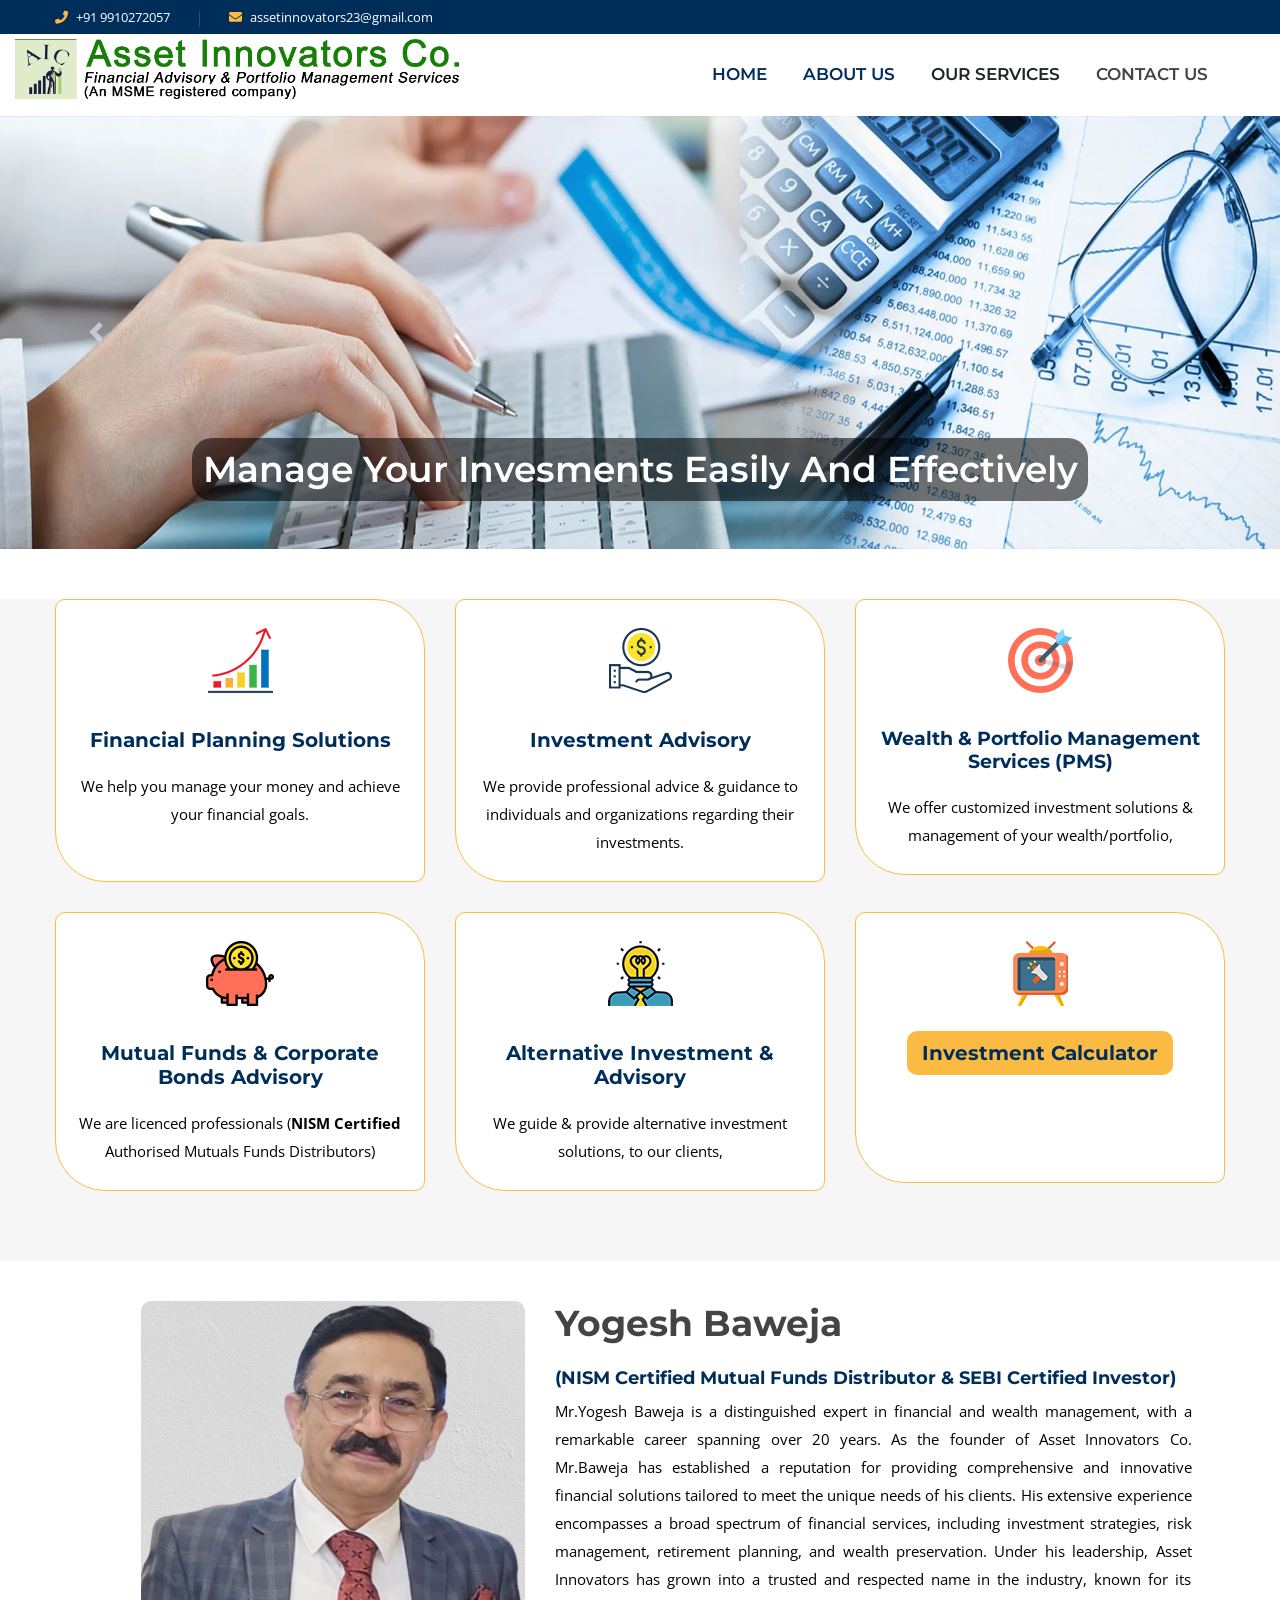
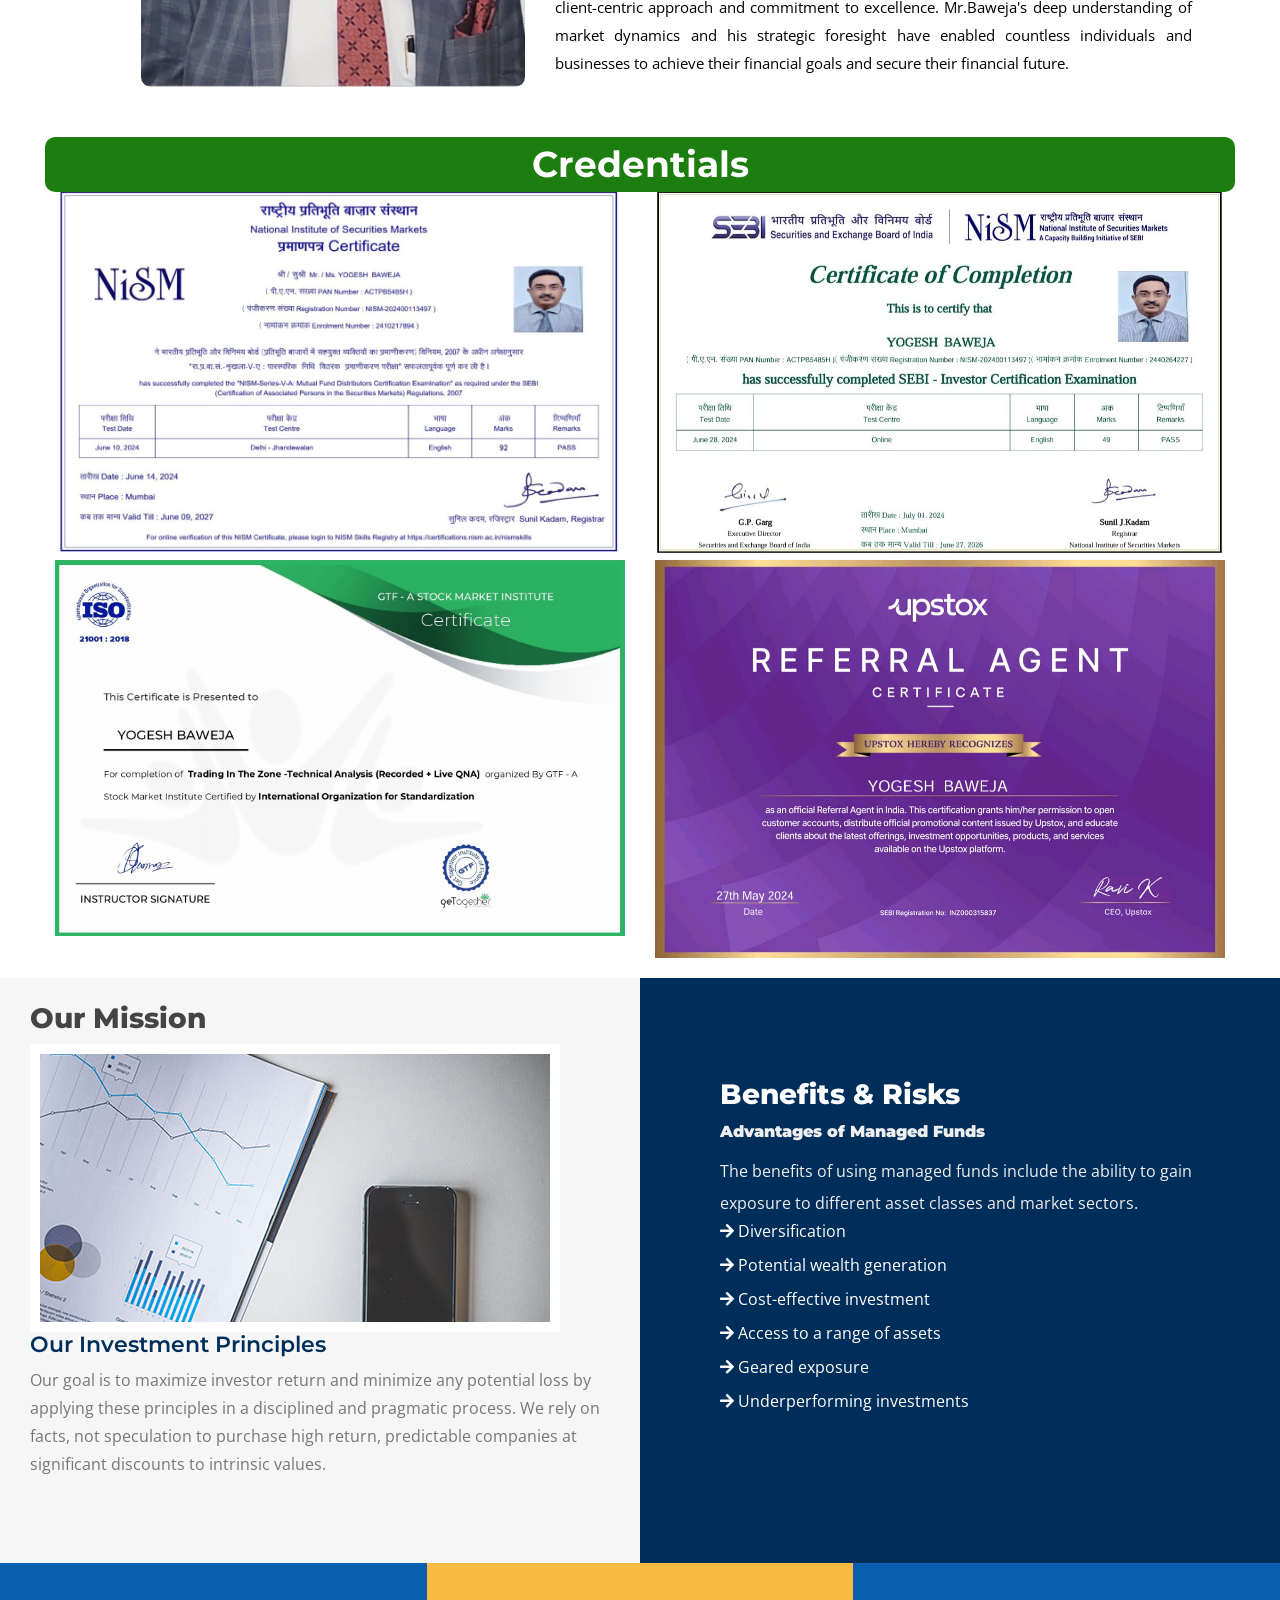
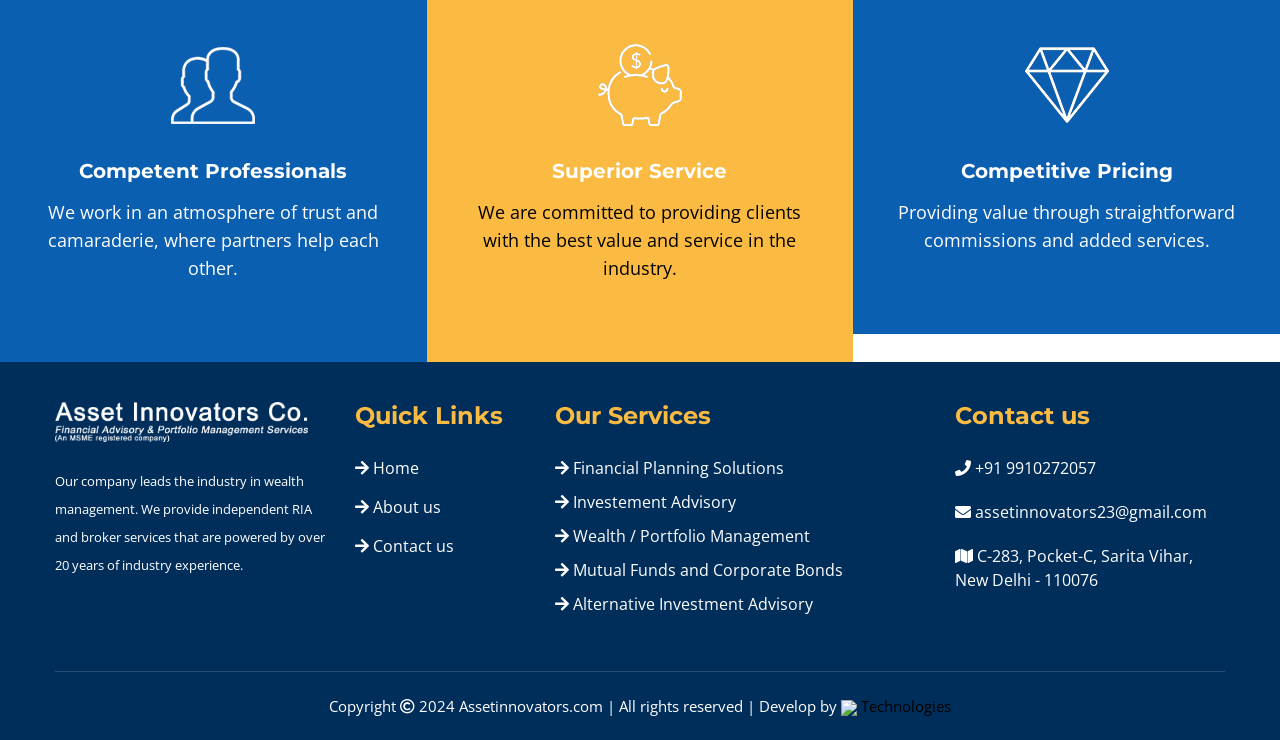
==== commit e699199d: "remove socials" ====
--- a/index.html
+++ b/index.html
@@ -82,17 +82,17 @@
 								</li> -->
 							</ul>
 						</div>
-						<div class="col-xl-4 col-lg-4 col-md-4 col-sm-12">
+						<!-- <div class="col-xl-4 col-lg-4 col-md-4 col-sm-12">
 							<div class="header-right-wrapper">
 								<ul class="headers-icon">
 									<li><a href="index.html#"><i class="fab fa-facebook-f"></i></a></li>
-									<li><a href="index.html#"><i class="fab fa-twitter"></i></a></li>
+									<li><a href="index.html#"><i class="fab fa-twitter"></i></a></li> -->
 									<!-- <li><a href="#"><i class="fab fa-google-plus-g"></i></a></li> -->
 									<!-- <li><a href="#"><i class="fab fa-pinterest-p"></i></a></li> -->
-									<li><a href="index.html#"><i class="fab fa-instagram"></i></a></li>
+									<!-- <li><a href="index.html#"><i class="fab fa-instagram"></i></a></li>
 								</ul>
 							</div>
-						</div>
+						</div> -->
 					</div>
 				</div>
 			</div>
@@ -462,21 +462,21 @@
 								<div class="footer-text">
 									<p style="color:#fff !important;">Our company leads the industry in wealth management. We provide independent RIA and broker services that are powered by over 20 years of industry experience.</p>
 								</div>
-								<ul class="footer-icon">
+								<!-- <ul class="footer-icon">
 									<li><a href="index.html#"><i class="fab fa-facebook-f"></i></a></li>
 									<li><a href="index.html#"><i class="fab fa-instagram"></i></a></li>
 									<li><a href="index.html#"><i class="fab fa-twitter"></i></a></li>
-								</ul>
+								</ul> -->
 							</div>
 						</div>
 						<div class="col-xl-2 col-lg-2 col-md-6 col-sm-12">
 							<div class="footer-wrapper mb-30">
 								<h3 class="footer-title">Quick Links</h3>
 								<ul class="recent-menu">
-									<li style="margin-bottom: 15px;"><a style="color:#fff" href="index.html#"><i class="fa fa-arrow-right" aria-hidden="true"></i> Home</a></li>
-									<li style="margin-bottom: 15px;"><a style="color:#fff" href="index.html#"><i class="fa fa-arrow-right" aria-hidden="true"></i> About us</a></li>
+									<li style="margin-bottom: 15px;"><a style="color:#fff" href="index.html"><i class="fa fa-arrow-right" aria-hidden="true"></i> Home</a></li>
+									<li style="margin-bottom: 15px;"><a style="color:#fff" href="about.html"><i class="fa fa-arrow-right" aria-hidden="true"></i> About us</a></li>
 								
-									<li style="margin-bottom: 15px;"><a style="color:#fff" href="index.html#"><i class="fa fa-arrow-right" aria-hidden="true"></i> Contact us</a></li>
+									<li style="margin-bottom: 15px;"><a style="color:#fff" href="contact.html"><i class="fa fa-arrow-right" aria-hidden="true"></i> Contact us</a></li>
 								</ul>
 							</div>
 						</div>
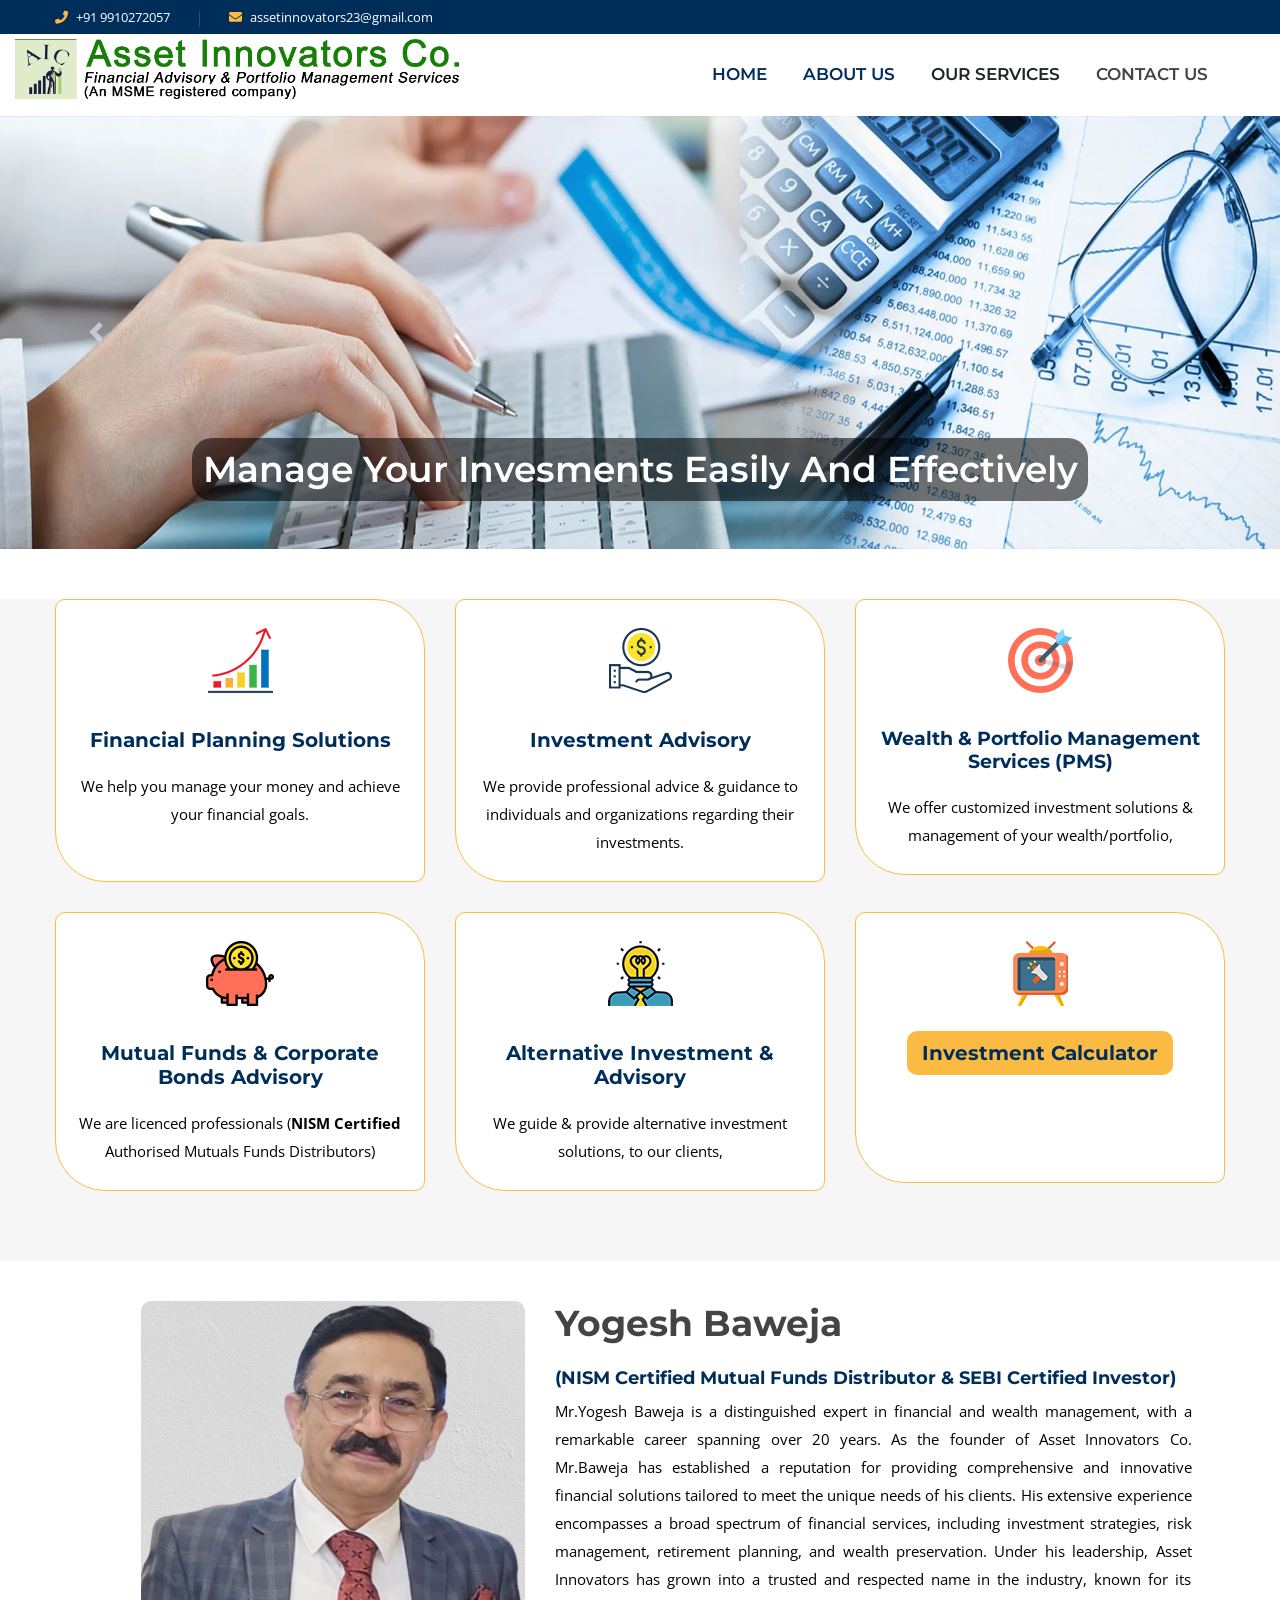
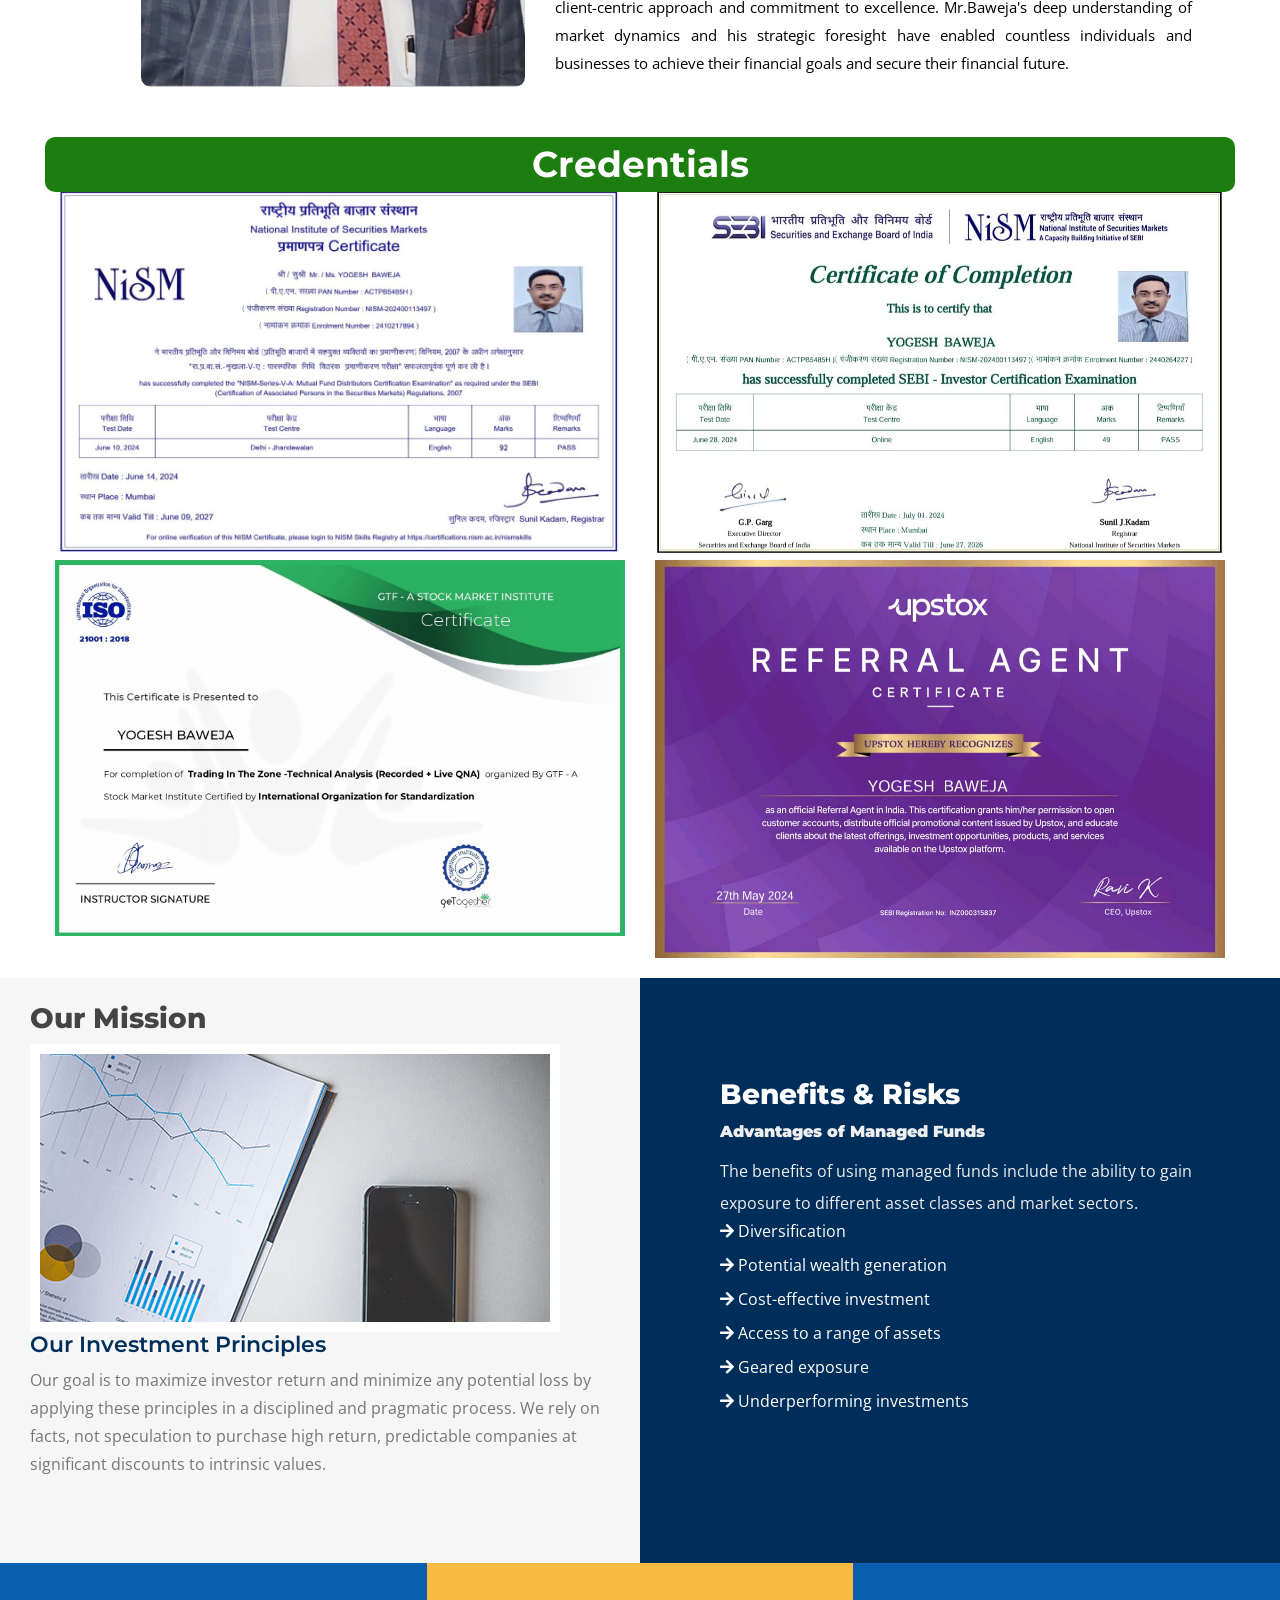
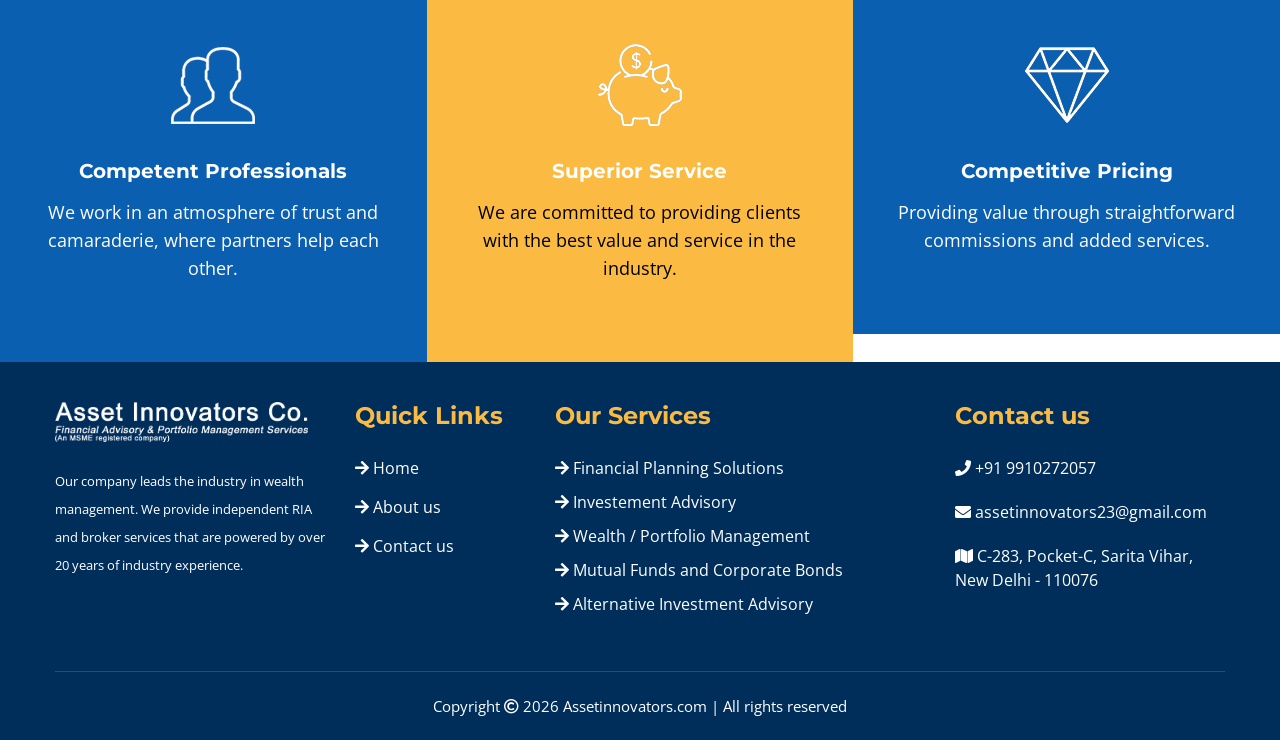
==== commit 27af5fb5: "Update copyright and remove develop by" ====
--- a/index.html
+++ b/index.html
@@ -522,7 +522,7 @@
 						<div class="row">
 							<div class="col-xl-12">
 								<div class="copyright text-center">
-									<p>Copyright <i class="far fa-copyright"></i> 2024 Assetinnovators.com | All rights reserved | Develop by <a href="http://snmtechnologies.com/"> <img style="height: 30px;" src="https://snmtechnologies.com/images/snm.png"> Technologies</a></p>
+									<p>Copyright <i class="far fa-copyright"></i> 2026 Assetinnovators.com | All rights reserved </a></p>
 								</div>
 							</div>
 						</div>
